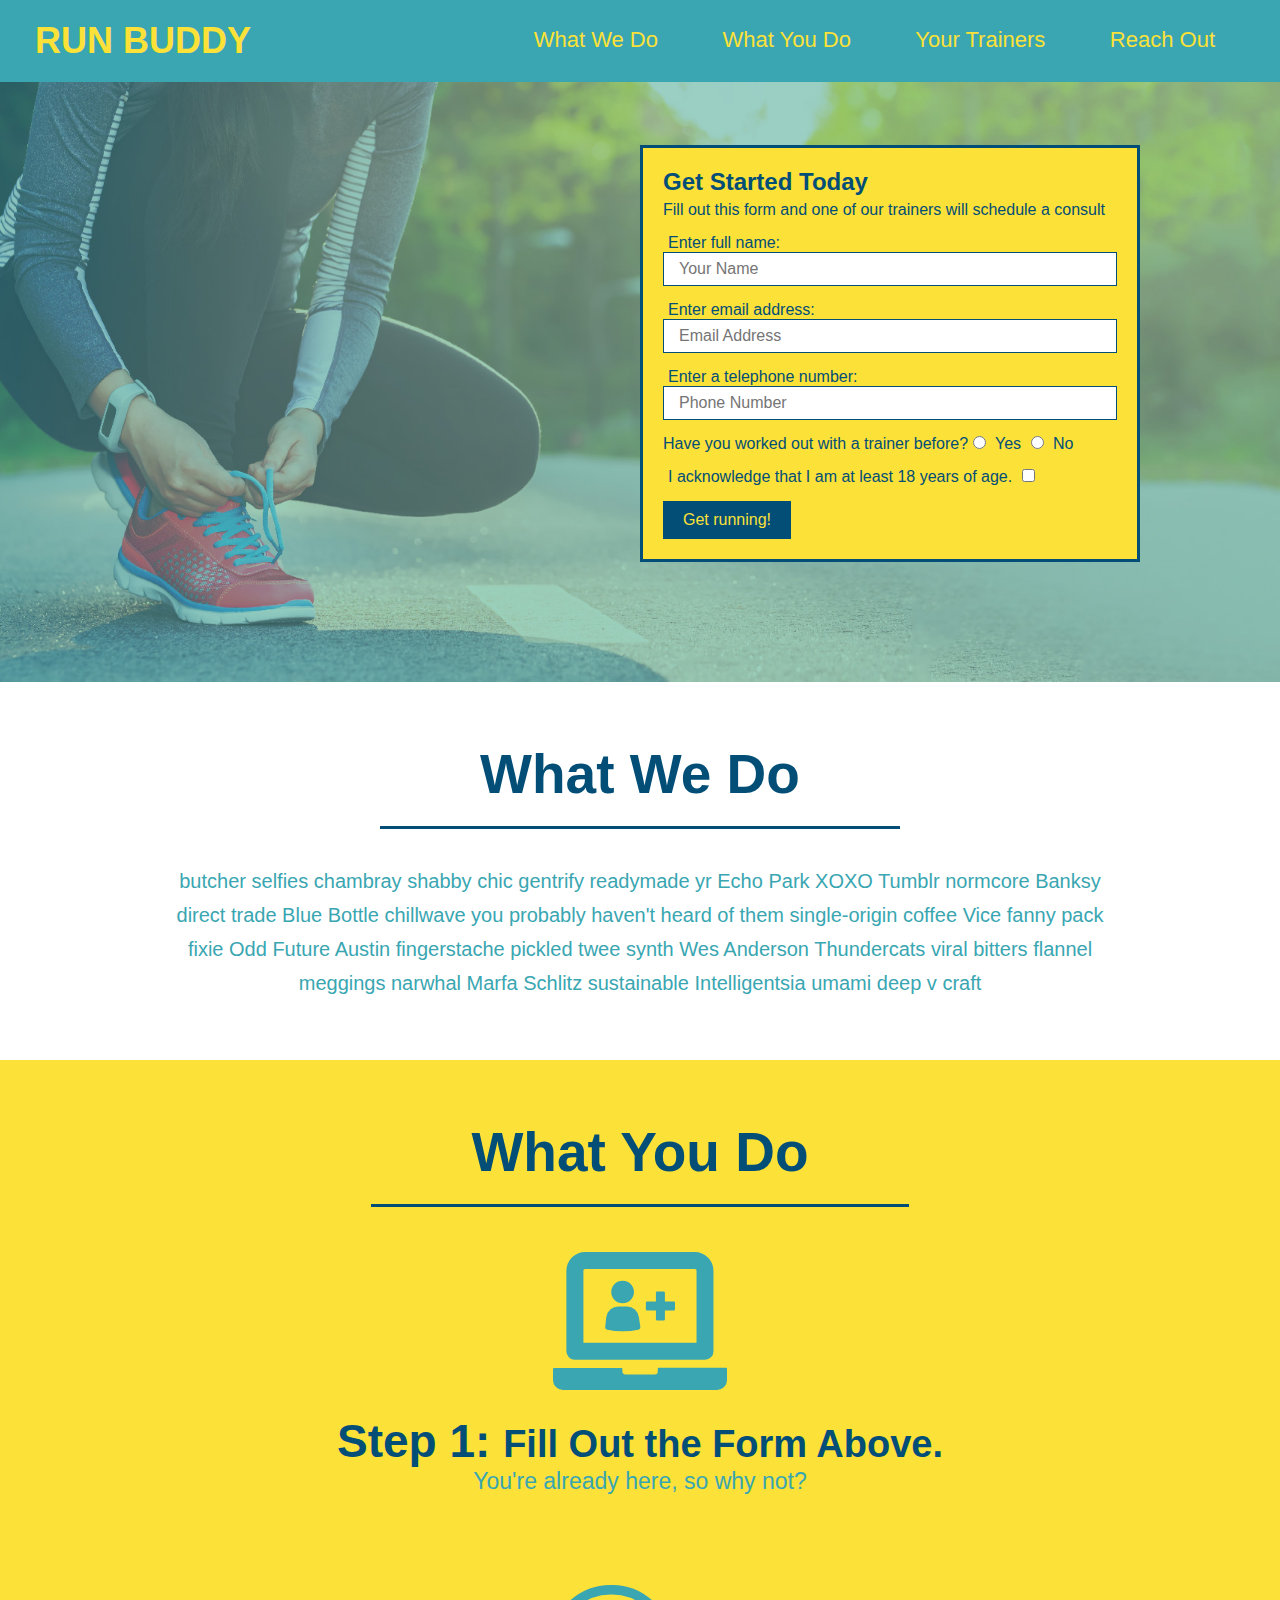
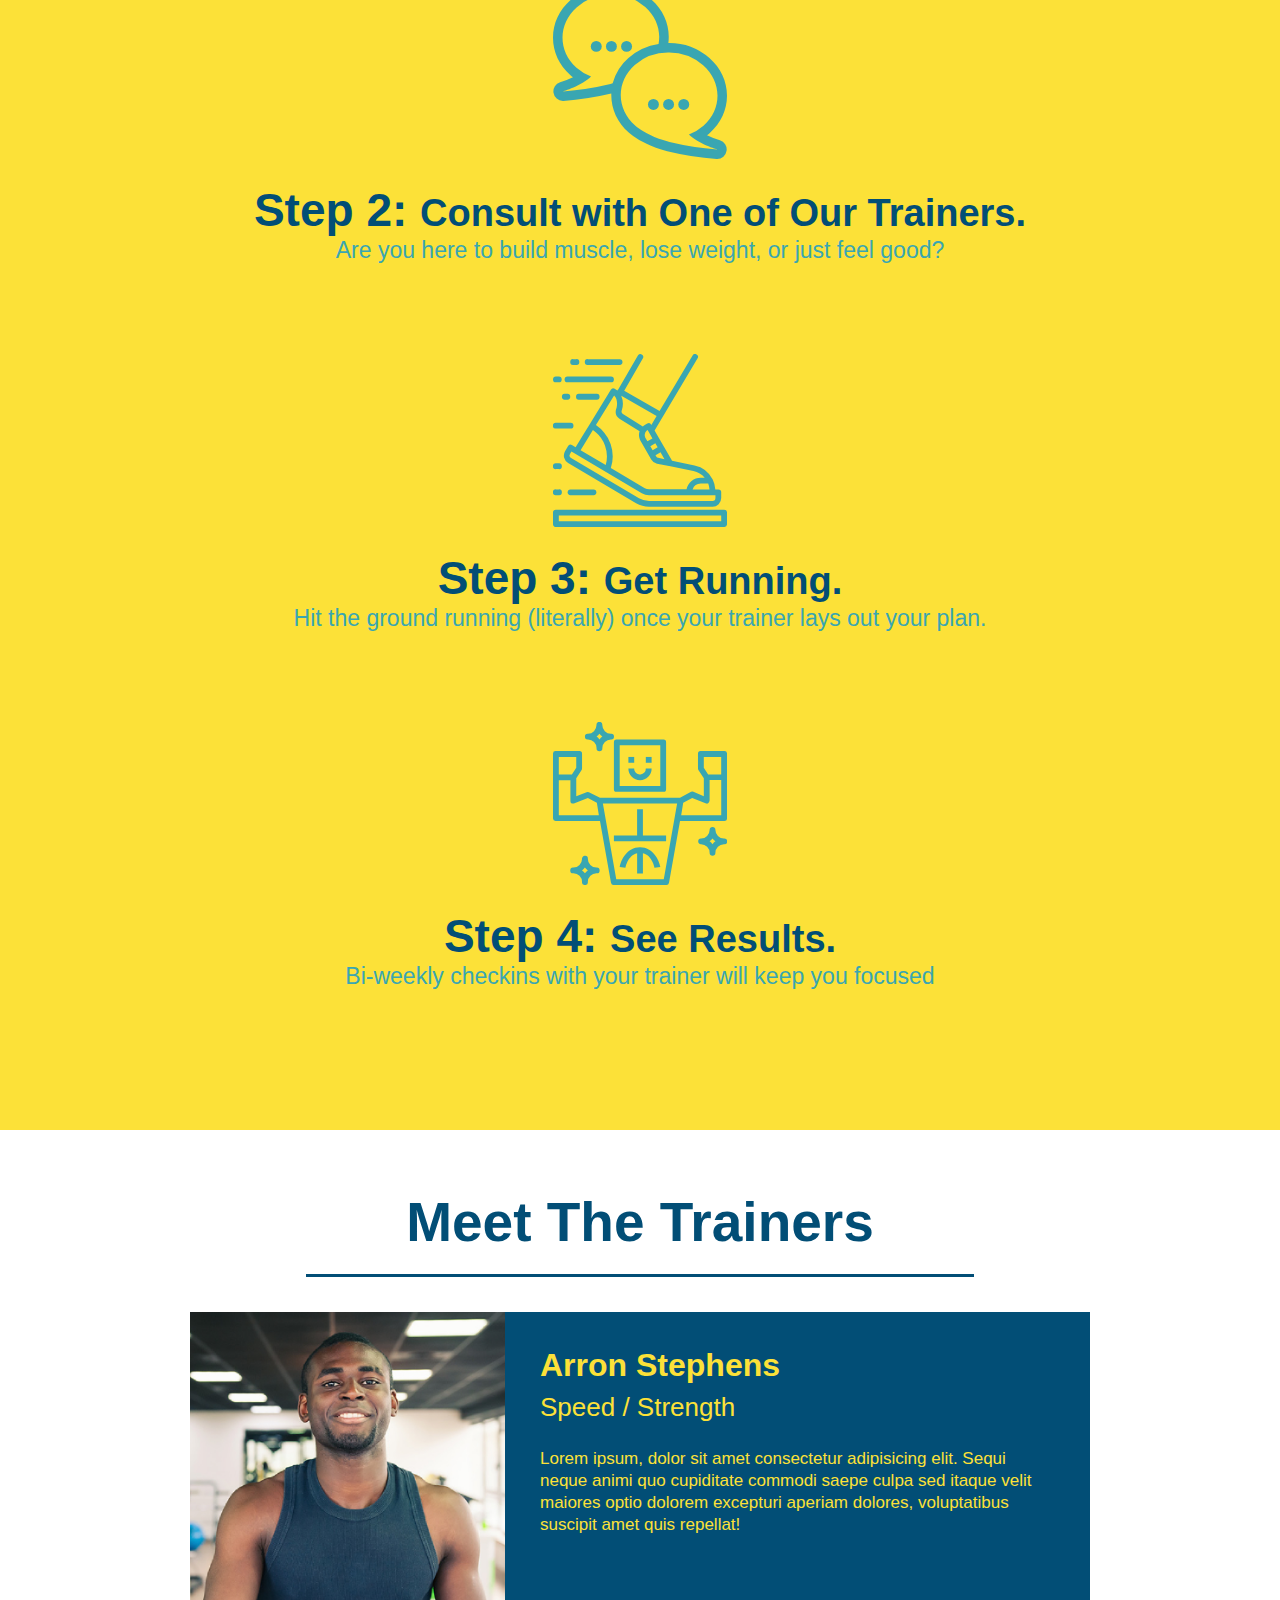
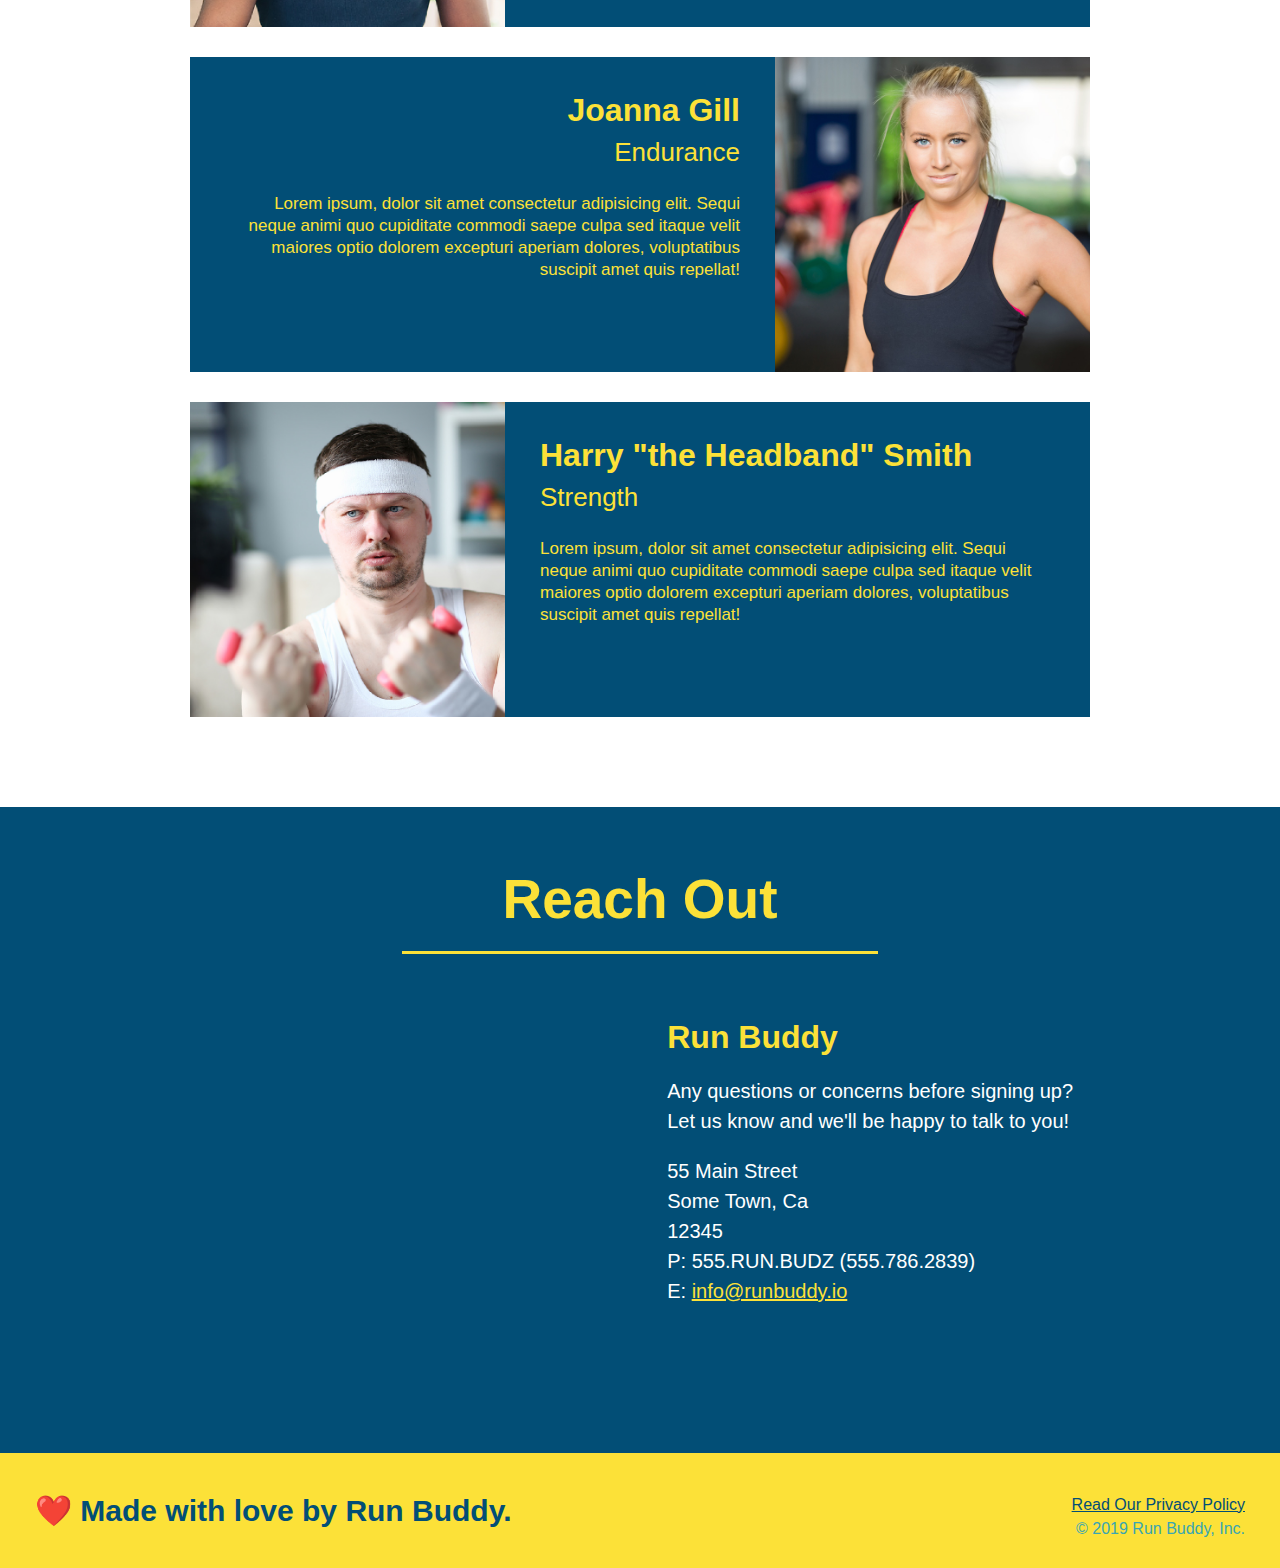
==== index.html @ 3e783f08 "privacy policy page complete" ====
<!DOCTYPE html>
<html lang="en">
  <head>
    <meta charset="UTF-8" />
    <title>Run Buddy</title>
    <link rel="stylesheet" href="./assets/css/style.css" />

  </head>
  <body>
        <!-- navigation -->
            <header>
                <h1>
                    RUN BUDDY
                </h1>

                <nav>
                    <!-- Unordered list element -->
                        <ul>
                             <!-- List item element-->
                                <li>
                            <!-- Anchor element -->
                                    <a href="#what-we-do">What We Do</a>
                                </li>
                                <li>
                                    <a href="#what-you-do">What You Do</a>
                                </li>
                                <li>
                                    <a href="#your-trainers">Your Trainers</a>
                                </li>
                                <li>
                                    <a href="#reach-out">Reach Out</a>
                                </li>
                        </ul>

                </nav>
            </header>
  
         <!-- hero/jumbotron -->
            <section class="hero">
                <div class="hero-form">
                    <h3>Get Started Today</h3>
                    <p>Fill out this form and one of our trainers will schedule a consult</p>
                    <!-- Add form element -->
                    <form>
                        <label for="name">Enter full name:</label>
                        <input type="text" placeholder="Your Name" name="name" id="name" class="form-input">

                        <label for="email">Enter email address:</label>
                        <input type="text" placeholder="Email Address" name="email" id="email" class="form-input">

                        <label for="phone">Enter a telephone number:</label>
                        <input type="text" placeholder="Phone Number" name="phone" id="phone" class="form-input">

                        <p>
                            Have you worked out with a trainer before?
                            <input type="radio" name="trainer-confirm" id="trainer-yes" />
                            <label for="trainer-yes">Yes</label>
                            <input type="radio" name="trainer-confirm" id="trainer-no" />
                            <label for="trainer-no">No</label>
                        </p>

                        <p>
                            <label for="checkbox">
                            I acknowledge that I am at least 18 years of age.
                            </label>
                            <input type="checkbox" name="age-confirm" id="checkbox" />
                        </p>

                        <button type="submit">
                            Get running!
                        </button>
                    </form>
                </div>
             </section>
  
         <!-- "what we do" section -->
            <section id="what-we-do" class="intro">
                <h2 class="section-title primary-border">What We Do</h2>
                <p>
                    butcher selfies chambray shabby chic gentrify readymade yr Echo Park XOXO Tumblr normcore Banksy direct trade Blue Bottle chillwave you probably haven't heard of them single-origin coffee Vice fanny pack fixie Odd Future Austin fingerstache pickled twee synth Wes Anderson Thundercats viral bitters flannel meggings narwhal Marfa Schlitz sustainable Intelligentsia umami deep v craft
                </p>
            </section>
  
        <!-- "what you do" section -->
            <section id="what-you-do" class="steps">
                <h2 class="section-title secondary-border">What You Do</h2>

                <div>
                    <!-- insert this img element -->
                    <img src="./assets/images/step-1.svg" alt="" />
                    <h3>Step 1: <span>Fill Out the Form Above.</span></h3>
                    <p>You're already here, so why not?</p>
                </div>

                <div>
                    <img src="./assets/images/step-2.svg" alt="" />
                    <h3>Step 2: <span>Consult with One of Our Trainers.</span></h3>
                    <p>Are you here to build muscle, lose weight, or just feel good?</p>
                </div>
              
                <div>
                    <img src="./assets/images/step-3.svg" alt="" />
                    <h3>Step 3: <span>Get Running.</span></h3>
                    <p>Hit the ground running (literally) once your trainer lays out your plan.</p>
                </div>
              
                <div>
                    <img src="./assets/images/step-4.svg" alt="" />
                    <h3>Step 4: <span>See Results.</span></h3>
                    <p>Bi-weekly checkins with your trainer will keep you focused</p>
                </div>
            </section>
  
        <!-- "meet the trainers" section -->
            <section id="your-trainers" class="trainers">
                <h2 class="section-title primary-border">Meet The Trainers</h2>
                    <article class="trainer">
                        <img src="./assets/images/trainer-1.jpg" alt="Arron Stephens in his workout clothes, ready to pump iron" />
                        <div class="trainer-bio text-left">
                        <h3>Arron Stephens</h3>
                        <h4>Speed / Strength</h4>
                        <p>
                            Lorem ipsum, dolor sit amet consectetur adipisicing elit. Sequi neque animi quo cupiditate commodi saepe culpa sed
                            itaque velit maiores optio dolorem excepturi aperiam dolores, voluptatibus suscipit amet quis repellat!
                      </p>
                    </div>
                  </article>
            
            <!-- second trainer bio -->
            <article class="trainer">
              <div class="trainer-bio text-right">
                <h3>Joanna Gill</h3>
                <h4>Endurance</h4>
                <p>
                  Lorem ipsum, dolor sit amet consectetur adipisicing elit. Sequi neque animi quo cupiditate commodi saepe culpa sed
                  itaque velit maiores optio dolorem excepturi aperiam dolores, voluptatibus suscipit amet quis repellat!
                </p>
              </div>
              <img src="./assets/images/trainer-2.jpg" alt="Joanna Gill cooling off after a workout" />
            </article>
            
            <!-- third trainer bio -->
            <article class="trainer">
              <img src="./assets/images/trainer-3.jpg" alt="Harry Smith wearing a headband and lifting comically small pink weights" />
              <div class="trainer-bio text-left">
                <h3>Harry "the Headband" Smith</h3>
                <h4>Strength</h4>
                <p>
                  Lorem ipsum, dolor sit amet consectetur adipisicing elit. Sequi neque animi quo cupiditate commodi saepe culpa sed
                  itaque velit maiores optio dolorem excepturi aperiam dolores, voluptatibus suscipit amet quis repellat!
                </p>
              </div>
            </article>
            </section>

        <!-- "reach out" section -->
            <section id="reach-out" class="contact">
                <h2 class="section-title secondary-border">Reach Out</h2>
                <div class="contact-info">
                    <iframe src="https://www.google.com/maps/embed?pb=!1m18!1m12!1m3!1d3147.1079747227936!2d-120.42364418397035!3d37.92790791110593!2m3!1f0!2f0!3f0!3m2!1i1024!2i768!4f13.1!3m3!1m2!1s0x8090c49129b6ac57%3A0xb56c7eb95a2cd8bd!2sMain%20St%2C%20California%2095327!5e0!3m2!1sen!2sus!4v1616426329495!5m2!1sen!2sus" 
                    width="400" 
                    height="400" 
                    style="border:0;" 
                    allowfullscreen="" 
                    loading="lazy">
                    </iframe>
                    
                    <div>
                        <h3>Run Buddy</h3>
                        <p>
                          Any questions or concerns before signing up?
                          <br />
                          Let us know and we'll be happy to talk to you!
                        </p>
                        <address>
                            55 Main Street <br/>
                            Some Town, Ca <br/>
                            12345<br />
                            P: 555.RUN.BUDZ (555.786.2839)<br/>
                            E: <a href="mailto:info@runbuddy.io">info@runbuddy.io</a>
                        </address>

                      </div>

                </div>
            </section>
  
        <!-- footer -->
            <footer>
                <h2>❤️ Made with love by Run Buddy.</h2>
                <div>
                    <a href="./privacy-policy.html">Read Our Privacy Policy</a><br />
                    &copy; 2019 Run Buddy, Inc.
                  </div>
            </footer>
  </body>
</html>
---- assets/css/style.css ----
* {
    margin: 0;
    padding: 0;
    box-sizing: border-box;
  }

body {
    /* more on this crazy alphanumerical value in a minute! */
    color: #39a6b2;
    font-family: Helvetica, Arial, sans-serif;
  }

  /* apply styles to <header> */
header {
    padding: 20px 35px;
    background-color: #39a6b2;
  }

  header h1 {
    font-weight: bold;
    font-size: 36px;
    color: #fce138;
    margin: 0;
  }
  
  header a {
    text-decoration: none;
    color: #fce138;
  }

  header nav {
    float: right;
    margin: 7px 0;
  }

  header nav ul li {
    display: inline;
  }

  header nav ul li a {
    margin: 0 30px;
    font-weight: lighter;
    font-size: 22px;
  }

  header h1 {
    font-weight: bold;
    font-size: 36px;
    color: #fce138;
    margin: 0;
    display: inline;
  }

  footer {
    background: #fce138;
    width: 100%;
    padding: 40px 35px;
  }

  footer h2 {
    display: inline;
    color: #024e76;
    font-size: 30px;
    margin: 0;
  }

  footer div {
    float: right;
    line-height: 1.5;
    text-align: right;
  }

  footer a {
    color: #024e76;
  }

  section {
    padding: 60px;
  }

/* Hero Style Start */
.hero {
  background-image: url("../images/hero-bg.jpg");
  height: 600px;
  background-size: cover;
  background-position: center;
  position: relative;
}
/* Hero Style End */

.hero-form {
  border: 3px solid #024e76;
  background-color: #fce138;
  padding: 20px;
  width: 500px;
  color: #024e76;
  position: absolute;
  bottom: 120px;
  right: 140px;
}

.hero-form h3 {
  font-size: 24px;
  margin: 0;
}

.hero-form p {
  margin: 5px 0 15px 0;
}

.form-input {
  border: 1px solid #024e76;
  display: block;
  padding: 7px 15px;
  font-size: 16px;
  color: #024e76;
  width: 100%;
  margin-bottom: 15px;
}

.hero-form label {
  margin: 0 5px;
}

.hero-form button {
  color: #fce138;
  background-color: #024e76;
  border: none;
  padding: 10px 20px;
  font-size: 16px;
}
/* HERO STYLES END */

.intro {
  text-align: center;
}


.intro p {
  line-height: 1.7;
  color: #39a6b2;
  width: 80%;
  font-size: 20px;
  margin: 0 auto;
}

.steps {
  text-align: center;
  background: #fce138;
}

.section-title {
  font-size: 55px;
  color: #024e76;
  margin-bottom: 35px;
  padding: 0 100px 20px 100px;
  display: inline-block;
  border-bottom: 3px solid;
}

.primary-border {
  border-color: #fce138;
}

.secondary-border {
  border-color: #39a6b2;
}

.steps div {
  margin-bottom: 80px;
}

.steps img {
width: 15%;
margin: 10px 0;
}

.steps h3 {
  color:#024e76;
  font-size: 46px;
  margin-top: 10px;
}

.steps p {
  color: #39a6b2;
  font-size: 23px;
}

.steps span {
  font-size: 38px;
}

.trainers {
  text-align:center;
}

.trainer {
  width: 900px;
  margin: 0 auto 30px auto;
  background: #024e76;
  color: #fce138;
  overflow: auto;
}

.trainer img {
  width: 35%;
  float: left;
}

.trainer-bio {
  padding: 35px;
  float: left;
  width: 65%;
}

.text-left {
  text-align: left;
}

.text-right {
  text-align: right;
}

.trainer-bio h3 {
  font-size: 32px;
  margin-bottom: 8px;
}

.trainer-bio h4 {
  font-weight: lighter;
  font-size: 26px;
  margin-bottom: 25px;
}

.trainer-bio p {
  font-size: 17px;
  line-height: 1.3;
}

.section-title {
  font-size: 55px;
  display: inline-block;
  padding: 0 100px 20px 100px;
  border-bottom: 3px solid;
  margin-bottom: 35px;
  color: #024e76;
}

/* REACH OUT STYLES START */
.contact {
  text-align: center;
  background: #024e76;
}

.contact h2 {
  color: #fce138;
}

.contact-info iframe {
  width: 400px;
  height: 400px;
}

.contact-info div {
  width: 410px;
  display: inline-block;
  vertical-align: top;
  text-align: left;
  margin: 30px 0 0 60px;
  color: white;
}

.contact-info h3 {
  color: #fce138;
  font-size: 32px;
}

.contact-info p, .contact-info address {
  margin: 20px 0;
  line-height: 1.5;
  font-size: 20px;
  font-style: normal;
}

.contact-info a {
  color: #fce138;
}

/* REACH OUT STYLES END */
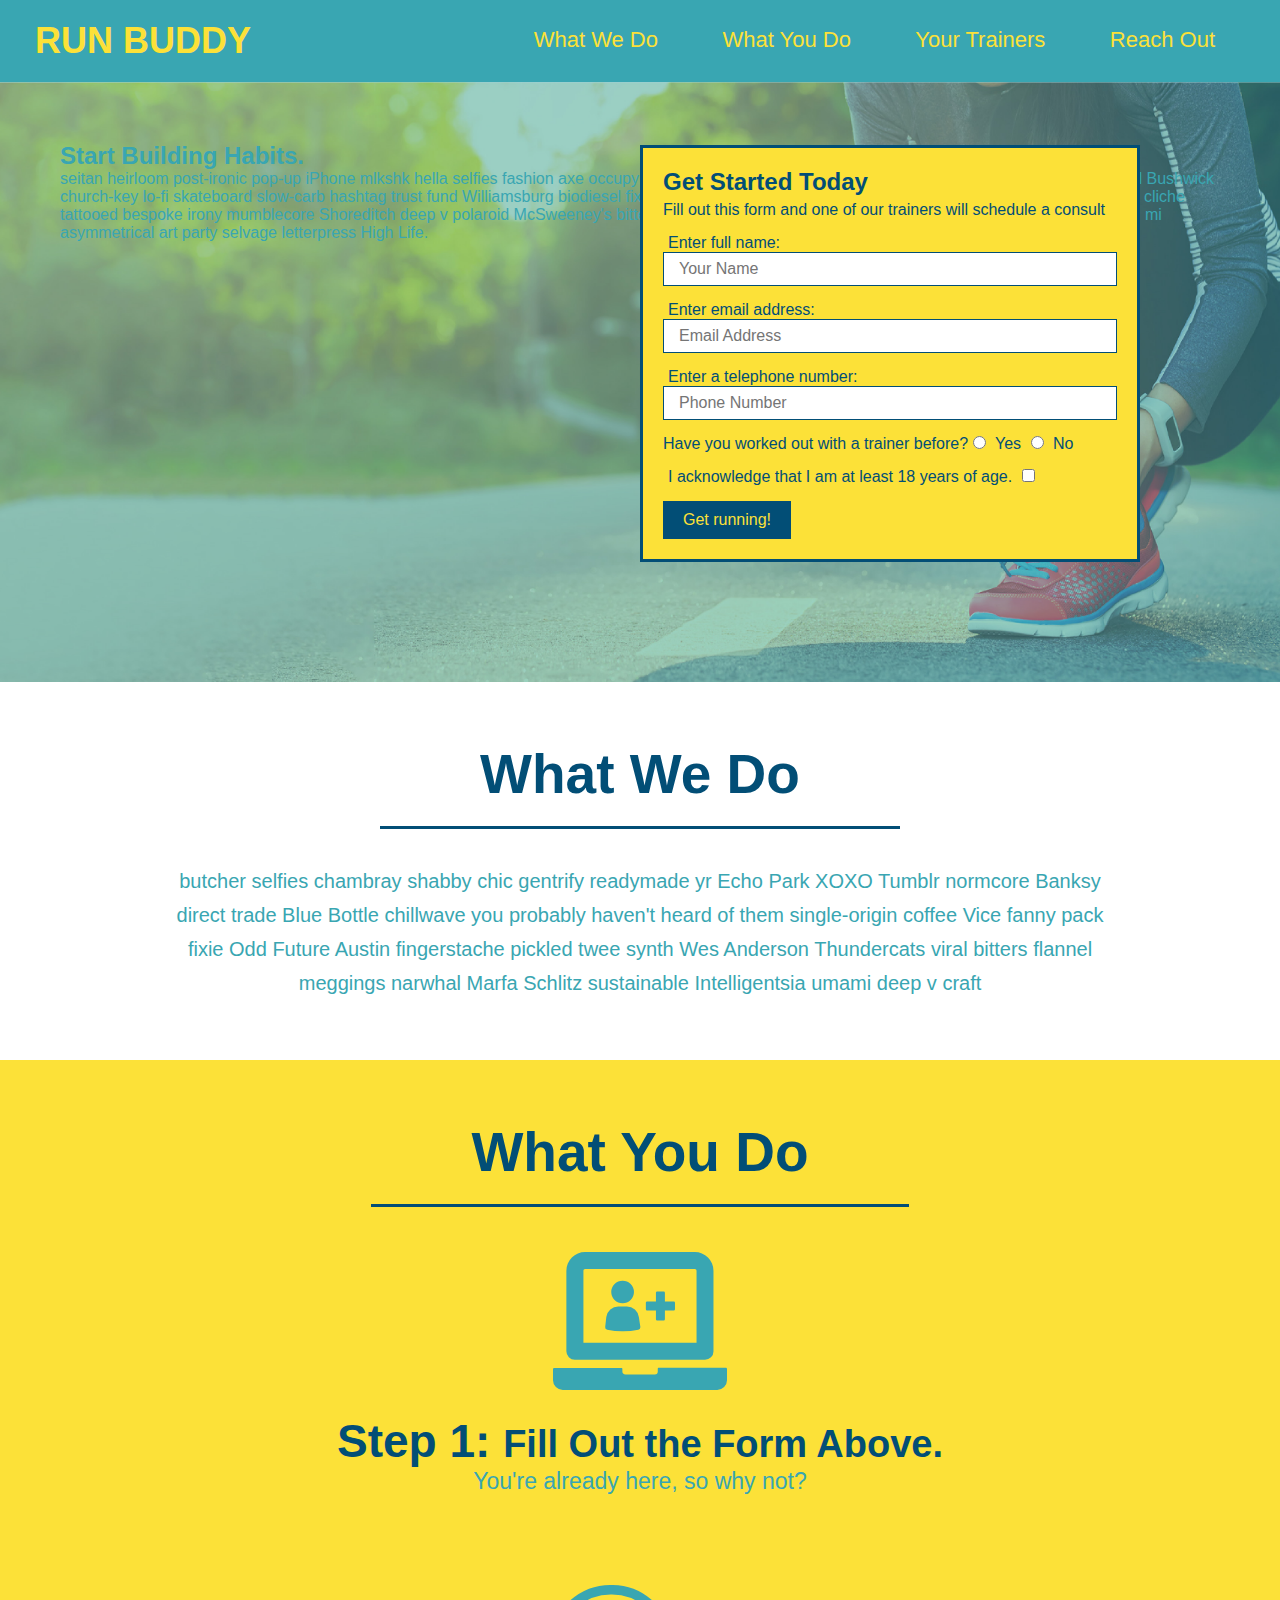
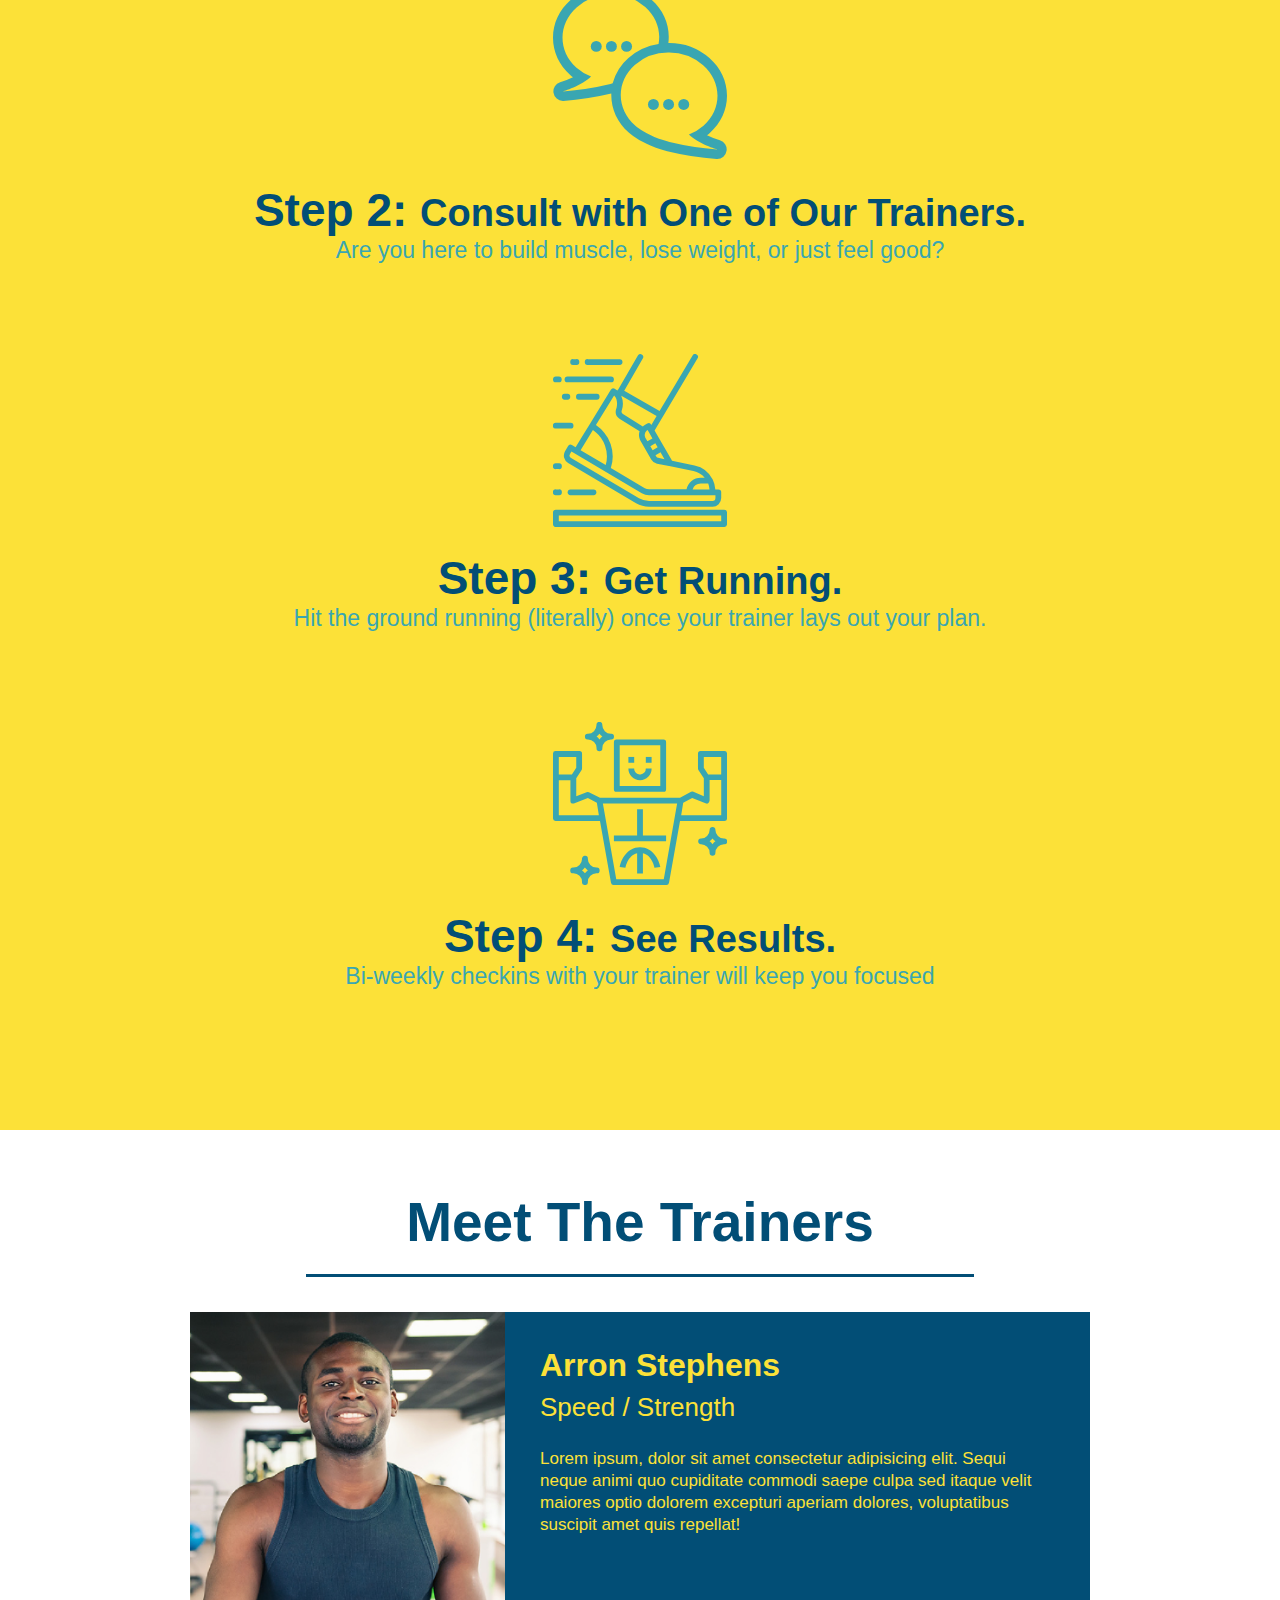
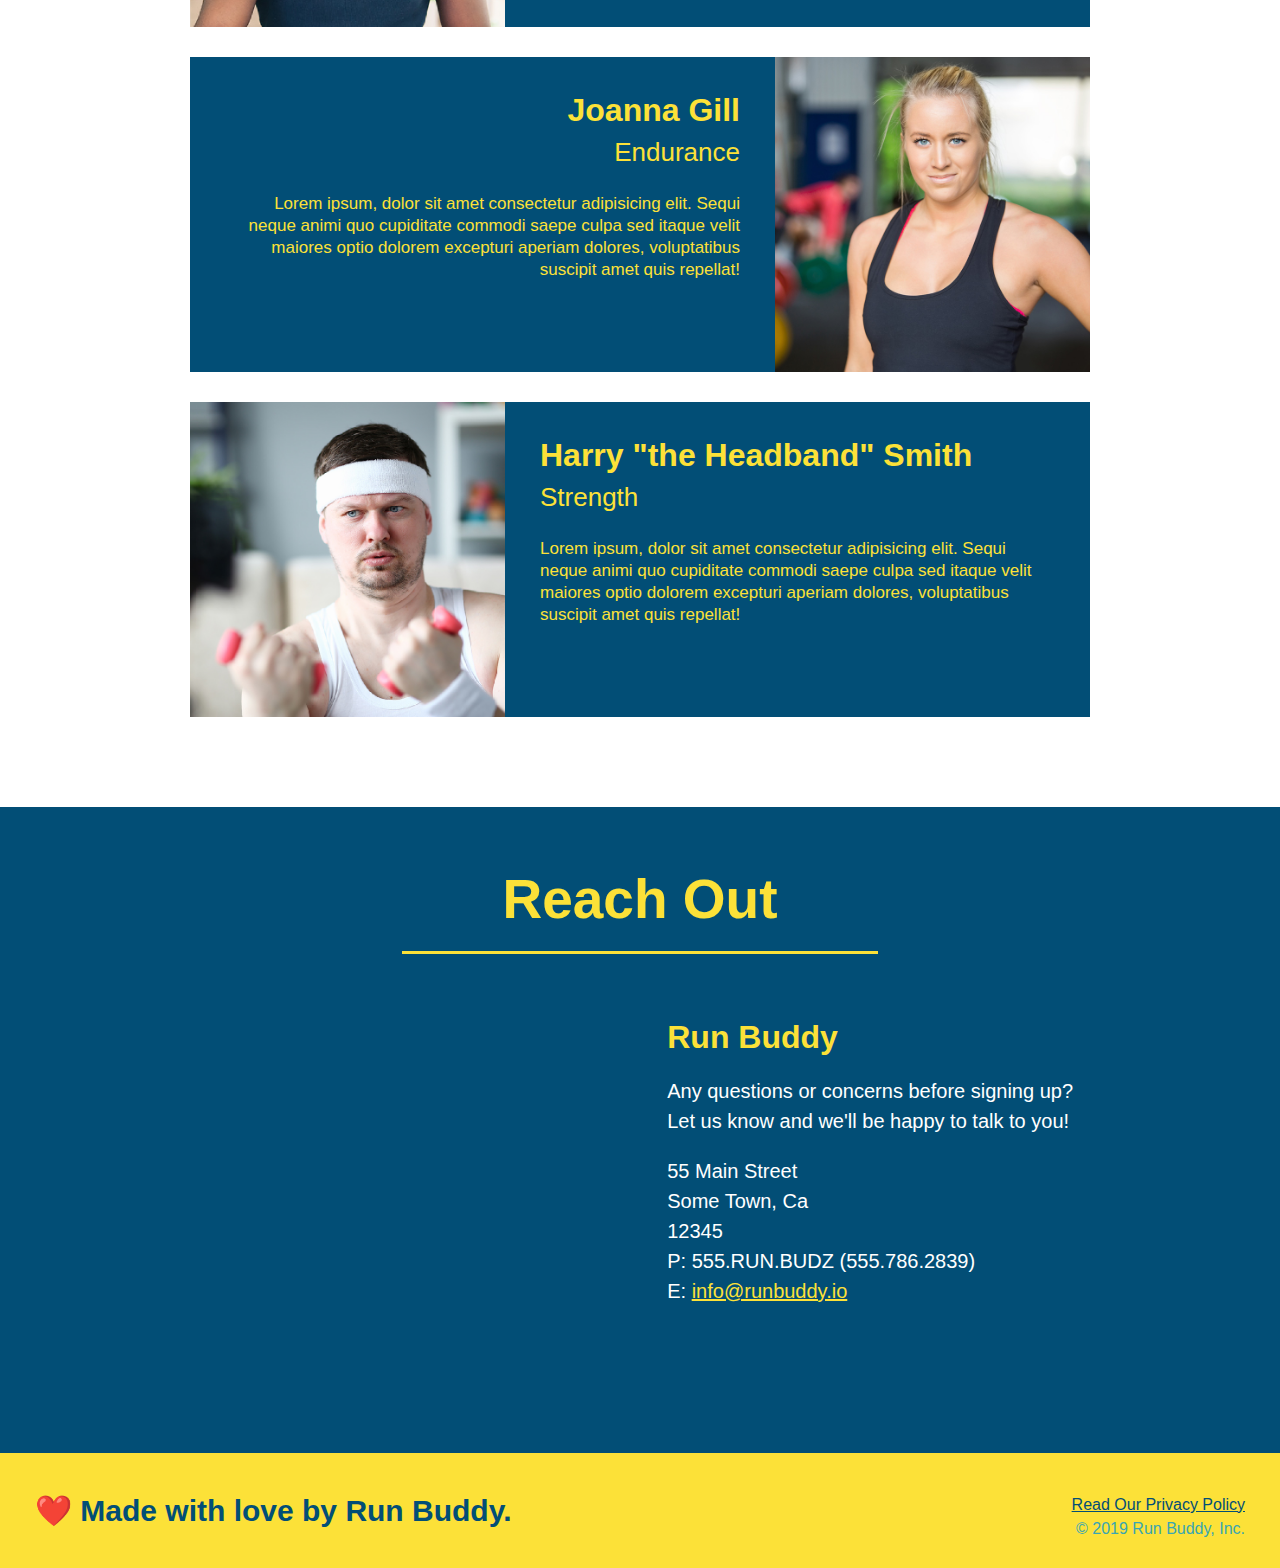
==== commit 153e63cf: "add content to hero, replace image" ====
--- a/index.html
+++ b/index.html
@@ -37,6 +37,12 @@
   
          <!-- hero/jumbotron -->
             <section class="hero">
+                <div class="hero-cta">
+                    <h2>Start Building Habits.</h2>
+                    <p>
+                      seitan heirloom post-ironic pop-up iPhone mlkshk hella selfies fashion axe occupy readymade put a bird on it messenger bag Wes Anderson Schlitz plaid Bushwick church-key lo-fi skateboard slow-carb hashtag trust fund Williamsburg biodiesel fixie farm-to-table 8-bit banjo XOXO Banksy chillwave bicycle rights retro cliche tattooed bespoke irony mumblecore Shoreditch deep v polaroid McSweeney's bitters cray gentrify tofu Marfa you probably haven't heard of them yr banh mi asymmetrical art party selvage letterpress High Life.
+                    </p>
+                  </div>
                 <div class="hero-form">
                     <h3>Get Started Today</h3>
                     <p>Fill out this form and one of our trainers will schedule a consult</p>
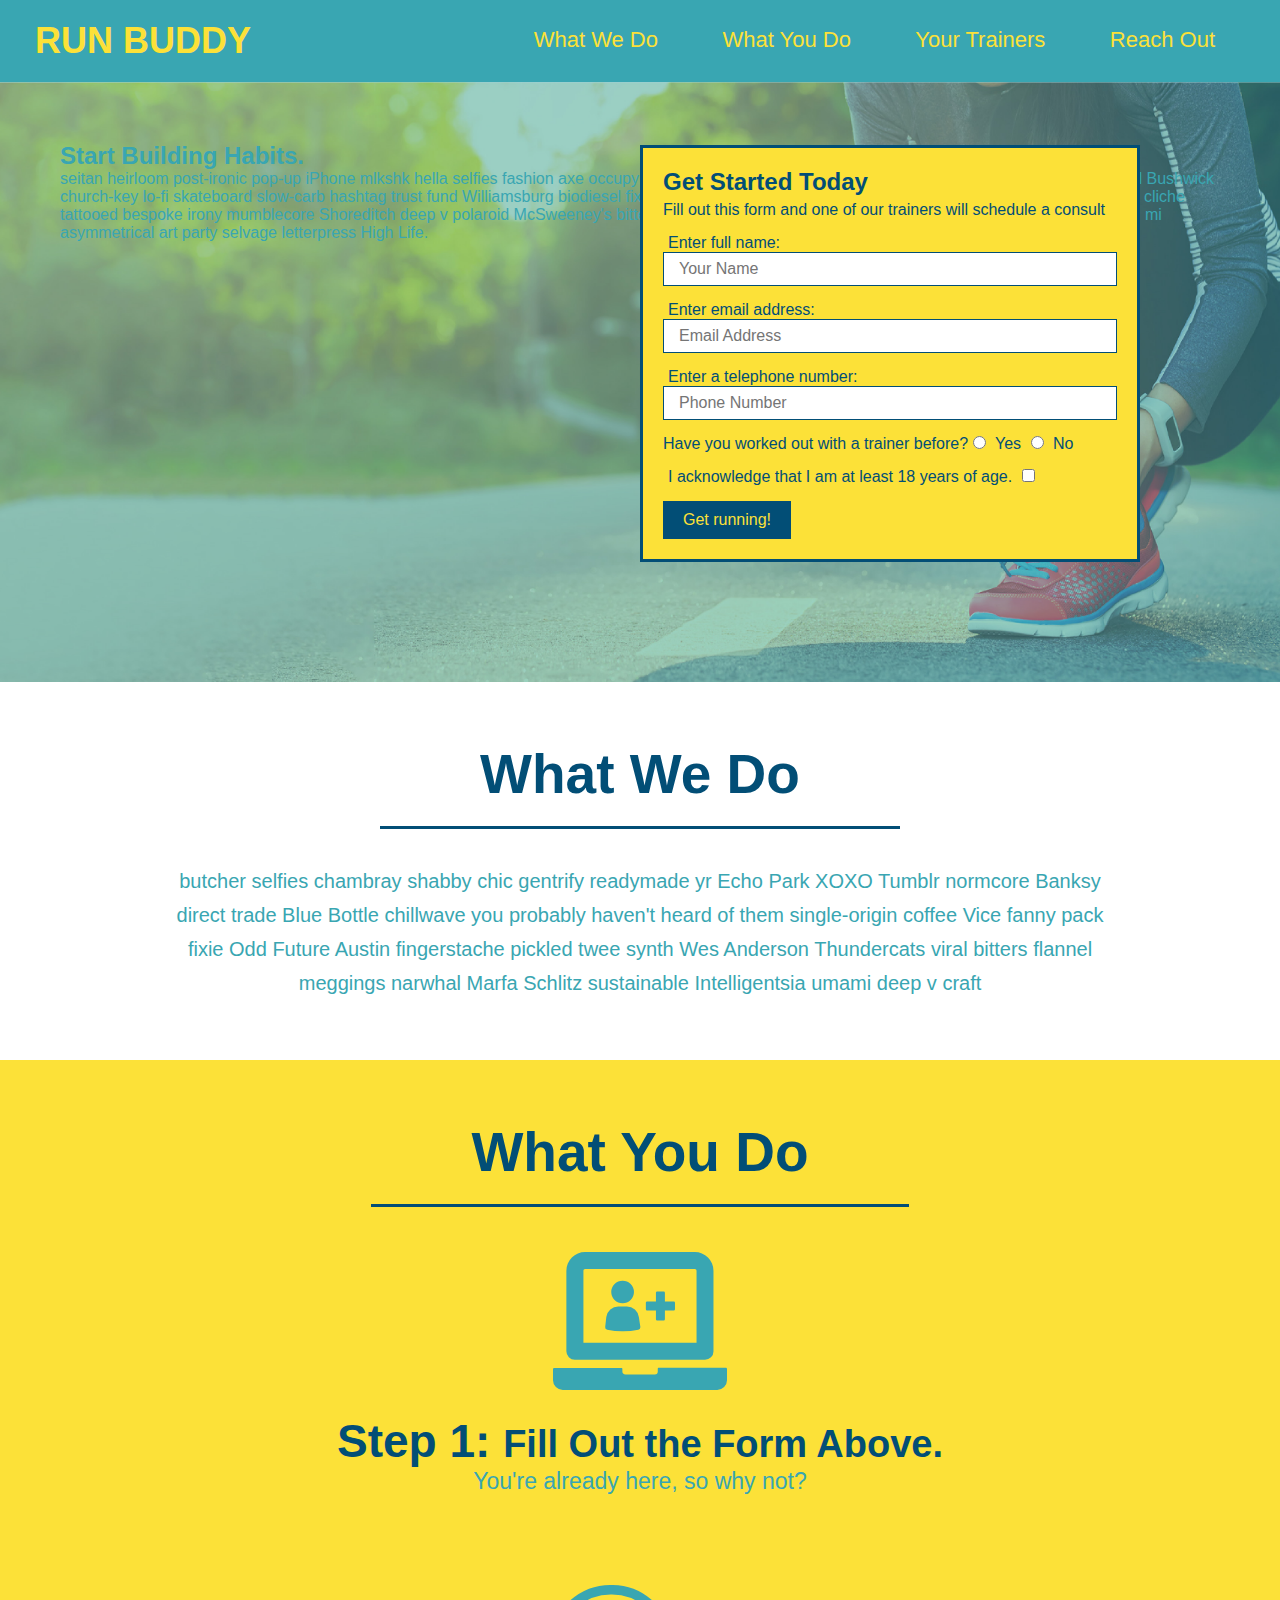
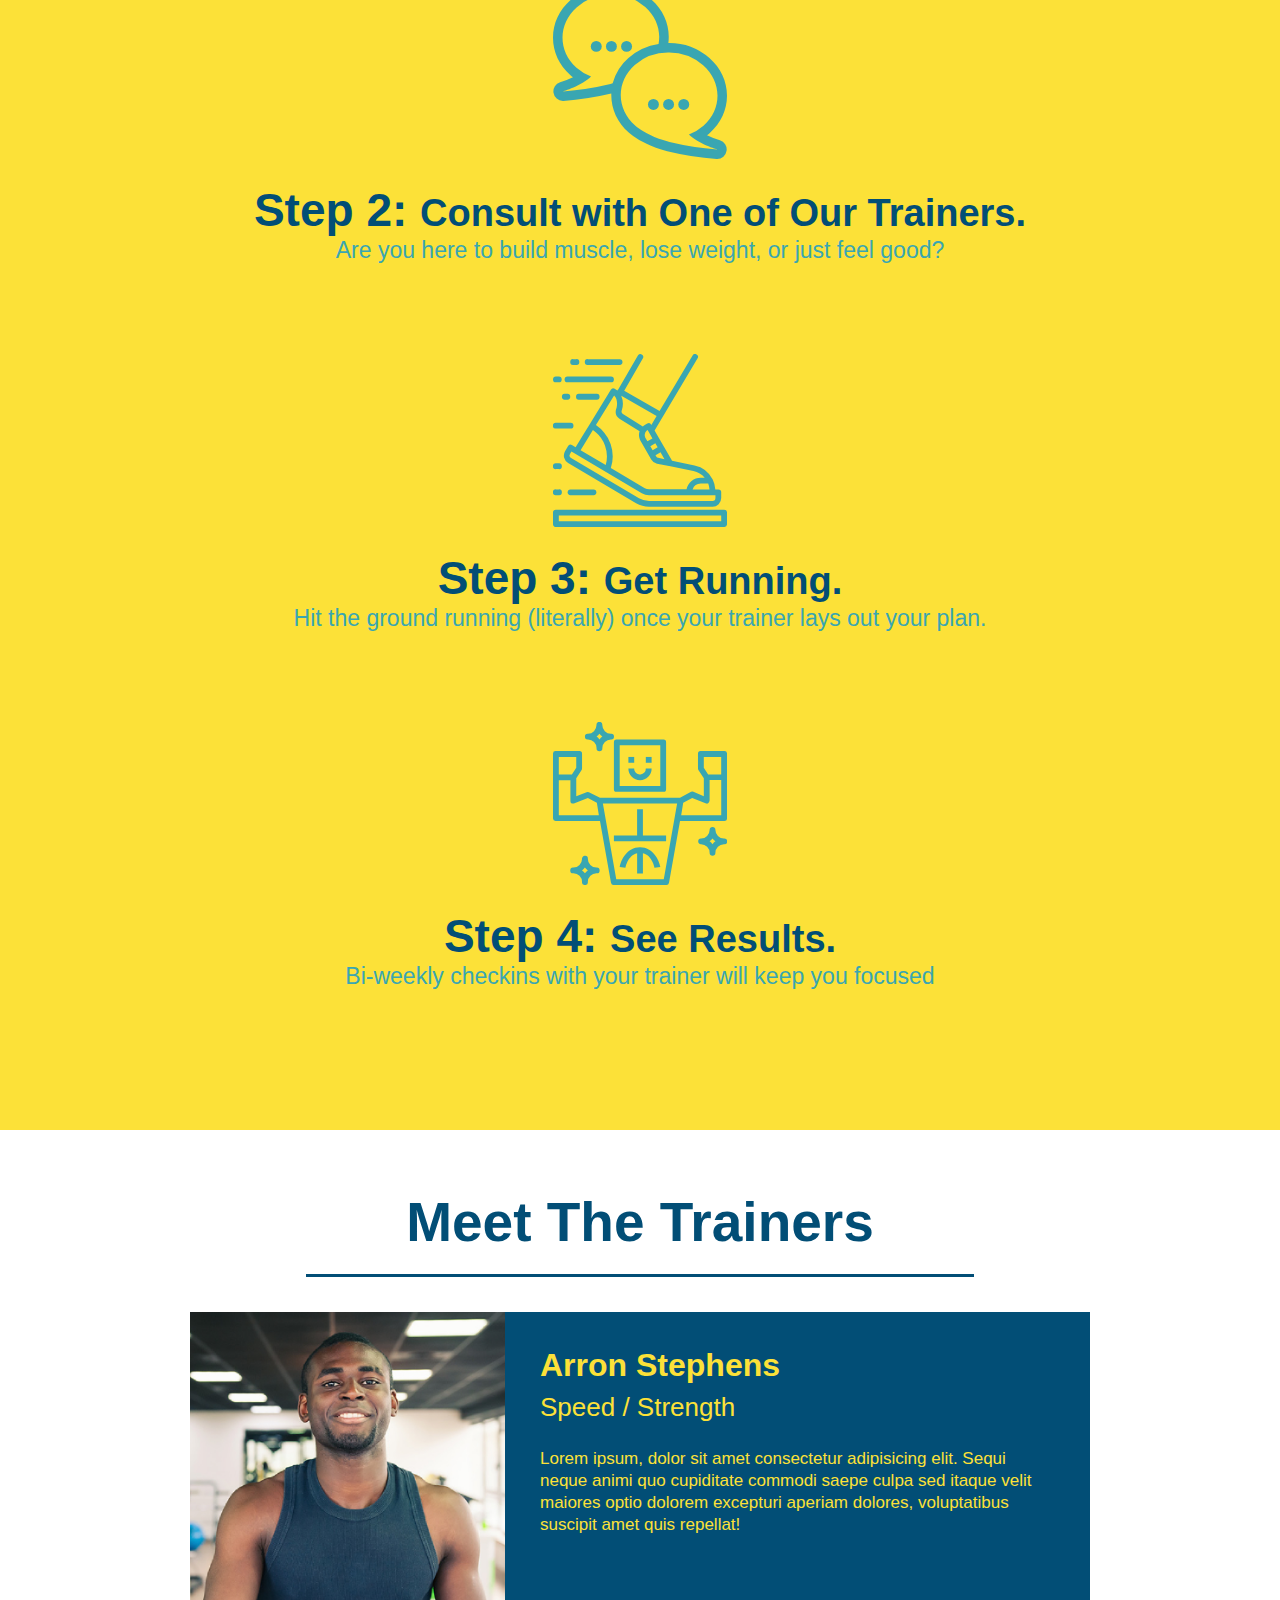
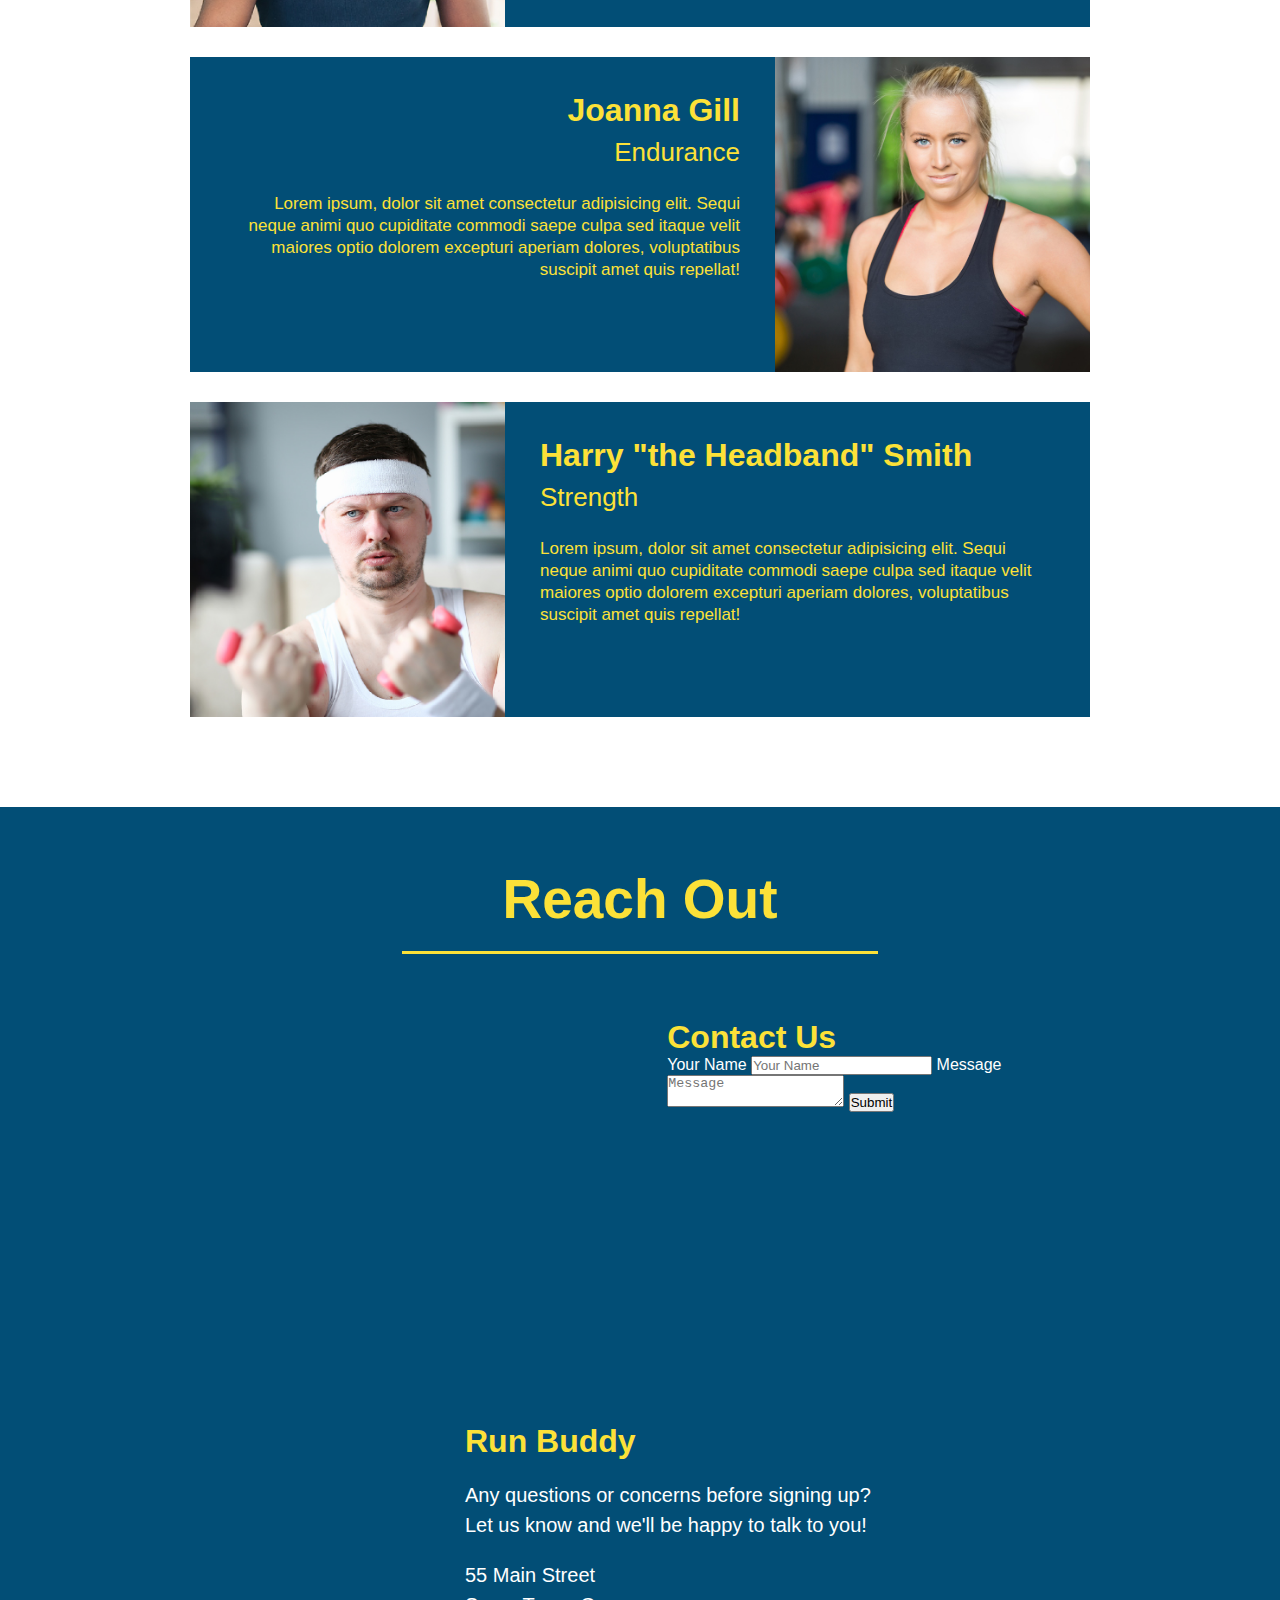
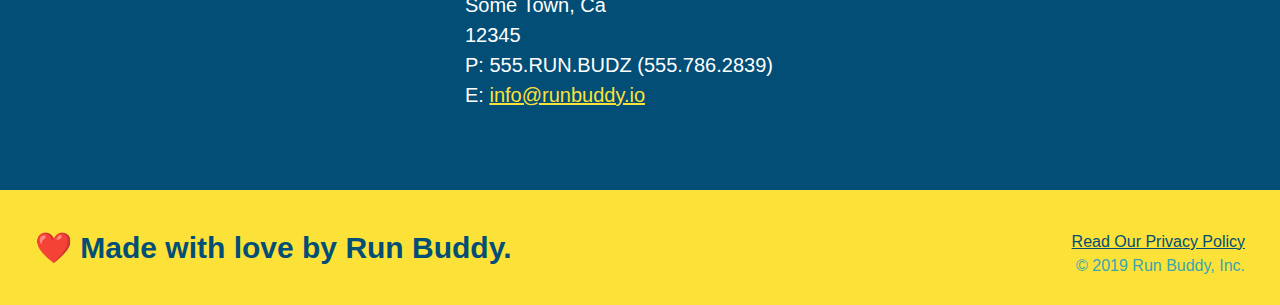
==== commit 24aa2c26: "add contact form" ====
--- a/index.html
+++ b/index.html
@@ -163,6 +163,7 @@
             <section id="reach-out" class="contact">
                 <h2 class="section-title secondary-border">Reach Out</h2>
                 <div class="contact-info">
+                    
                     <iframe src="https://www.google.com/maps/embed?pb=!1m18!1m12!1m3!1d3147.1079747227936!2d-120.42364418397035!3d37.92790791110593!2m3!1f0!2f0!3f0!3m2!1i1024!2i768!4f13.1!3m3!1m2!1s0x8090c49129b6ac57%3A0xb56c7eb95a2cd8bd!2sMain%20St%2C%20California%2095327!5e0!3m2!1sen!2sus!4v1616426329495!5m2!1sen!2sus" 
                     width="400" 
                     height="400" 
@@ -171,6 +172,19 @@
                     loading="lazy">
                     </iframe>
                     
+                    <div class="contact-form">
+                        <h3>Contact Us</h3>
+                        <form>
+                           <label for="contact-name">Your Name</label>
+                           <input type="text" id="contact-name" placeholder="Your Name" />
+                      
+                           <label for="contact-message">Message</label>
+                           <textarea id="contact-message" placeholder="Message"></textarea>
+                      
+                           <button type="submit">Submit</button>
+                          </form>
+                      </div>
+
                     <div>
                         <h3>Run Buddy</h3>
                         <p>
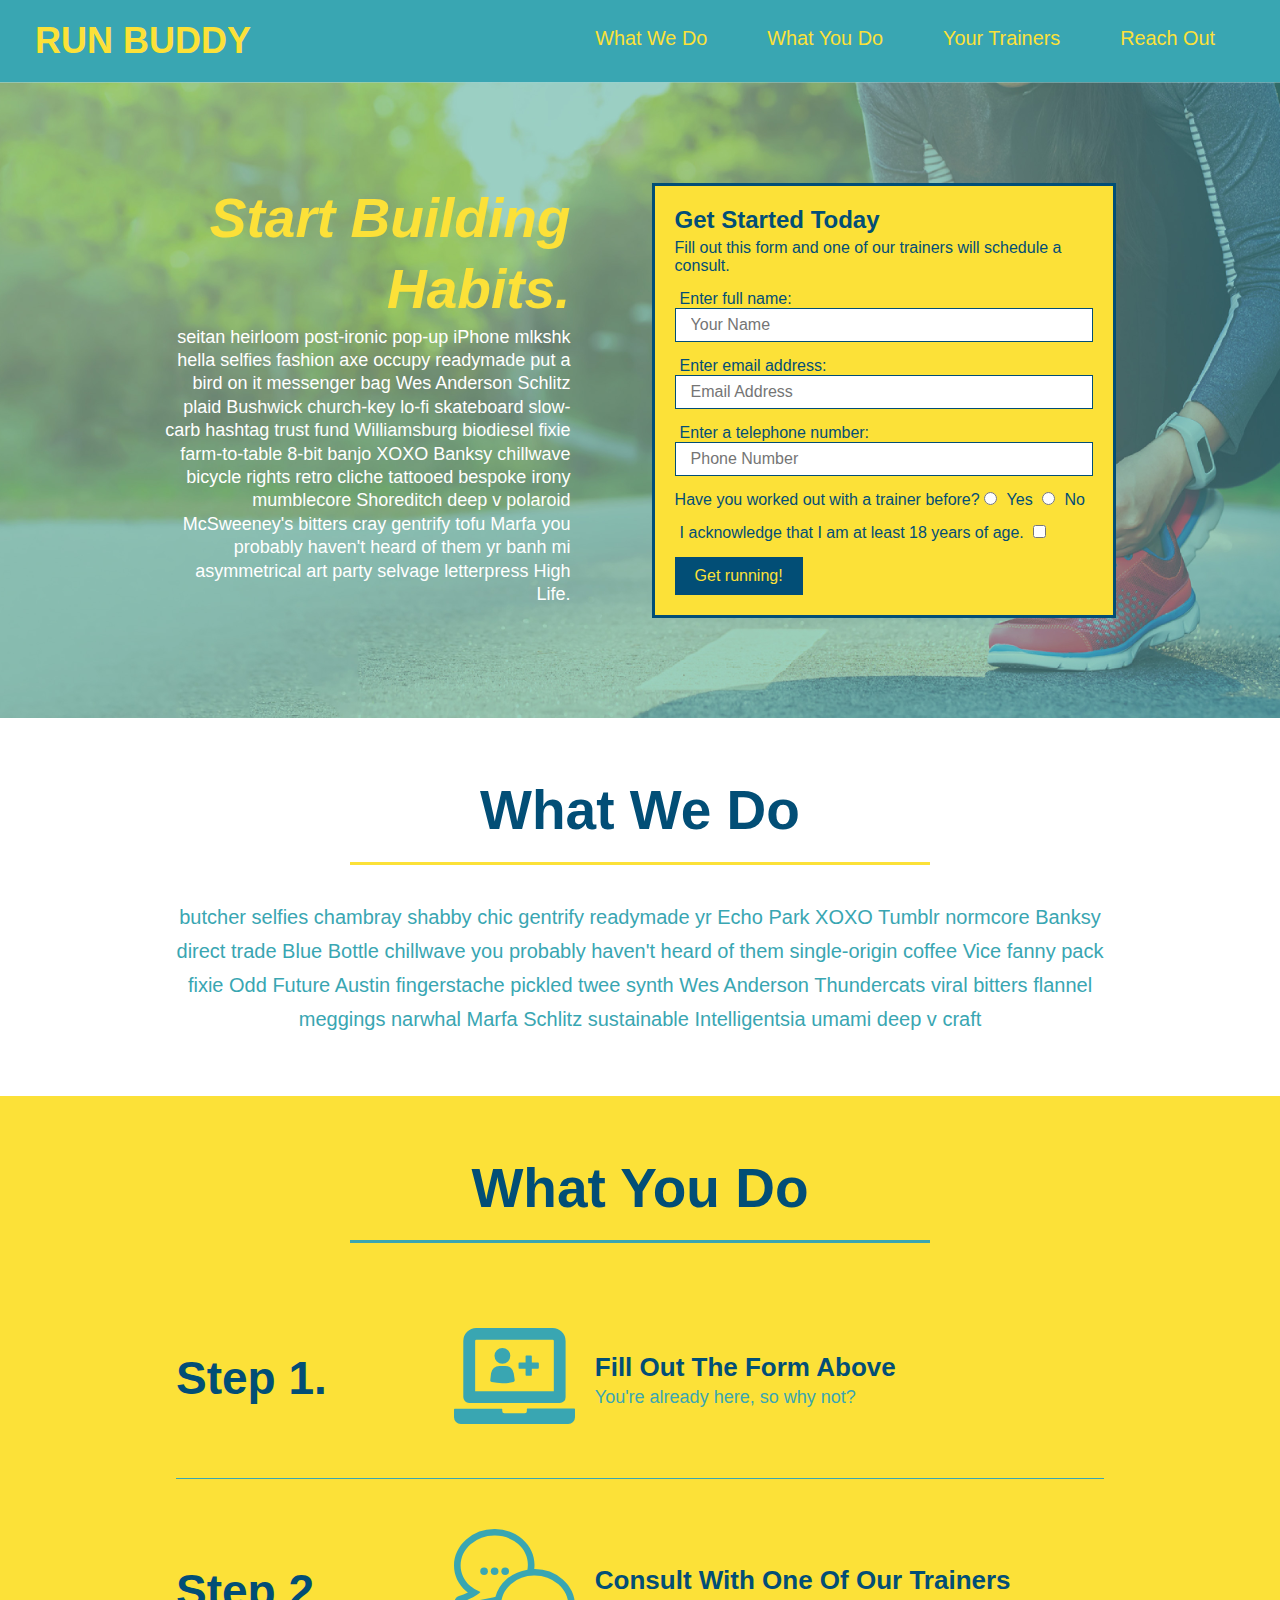
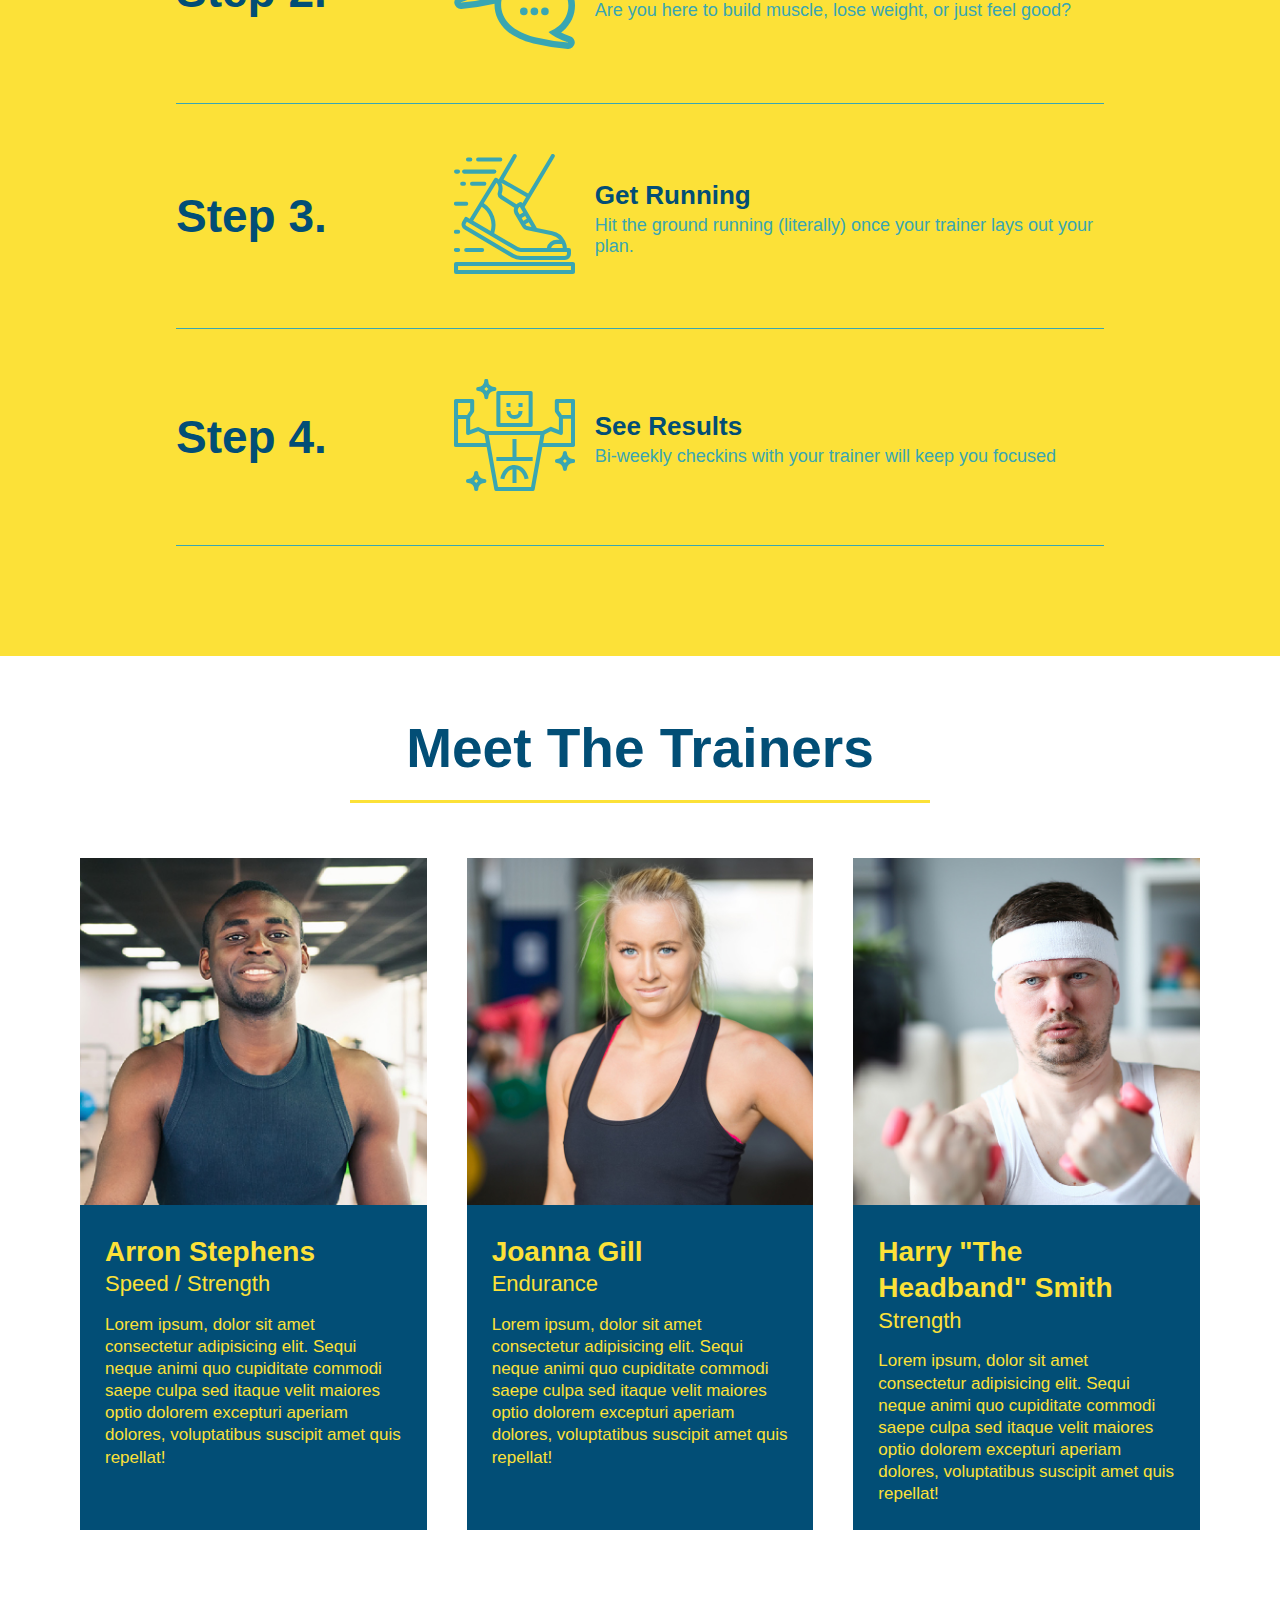
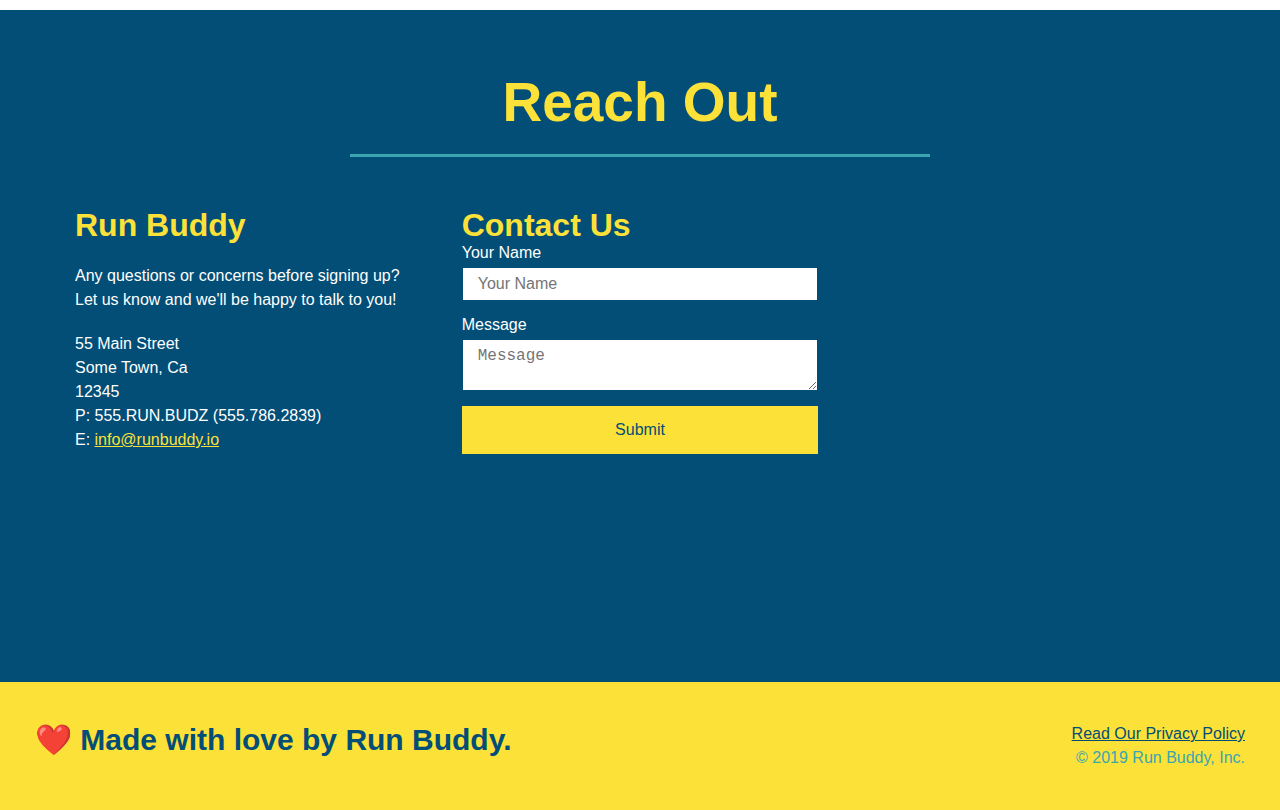
==== commit 3a44d677: "add flexbox to the steps" ====
--- a/index.html
+++ b/index.html
@@ -2,216 +2,247 @@
 <html lang="en">
   <head>
     <meta charset="UTF-8" />
+    <link rel="stylesheet" href="./assets/css/style.css">
     <title>Run Buddy</title>
-    <link rel="stylesheet" href="./assets/css/style.css" />
-
   </head>
   <body>
-        <!-- navigation -->
-            <header>
-                <h1>
-                    RUN BUDDY
-                </h1>
-
-                <nav>
-                    <!-- Unordered list element -->
-                        <ul>
-                             <!-- List item element-->
-                                <li>
-                            <!-- Anchor element -->
-                                    <a href="#what-we-do">What We Do</a>
-                                </li>
-                                <li>
-                                    <a href="#what-you-do">What You Do</a>
-                                </li>
-                                <li>
-                                    <a href="#your-trainers">Your Trainers</a>
-                                </li>
-                                <li>
-                                    <a href="#reach-out">Reach Out</a>
-                                </li>
-                        </ul>
-
-                </nav>
-            </header>
-  
-         <!-- hero/jumbotron -->
-            <section class="hero">
-                <div class="hero-cta">
-                    <h2>Start Building Habits.</h2>
-                    <p>
-                      seitan heirloom post-ironic pop-up iPhone mlkshk hella selfies fashion axe occupy readymade put a bird on it messenger bag Wes Anderson Schlitz plaid Bushwick church-key lo-fi skateboard slow-carb hashtag trust fund Williamsburg biodiesel fixie farm-to-table 8-bit banjo XOXO Banksy chillwave bicycle rights retro cliche tattooed bespoke irony mumblecore Shoreditch deep v polaroid McSweeney's bitters cray gentrify tofu Marfa you probably haven't heard of them yr banh mi asymmetrical art party selvage letterpress High Life.
-                    </p>
-                  </div>
-                <div class="hero-form">
-                    <h3>Get Started Today</h3>
-                    <p>Fill out this form and one of our trainers will schedule a consult</p>
-                    <!-- Add form element -->
-                    <form>
-                        <label for="name">Enter full name:</label>
-                        <input type="text" placeholder="Your Name" name="name" id="name" class="form-input">
-
-                        <label for="email">Enter email address:</label>
-                        <input type="text" placeholder="Email Address" name="email" id="email" class="form-input">
-
-                        <label for="phone">Enter a telephone number:</label>
-                        <input type="text" placeholder="Phone Number" name="phone" id="phone" class="form-input">
-
-                        <p>
-                            Have you worked out with a trainer before?
-                            <input type="radio" name="trainer-confirm" id="trainer-yes" />
-                            <label for="trainer-yes">Yes</label>
-                            <input type="radio" name="trainer-confirm" id="trainer-no" />
-                            <label for="trainer-no">No</label>
-                        </p>
-
-                        <p>
-                            <label for="checkbox">
-                            I acknowledge that I am at least 18 years of age.
-                            </label>
-                            <input type="checkbox" name="age-confirm" id="checkbox" />
-                        </p>
-
-                        <button type="submit">
-                            Get running!
-                        </button>
-                    </form>
-                </div>
-             </section>
-  
-         <!-- "what we do" section -->
-            <section id="what-we-do" class="intro">
-                <h2 class="section-title primary-border">What We Do</h2>
-                <p>
-                    butcher selfies chambray shabby chic gentrify readymade yr Echo Park XOXO Tumblr normcore Banksy direct trade Blue Bottle chillwave you probably haven't heard of them single-origin coffee Vice fanny pack fixie Odd Future Austin fingerstache pickled twee synth Wes Anderson Thundercats viral bitters flannel meggings narwhal Marfa Schlitz sustainable Intelligentsia umami deep v craft
-                </p>
-            </section>
-  
-        <!-- "what you do" section -->
-            <section id="what-you-do" class="steps">
-                <h2 class="section-title secondary-border">What You Do</h2>
-
-                <div>
-                    <!-- insert this img element -->
-                    <img src="./assets/images/step-1.svg" alt="" />
-                    <h3>Step 1: <span>Fill Out the Form Above.</span></h3>
-                    <p>You're already here, so why not?</p>
-                </div>
-
-                <div>
-                    <img src="./assets/images/step-2.svg" alt="" />
-                    <h3>Step 2: <span>Consult with One of Our Trainers.</span></h3>
-                    <p>Are you here to build muscle, lose weight, or just feel good?</p>
-                </div>
-              
-                <div>
-                    <img src="./assets/images/step-3.svg" alt="" />
-                    <h3>Step 3: <span>Get Running.</span></h3>
-                    <p>Hit the ground running (literally) once your trainer lays out your plan.</p>
-                </div>
-              
-                <div>
-                    <img src="./assets/images/step-4.svg" alt="" />
-                    <h3>Step 4: <span>See Results.</span></h3>
-                    <p>Bi-weekly checkins with your trainer will keep you focused</p>
-                </div>
-            </section>
-  
-        <!-- "meet the trainers" section -->
-            <section id="your-trainers" class="trainers">
-                <h2 class="section-title primary-border">Meet The Trainers</h2>
-                    <article class="trainer">
-                        <img src="./assets/images/trainer-1.jpg" alt="Arron Stephens in his workout clothes, ready to pump iron" />
-                        <div class="trainer-bio text-left">
-                        <h3>Arron Stephens</h3>
-                        <h4>Speed / Strength</h4>
-                        <p>
-                            Lorem ipsum, dolor sit amet consectetur adipisicing elit. Sequi neque animi quo cupiditate commodi saepe culpa sed
-                            itaque velit maiores optio dolorem excepturi aperiam dolores, voluptatibus suscipit amet quis repellat!
-                      </p>
-                    </div>
-                  </article>
-            
-            <!-- second trainer bio -->
-            <article class="trainer">
-              <div class="trainer-bio text-right">
-                <h3>Joanna Gill</h3>
-                <h4>Endurance</h4>
-                <p>
-                  Lorem ipsum, dolor sit amet consectetur adipisicing elit. Sequi neque animi quo cupiditate commodi saepe culpa sed
-                  itaque velit maiores optio dolorem excepturi aperiam dolores, voluptatibus suscipit amet quis repellat!
-                </p>
-              </div>
-              <img src="./assets/images/trainer-2.jpg" alt="Joanna Gill cooling off after a workout" />
-            </article>
-            
-            <!-- third trainer bio -->
-            <article class="trainer">
-              <img src="./assets/images/trainer-3.jpg" alt="Harry Smith wearing a headband and lifting comically small pink weights" />
-              <div class="trainer-bio text-left">
-                <h3>Harry "the Headband" Smith</h3>
-                <h4>Strength</h4>
-                <p>
-                  Lorem ipsum, dolor sit amet consectetur adipisicing elit. Sequi neque animi quo cupiditate commodi saepe culpa sed
-                  itaque velit maiores optio dolorem excepturi aperiam dolores, voluptatibus suscipit amet quis repellat!
-                </p>
-              </div>
-            </article>
-            </section>
-
-        <!-- "reach out" section -->
-            <section id="reach-out" class="contact">
-                <h2 class="section-title secondary-border">Reach Out</h2>
-                <div class="contact-info">
-                    
-                    <iframe src="https://www.google.com/maps/embed?pb=!1m18!1m12!1m3!1d3147.1079747227936!2d-120.42364418397035!3d37.92790791110593!2m3!1f0!2f0!3f0!3m2!1i1024!2i768!4f13.1!3m3!1m2!1s0x8090c49129b6ac57%3A0xb56c7eb95a2cd8bd!2sMain%20St%2C%20California%2095327!5e0!3m2!1sen!2sus!4v1616426329495!5m2!1sen!2sus" 
-                    width="400" 
-                    height="400" 
-                    style="border:0;" 
-                    allowfullscreen="" 
-                    loading="lazy">
-                    </iframe>
-                    
-                    <div class="contact-form">
-                        <h3>Contact Us</h3>
-                        <form>
-                           <label for="contact-name">Your Name</label>
-                           <input type="text" id="contact-name" placeholder="Your Name" />
-                      
-                           <label for="contact-message">Message</label>
-                           <textarea id="contact-message" placeholder="Message"></textarea>
-                      
-                           <button type="submit">Submit</button>
-                          </form>
-                      </div>
-
-                    <div>
-                        <h3>Run Buddy</h3>
-                        <p>
-                          Any questions or concerns before signing up?
-                          <br />
-                          Let us know and we'll be happy to talk to you!
-                        </p>
-                        <address>
-                            55 Main Street <br/>
-                            Some Town, Ca <br/>
-                            12345<br />
-                            P: 555.RUN.BUDZ (555.786.2839)<br/>
-                            E: <a href="mailto:info@runbuddy.io">info@runbuddy.io</a>
-                        </address>
-
-                      </div>
-
-                </div>
-            </section>
-  
-        <!-- footer -->
-            <footer>
-                <h2>❤️ Made with love by Run Buddy.</h2>
-                <div>
-                    <a href="./privacy-policy.html">Read Our Privacy Policy</a><br />
-                    &copy; 2019 Run Buddy, Inc.
-                  </div>
-            </footer>
+    <!-- navigation tags - block level element -->
+    <header>
+      <h1>
+        <a href="/">RUN BUDDY</a>
+      </h1>
+      <nav>
+        <ul>
+          <li>
+            <a href="#what-we-do">What We Do</a>
+          </li>
+          <li>
+            <a href="#what-you-do">What You Do</a>
+          </li>
+          <li>
+            <a href="#your-trainers">Your Trainers</a>
+          </li>
+          <li>
+            <a href="#reach-out">Reach Out</a>
+          </li>
+          
+        </ul>
+      </nav>
+    </header>
+    <!-- end navigation -->
+
+    <!-- hero/jumbotron -->
+    <section class="hero">
+      <div class="hero-cta">
+        <h2>Start Building Habits.</h2>
+        <p>
+          seitan heirloom post-ironic pop-up iPhone mlkshk hella selfies fashion axe occupy readymade put a bird on it
+          messenger bag Wes Anderson Schlitz plaid Bushwick church-key lo-fi skateboard slow-carb hashtag trust fund
+          Williamsburg biodiesel fixie farm-to-table 8-bit banjo XOXO Banksy chillwave bicycle rights retro cliche
+          tattooed bespoke irony mumblecore Shoreditch deep v polaroid McSweeney's bitters cray gentrify tofu Marfa you
+          probably haven't heard of them yr banh mi asymmetrical art party selvage letterpress High Life.
+        </p>
+      </div>
+
+      <div class="hero-form">
+        <h3>Get Started Today</h3>
+        <p>Fill out this form and one of our trainers will schedule a consult.</p>
+        <form>
+          <label for="name">Enter full name:</label>
+          <input type="text" placeholder="Your Name" id="name" name="name" class="form-input" />
+          <label for="email">Enter email address:</label>
+          <input type="email" placeholder="Email Address" id="email" name="email" class="form-input" />
+          <label for="phone">Enter a telephone number:</label>
+          <input type="tel" placeholder="Phone Number" name="phone" id="phone" class="form-input" />
+          <p>
+            Have you worked out with a trainer before? 
+            <input type="radio" name="trainer-confirm" id="trainer-yes" />
+            <label for="trainer-yes">Yes</label>
+            <input type="radio" name="trainer-confirm" id="trainer-no"/>
+            <label for="trainer-no">No</label>
+          </p>
+          <p>
+            <label for="checkbox">
+              I acknowledge that I am at least 18 years of age.
+            </label>
+            <input type="checkbox" name="checkpoint1" id="checkbox" />
+          </p>
+          <button type="submit">
+            Get running!
+          </button>
+        </form>
+      </div>
+    </section>
+    <!-- end header -->
+
+    <!-- "what we do" start - <section> -->
+    <section id="what-we-do" class="intro">
+      <div class="flex-row">
+        <h2 class="section-title primary-border">
+          What We Do
+        </h2>
+      </div>
+      <div class="flex-row">
+        <p>
+          butcher selfies chambray shabby chic gentrify readymade yr Echo Park XOXO Tumblr normcore Banksy direct trade  Blue Bottle chillwave you probably haven't heard of them single-origin coffee Vice fanny pack fixie Odd Future Austin fingerstache pickled twee synth Wes Anderson Thundercats viral bitters flannel meggings narwhal Marfa Schlitz sustainable Intelligentsia umami deep v craft
+        </p>
+      </div>
+    </section>
+    <!-- end "what we do" -->
+
+    <!-- "what you do" start -->
+    <section id="what-you-do" class="steps">
+      <div class="flex-row">
+        <h2 class="section-title secondary-border">
+          What You Do
+        </h2> 
+      </div>
+      <div class="step">
+        <h3>Step 1.</h3>
+        <div class="step-info">
+          <div class="step-img">
+            <img src="./assets/images/step-1.svg" alt="" />
+          </div>
+          <div class="step-text">
+            <h4>Fill Out The Form Above</h4>
+            <p>You're already here, so why not?</p>
+          </div>
+        </div>
+      </div>
+      <div class="step">
+        <h3>Step 2.</h3>
+        <div class="step-info">
+          <div class="step-img">
+            <img src="./assets/images/step-2.svg" alt="" />
+          </div>
+          <div class="step-text">
+            <h4>Consult With One Of Our Trainers</h4>
+            <p>Are you here to build muscle, lose weight, or just feel good?</p>
+          </div>
+        </div>
+      </div>
+      <div class="step">
+        <h3>Step 3.</h3>
+        <div class="step-info">
+          <div class="step-img">
+            <img src="./assets/images/step-3.svg" alt="" />
+          </div>
+          <div class="step-text">
+            <h4>Get Running</h4>
+            <p>Hit the ground running (literally) once your trainer lays out your plan.</p>
+          </div>
+        </div>
+      </div>
+      <div class="step">
+        <h3>Step 4.</h3>
+        <div class="step-info">
+          <div class="step-img">
+            <img src="./assets/images/step-4.svg" alt="" />
+          </div>
+          <div class="step-text">
+            <h4>See Results</h4>
+            <p>Bi-weekly checkins with your trainer will keep you focused</p>
+          </div>
+        </div>
+      </div>
+    </section>
+    <!-- "what you do" end -->
+
+    <!-- "meet the trainers" start -->
+    <section id="your-trainers">
+      <div class="flex-row">
+        <h2 class="section-title primary-border">
+          Meet The Trainers
+        </h2>
+      </div>
+
+      <div class="trainers">
+        <article class="trainer">
+          <img src="./assets/images/trainer-1.jpg" alt="Arron Stephens in his workout clothes, ready to pump iron" />
+          <div class="trainer-bio">
+            <h3 class="trainer-name">Arron Stephens</h3>
+            <h4 class="trainer-role">Speed / Strength</h4>
+            <p>Lorem ipsum, dolor sit amet consectetur adipisicing elit. Sequi neque animi quo cupiditate commodi saepe culpa sed itaque velit maiores optio dolorem excepturi aperiam dolores, voluptatibus suscipit amet quis repellat!</p>
+          </div>
+        </article>
+
+        <article class="trainer">
+          <img src="./assets/images/trainer-2.jpg" alt="Joanna Gill cooling off after a work out" />
+          <div class="trainer-bio">
+            <h3 class="trainer-name">Joanna Gill</h3>
+            <h4 class="trainer-role">Endurance</h4>
+            <p>Lorem ipsum, dolor sit amet consectetur adipisicing elit. Sequi neque animi quo cupiditate commodi saepe culpa sed itaque velit maiores optio dolorem excepturi aperiam dolores, voluptatibus suscipit amet quis repellat!</p>
+            </div>
+          </article>
+
+        <article class="trainer">
+          <img src="./assets/images/trainer-3.jpg" alt="Harry Smith wearing a headband and lifting comically small pink weights" />
+          <div class="trainer-bio">
+            <h3 class="trainer-name">Harry "The Headband" Smith</h3>
+            <h4 class="trainer-role">Strength</h4>
+            <p>Lorem ipsum, dolor sit amet consectetur adipisicing elit. Sequi neque animi quo cupiditate commodi saepe culpa sed itaque velit maiores optio dolorem excepturi aperiam dolores, voluptatibus suscipit amet quis repellat!</p>
+          </div>
+        </article>
+      </div>
+    </section>
+    <!-- "meet the trainers" end -->
+
+    <!-- "reach out" start -->
+    <section id="reach-out" class="contact">
+      <div class="flex-row">
+        <h2 class="section-title secondary-border">
+          Reach Out
+        </h2>
+      </div>
+
+      <div class="contact-info">
+        <div>
+          <h3>Run Buddy</h3>
+          <p>
+            Any questions or concerns before signing up? 
+            <br/>
+            Let us know and we'll be happy to talk to you!
+          </p>
+
+          <address>
+            55 Main Street <br/>
+            Some Town, Ca <br/>
+            12345<br/>
+            P: 555.RUN.BUDZ (555.786.2839)<br/>
+            E: <a href="mailto:info@runbuddy.io">info@runbuddy.io</a>
+          </address>
+          
+        </div>
+
+        <div class="contact-form">
+          <h3>Contact Us</h3>
+          <form>
+            <label for="contact-name">Your Name</label>
+            <input type="text" id="contact-name" placeholder="Your Name" />
+        
+            <label for="contact-message">Message</label>
+            <textarea id="contact-message" placeholder="Message"></textarea>
+        
+            <button type="submit">Submit</button>
+          </form>
+        </div>
+        
+        <iframe
+          src="https://www.google.com/maps/embed?pb=!1m14!1m12!1m3!1d12182.30520634488!2d-74.0652613!3d40.2407219!2m3!1f0!2f0!3f0!3m2!1i1024!2i768!4f13.1!5e0!3m2!1sen!2sus!4v1561060983193!5m2!1sen!2sus"
+          frameborder="0" style="border:0" allowfullscreen>
+        </iframe>
+      </div>
+    </section>
+    <!-- "reach out" end -->
+
+    <!-- footer -->
+    <footer>
+      <h2>❤️ Made with love by Run Buddy.</h2>
+      <div>
+        <a href="./privacy-policy.html">Read Our Privacy Policy</a><br/>
+        &copy; 2019 Run Buddy, Inc.
+      </div>
+    </footer>
+    <!-- footer end -->
   </body>
 </html>--- a/assets/css/style.css
+++ b/assets/css/style.css
@@ -1,109 +1,128 @@
 * {
-    margin: 0;
-    padding: 0;
-    box-sizing: border-box;
-  }
+  box-sizing: border-box;
+  margin: 0;
+  padding: 0;
+}
 
 body {
-    /* more on this crazy alphanumerical value in a minute! */
-    color: #39a6b2;
-    font-family: Helvetica, Arial, sans-serif;
-  }
-
-  /* apply styles to <header> */
+  color: #39a6b2;
+  font-family: Helvetica, Arial, sans-serif;
+}
+
+
+/* HEADER / NAV BAR STYLES START */
+
 header {
-    padding: 20px 35px;
-    background-color: #39a6b2;
-  }
-
-  header h1 {
-    font-weight: bold;
-    font-size: 36px;
-    color: #fce138;
-    margin: 0;
-  }
-  
-  header a {
-    text-decoration: none;
-    color: #fce138;
-  }
-
-  header nav {
-    float: right;
-    margin: 7px 0;
-  }
-
-  header nav ul li {
-    display: inline;
-  }
-
-  header nav ul li a {
-    margin: 0 30px;
-    font-weight: lighter;
-    font-size: 22px;
-  }
-
-  header h1 {
-    font-weight: bold;
-    font-size: 36px;
-    color: #fce138;
-    margin: 0;
-    display: inline;
-  }
-
-  footer {
-    background: #fce138;
-    width: 100%;
-    padding: 40px 35px;
-  }
-
-  footer h2 {
-    display: inline;
-    color: #024e76;
-    font-size: 30px;
-    margin: 0;
-  }
-
-  footer div {
-    float: right;
-    line-height: 1.5;
-    text-align: right;
-  }
-
-  footer a {
-    color: #024e76;
-  }
-
-  section {
-    padding: 60px;
-  }
-
-/* Hero Style Start */
+  padding: 20px 35px;
+  background-color: #39a6b2;
+  display: flex;
+  justify-content: space-between;
+  flex-wrap: wrap;
+}
+
+header h1 {
+  font-weight: bold;
+  margin: 0;
+  font-size: 36px;
+  color: #fce138;
+}
+
+header a {
+  text-decoration: none;
+  color: #fce138;
+}
+
+header nav {
+  margin: 7px 0;
+}
+
+header nav ul {
+  display: flex;
+  flex-wrap: wrap;
+  justify-content: space-between;
+  align-items: center;
+  list-style: none;
+}
+
+header nav ul li a {
+  margin: 0 30px;
+  font-weight: lighter;
+  font-size: 1.55vw;
+}
+
+/* HEADER / NAVBAR STYLES END */
+
+
+
+/* FOOTER STYLES START */
+footer {
+  background: #fce138;
+  padding: 40px 35px;
+  display: flex;
+  justify-content: space-between;
+  flex-wrap: wrap;
+  width: 100%;
+}
+
+footer h2 {
+  color: #024e76;
+  font-size: 30px;
+  margin: 0;
+}
+
+footer div {
+  line-height: 1.5;
+  text-align: right;
+}
+
+footer a {
+  color: #024e76;
+}
+/* END FOOTER STYLES */
+
+/* STYLE ALL SECTION TAGS */
+section {
+  padding: 60px;
+}
+
+/* HERO STYLES START */
 .hero {
-  background-image: url("../images/hero-bg.jpg");
-  height: 600px;
+  background-image: url('../images/hero-bg.jpg');
   background-size: cover;
   background-position: center;
-  position: relative;
-}
-/* Hero Style End */
+  display: flex;
+  justify-content: center;
+  flex-wrap: wrap;
+}
+
+.hero-cta {
+  width: 35%;
+  text-align: right;
+  margin: 3.5%;
+  color: #fff;
+  font-size: 18px;
+  line-height: 1.3;
+}
+
+.hero-cta h2 {
+  font-style: italic;
+  font-size: 55px;
+  color: #fce138;
+}
 
 .hero-form {
   border: 3px solid #024e76;
   background-color: #fce138;
   padding: 20px;
-  width: 500px;
-  color: #024e76;
-  position: absolute;
-  bottom: 120px;
-  right: 140px;
+  color: #024e76;
+  width: 40%;
+  margin: 3.5%;
 }
 
 .hero-form h3 {
   font-size: 24px;
   margin: 0;
 }
-
 .hero-form p {
   margin: 5px 0 15px 0;
 }
@@ -115,7 +134,7 @@
   font-size: 16px;
   color: #024e76;
   width: 100%;
-  margin-bottom: 15px;
+  margin-bottom: 15px; 
 }
 
 .hero-form label {
@@ -128,127 +147,140 @@
   border: none;
   padding: 10px 20px;
   font-size: 16px;
-}
+} 
 /* HERO STYLES END */
 
-.intro {
+
+/* SECTION TITLE STYLES START */
+.section-title {
+  font-size: 55px;
+  border-bottom: 3px solid;
+  color: #024e76;
+  padding-bottom: 20px;
   text-align: center;
-}
-
+  margin: 0 auto 35px auto;
+  width: 50%;
+}
+
+.primary-border {
+  border-color: #fce138;
+}
+
+.secondary-border {
+  border-color: #39a6b2;
+}
+/* SECTION TITLE STYLES END */
+
+/* WHAT WE DO STYLES */
 
 .intro p {
   line-height: 1.7;
   color: #39a6b2;
   width: 80%;
+  margin: 0 auto;
   font-size: 20px;
+  text-align: center;
+}
+/* WHAT YOU DO STYLES END */
+
+
+/* WHAT YOU DO STYLES START */
+.steps { 
+  background: #fce138;
+}
+
+.step {
+  margin: 50px auto;
+  padding-bottom: 50px;
+  width: 80%;
+  border-bottom: 1px solid #39a6b2;
+  display: flex;
+  flex-wrap: wrap;
+  align-items: center;
+  justify-content: space-between;
+}
+
+.step h3 {
+  color: #024e76;
+  font-size: 46px;
+  flex: 1 30%;
+}
+
+.step-info {
+  flex: 2 70%;
+  display: flex;
+  flex-wrap: wrap;
+  align-items: center;
+}
+
+.step-img {
+  flex: 1 12%;
+  margin-right: 20px;
+}
+
+.step-img img {
+  max-width: 100%;
+}
+
+.step-text {
+  flex: 12;
+}
+
+.step-text p {
+  color: #39a6b2;
+  font-size: 18px;
+}
+
+.step-text h4 {
+  font-size: 26px;
+  line-height: 1.5;
+  color: #024e76;
+}
+
+/* WHAT YOU DO STYLES END */
+
+/* MEET THE TRAINERS START */
+.trainers {
+  width: 100%;
   margin: 0 auto;
-}
-
-.steps {
-  text-align: center;
-  background: #fce138;
-}
-
-.section-title {
-  font-size: 55px;
-  color: #024e76;
-  margin-bottom: 35px;
-  padding: 0 100px 20px 100px;
-  display: inline-block;
-  border-bottom: 3px solid;
-}
-
-.primary-border {
-  border-color: #fce138;
-}
-
-.secondary-border {
-  border-color: #39a6b2;
-}
-
-.steps div {
-  margin-bottom: 80px;
-}
-
-.steps img {
-width: 15%;
-margin: 10px 0;
-}
-
-.steps h3 {
-  color:#024e76;
-  font-size: 46px;
-  margin-top: 10px;
-}
-
-.steps p {
-  color: #39a6b2;
-  font-size: 23px;
-}
-
-.steps span {
-  font-size: 38px;
-}
-
-.trainers {
-  text-align:center;
+  display: flex;
+  flex-wrap: wrap;
+  justify-content: space-around;
 }
 
 .trainer {
-  width: 900px;
-  margin: 0 auto 30px auto;
+  margin: 20px;
+  flex: 1;
   background: #024e76;
   color: #fce138;
-  overflow: auto;
 }
 
 .trainer img {
-  width: 35%;
-  float: left;
+  width: 100%;
 }
 
 .trainer-bio {
-  padding: 35px;
-  float: left;
-  width: 65%;
-}
-
-.text-left {
-  text-align: left;
-}
-
-.text-right {
-  text-align: right;
+  padding: 25px;
+  line-height: 1.3;
 }
 
 .trainer-bio h3 {
-  font-size: 32px;
-  margin-bottom: 8px;
+  font-size: 28px;
 }
 
 .trainer-bio h4 {
   font-weight: lighter;
-  font-size: 26px;
-  margin-bottom: 25px;
+  font-size: 22px;
+  margin-bottom: 15px;
 }
 
 .trainer-bio p {
   font-size: 17px;
-  line-height: 1.3;
-}
-
-.section-title {
-  font-size: 55px;
-  display: inline-block;
-  padding: 0 100px 20px 100px;
-  border-bottom: 3px solid;
-  margin-bottom: 35px;
-  color: #024e76;
-}
+}
+/* TRAINER STYLES END */
 
 /* REACH OUT STYLES START */
 .contact {
-  text-align: center;
   background: #024e76;
 }
 
@@ -256,17 +288,22 @@
   color: #fce138;
 }
 
+.contact-info {
+  display: flex;
+  justify-content: space-between;
+  flex-wrap: wrap;
+}
+
+.contact-info > * {
+  flex: 1;
+  margin: 15px;
+}
+
 .contact-info iframe {
-  width: 400px;
   height: 400px;
 }
 
 .contact-info div {
-  width: 410px;
-  display: inline-block;
-  vertical-align: top;
-  text-align: left;
-  margin: 30px 0 0 60px;
   color: white;
 }
 
@@ -278,13 +315,47 @@
 .contact-info p, .contact-info address {
   margin: 20px 0;
   line-height: 1.5;
-  font-size: 20px;
+  font-size: 16px;
   font-style: normal;
 }
 
+.contact-form input, .contact-form textarea {
+  border: 1px solid #024e76;
+  display: block;
+  padding: 7px 15px;
+  font-size: 16px;
+  color: #024e76;
+  width: 100%;
+  margin-bottom: 15px;
+  margin-top: 5px;
+}
+
+.contact-form button {
+  width: 100%;
+  border: none;
+  background: #fce138;
+  color: #024e76;
+  text-align: center;
+  padding: 15px 0;
+  font-size: 16px;
+}
+
 .contact-info a {
   color: #fce138;
 }
 
+
 /* REACH OUT STYLES END */
 
+/* UTILITIES */
+.text-left {
+  text-align: left;
+}
+
+.text-right {
+  text-align: right;
+}
+
+.flex-row {
+  display: flex;
+}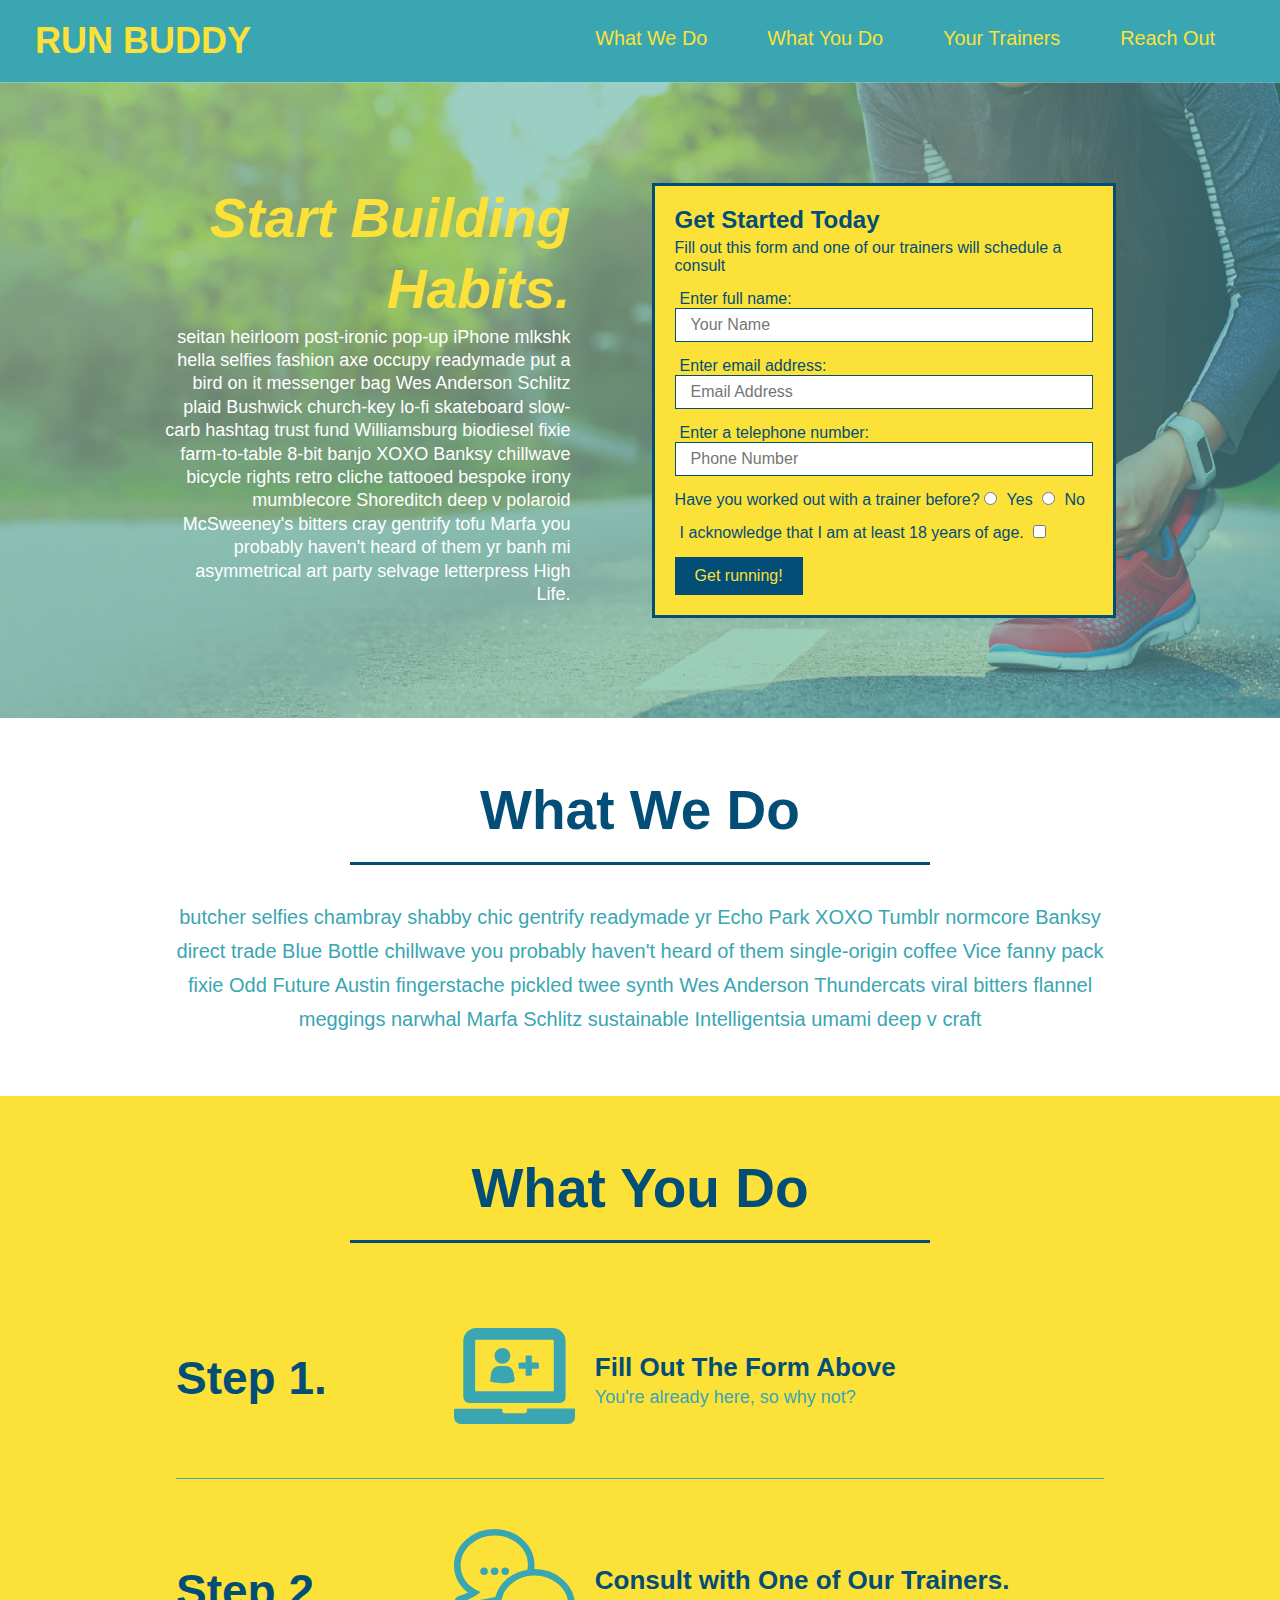
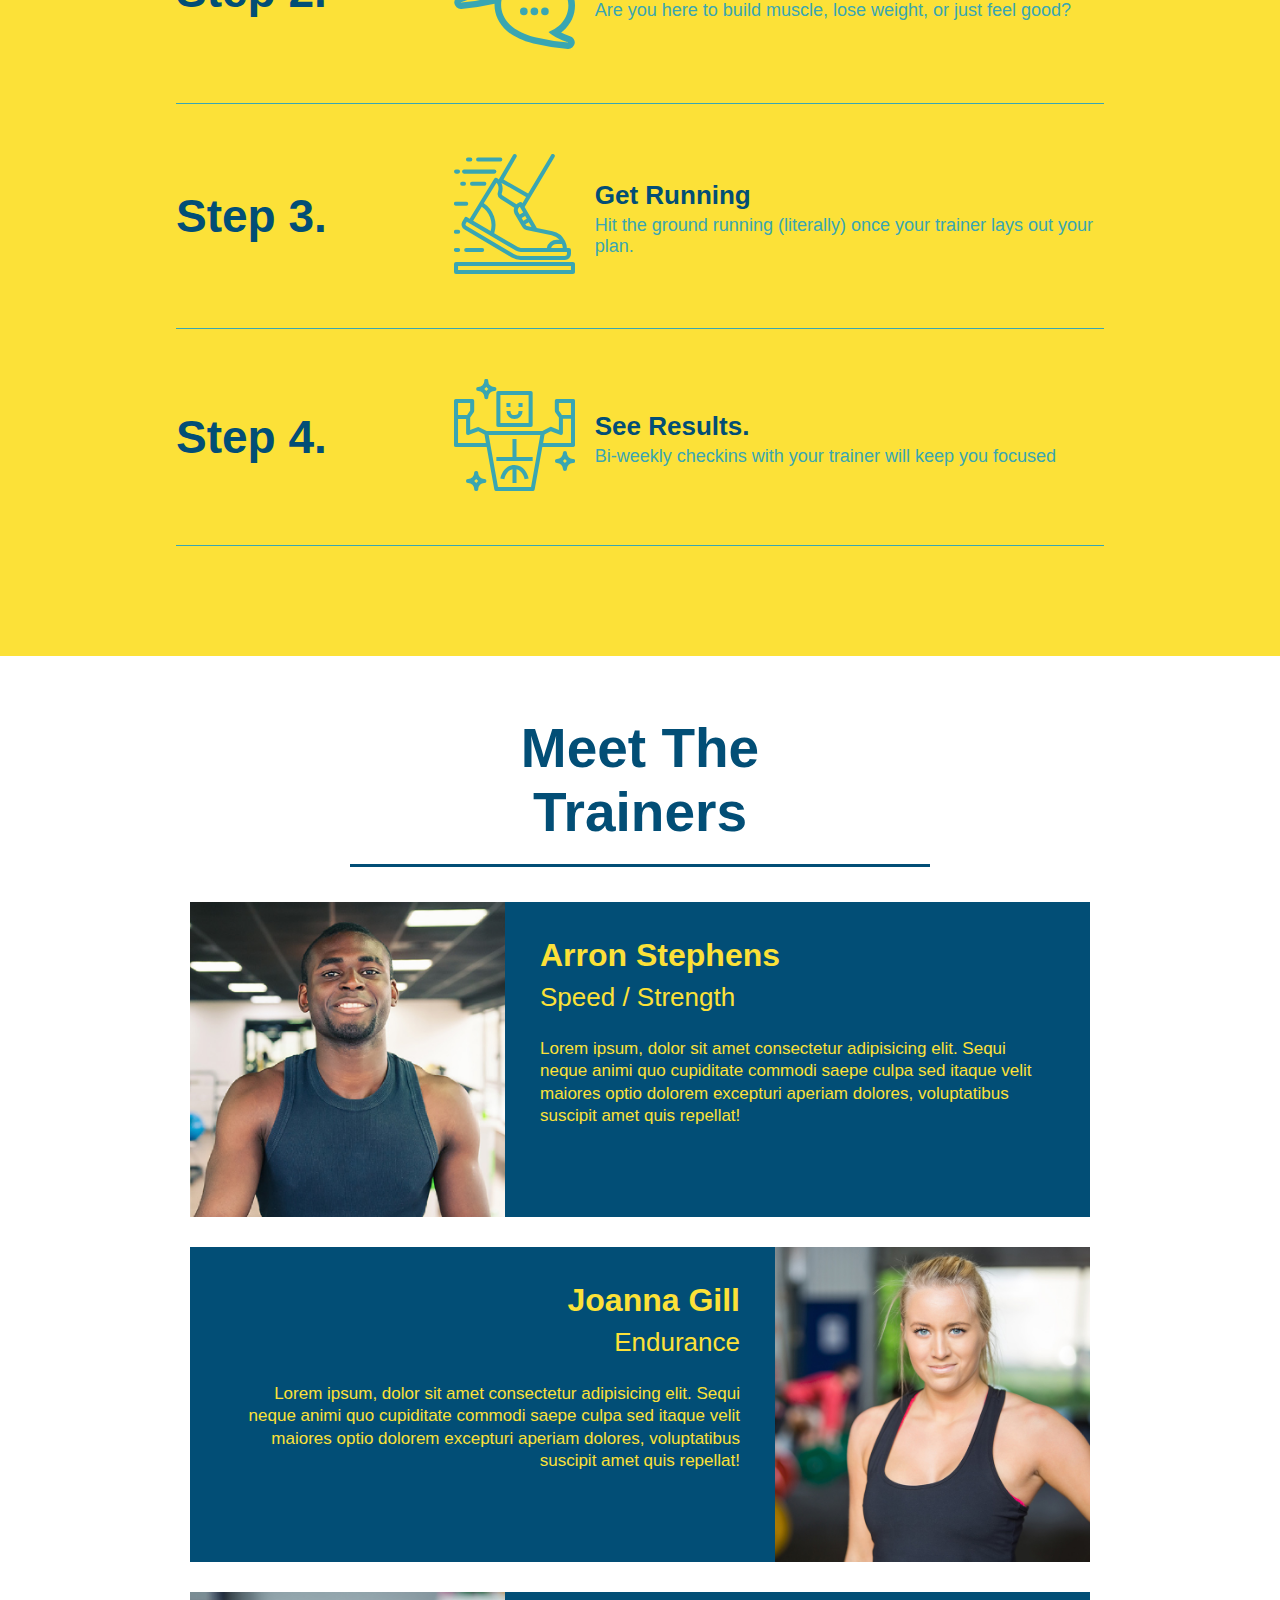
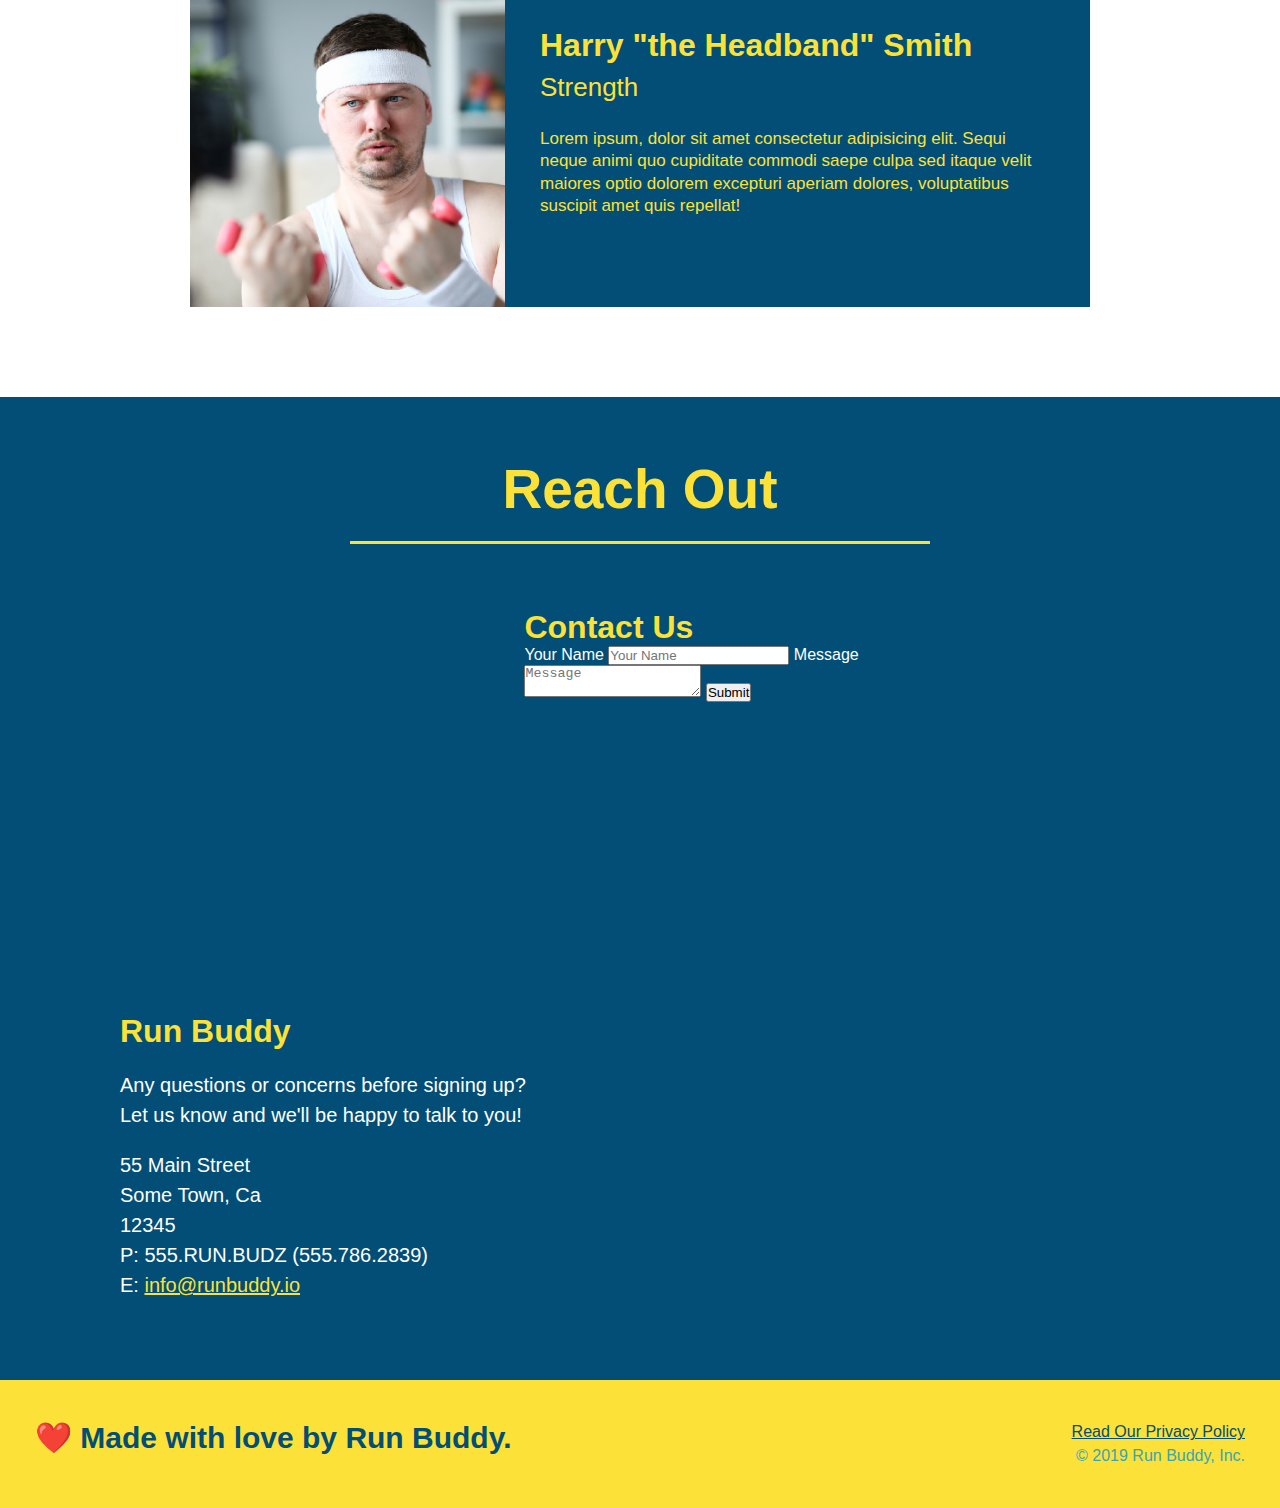
==== commit a7a64091: "add flexbox to the steps" ====
--- a/index.html
+++ b/index.html
@@ -2,247 +2,269 @@
 <html lang="en">
   <head>
     <meta charset="UTF-8" />
-    <link rel="stylesheet" href="./assets/css/style.css">
     <title>Run Buddy</title>
+    <link rel="stylesheet" href="./assets/css/style.css" />
+
   </head>
   <body>
-    <!-- navigation tags - block level element -->
-    <header>
-      <h1>
-        <a href="/">RUN BUDDY</a>
-      </h1>
-      <nav>
-        <ul>
-          <li>
-            <a href="#what-we-do">What We Do</a>
-          </li>
-          <li>
-            <a href="#what-you-do">What You Do</a>
-          </li>
-          <li>
-            <a href="#your-trainers">Your Trainers</a>
-          </li>
-          <li>
-            <a href="#reach-out">Reach Out</a>
-          </li>
-          
-        </ul>
-      </nav>
-    </header>
-    <!-- end navigation -->
-
-    <!-- hero/jumbotron -->
-    <section class="hero">
-      <div class="hero-cta">
-        <h2>Start Building Habits.</h2>
-        <p>
-          seitan heirloom post-ironic pop-up iPhone mlkshk hella selfies fashion axe occupy readymade put a bird on it
-          messenger bag Wes Anderson Schlitz plaid Bushwick church-key lo-fi skateboard slow-carb hashtag trust fund
-          Williamsburg biodiesel fixie farm-to-table 8-bit banjo XOXO Banksy chillwave bicycle rights retro cliche
-          tattooed bespoke irony mumblecore Shoreditch deep v polaroid McSweeney's bitters cray gentrify tofu Marfa you
-          probably haven't heard of them yr banh mi asymmetrical art party selvage letterpress High Life.
-        </p>
-      </div>
-
-      <div class="hero-form">
-        <h3>Get Started Today</h3>
-        <p>Fill out this form and one of our trainers will schedule a consult.</p>
-        <form>
-          <label for="name">Enter full name:</label>
-          <input type="text" placeholder="Your Name" id="name" name="name" class="form-input" />
-          <label for="email">Enter email address:</label>
-          <input type="email" placeholder="Email Address" id="email" name="email" class="form-input" />
-          <label for="phone">Enter a telephone number:</label>
-          <input type="tel" placeholder="Phone Number" name="phone" id="phone" class="form-input" />
-          <p>
-            Have you worked out with a trainer before? 
-            <input type="radio" name="trainer-confirm" id="trainer-yes" />
-            <label for="trainer-yes">Yes</label>
-            <input type="radio" name="trainer-confirm" id="trainer-no"/>
-            <label for="trainer-no">No</label>
-          </p>
-          <p>
-            <label for="checkbox">
-              I acknowledge that I am at least 18 years of age.
-            </label>
-            <input type="checkbox" name="checkpoint1" id="checkbox" />
-          </p>
-          <button type="submit">
-            Get running!
-          </button>
-        </form>
-      </div>
-    </section>
-    <!-- end header -->
-
-    <!-- "what we do" start - <section> -->
-    <section id="what-we-do" class="intro">
-      <div class="flex-row">
-        <h2 class="section-title primary-border">
-          What We Do
-        </h2>
-      </div>
-      <div class="flex-row">
-        <p>
-          butcher selfies chambray shabby chic gentrify readymade yr Echo Park XOXO Tumblr normcore Banksy direct trade  Blue Bottle chillwave you probably haven't heard of them single-origin coffee Vice fanny pack fixie Odd Future Austin fingerstache pickled twee synth Wes Anderson Thundercats viral bitters flannel meggings narwhal Marfa Schlitz sustainable Intelligentsia umami deep v craft
-        </p>
-      </div>
-    </section>
-    <!-- end "what we do" -->
-
-    <!-- "what you do" start -->
-    <section id="what-you-do" class="steps">
-      <div class="flex-row">
-        <h2 class="section-title secondary-border">
-          What You Do
-        </h2> 
-      </div>
-      <div class="step">
-        <h3>Step 1.</h3>
-        <div class="step-info">
-          <div class="step-img">
-            <img src="./assets/images/step-1.svg" alt="" />
-          </div>
-          <div class="step-text">
-            <h4>Fill Out The Form Above</h4>
-            <p>You're already here, so why not?</p>
-          </div>
-        </div>
-      </div>
-      <div class="step">
-        <h3>Step 2.</h3>
-        <div class="step-info">
-          <div class="step-img">
-            <img src="./assets/images/step-2.svg" alt="" />
-          </div>
-          <div class="step-text">
-            <h4>Consult With One Of Our Trainers</h4>
-            <p>Are you here to build muscle, lose weight, or just feel good?</p>
-          </div>
-        </div>
-      </div>
-      <div class="step">
-        <h3>Step 3.</h3>
-        <div class="step-info">
-          <div class="step-img">
-            <img src="./assets/images/step-3.svg" alt="" />
-          </div>
-          <div class="step-text">
-            <h4>Get Running</h4>
-            <p>Hit the ground running (literally) once your trainer lays out your plan.</p>
-          </div>
-        </div>
-      </div>
-      <div class="step">
-        <h3>Step 4.</h3>
-        <div class="step-info">
-          <div class="step-img">
-            <img src="./assets/images/step-4.svg" alt="" />
-          </div>
-          <div class="step-text">
-            <h4>See Results</h4>
-            <p>Bi-weekly checkins with your trainer will keep you focused</p>
-          </div>
-        </div>
-      </div>
-    </section>
-    <!-- "what you do" end -->
-
-    <!-- "meet the trainers" start -->
-    <section id="your-trainers">
-      <div class="flex-row">
-        <h2 class="section-title primary-border">
-          Meet The Trainers
-        </h2>
-      </div>
-
-      <div class="trainers">
-        <article class="trainer">
-          <img src="./assets/images/trainer-1.jpg" alt="Arron Stephens in his workout clothes, ready to pump iron" />
-          <div class="trainer-bio">
-            <h3 class="trainer-name">Arron Stephens</h3>
-            <h4 class="trainer-role">Speed / Strength</h4>
-            <p>Lorem ipsum, dolor sit amet consectetur adipisicing elit. Sequi neque animi quo cupiditate commodi saepe culpa sed itaque velit maiores optio dolorem excepturi aperiam dolores, voluptatibus suscipit amet quis repellat!</p>
-          </div>
-        </article>
-
-        <article class="trainer">
-          <img src="./assets/images/trainer-2.jpg" alt="Joanna Gill cooling off after a work out" />
-          <div class="trainer-bio">
-            <h3 class="trainer-name">Joanna Gill</h3>
-            <h4 class="trainer-role">Endurance</h4>
-            <p>Lorem ipsum, dolor sit amet consectetur adipisicing elit. Sequi neque animi quo cupiditate commodi saepe culpa sed itaque velit maiores optio dolorem excepturi aperiam dolores, voluptatibus suscipit amet quis repellat!</p>
+        <!-- navigation -->
+            <header>
+                <h1>
+                    RUN BUDDY
+                </h1>
+
+                <nav>
+                    <!-- Unordered list element -->
+                        <ul>
+                             <!-- List item element-->
+                                <li>
+                            <!-- Anchor element -->
+                                    <a href="#what-we-do">What We Do</a>
+                                </li>
+                                <li>
+                                    <a href="#what-you-do">What You Do</a>
+                                </li>
+                                <li>
+                                    <a href="#your-trainers">Your Trainers</a>
+                                </li>
+                                <li>
+                                    <a href="#reach-out">Reach Out</a>
+                                </li>
+                        </ul>
+
+                </nav>
+            </header>
+  
+         <!-- hero/jumbotron -->
+            <section class="hero">
+                <div class="hero-cta">
+                    <h2>Start Building Habits.</h2>
+                    <p>
+                      seitan heirloom post-ironic pop-up iPhone mlkshk hella selfies fashion axe occupy readymade put a bird on it messenger bag Wes Anderson Schlitz plaid Bushwick church-key lo-fi skateboard slow-carb hashtag trust fund Williamsburg biodiesel fixie farm-to-table 8-bit banjo XOXO Banksy chillwave bicycle rights retro cliche tattooed bespoke irony mumblecore Shoreditch deep v polaroid McSweeney's bitters cray gentrify tofu Marfa you probably haven't heard of them yr banh mi asymmetrical art party selvage letterpress High Life.
+                    </p>
+                  </div>
+                <div class="hero-form">
+                    <h3>Get Started Today</h3>
+                    <p>Fill out this form and one of our trainers will schedule a consult</p>
+                    <!-- Add form element -->
+                    <form>
+                        <label for="name">Enter full name:</label>
+                        <input type="text" placeholder="Your Name" name="name" id="name" class="form-input">
+
+                        <label for="email">Enter email address:</label>
+                        <input type="text" placeholder="Email Address" name="email" id="email" class="form-input">
+
+                        <label for="phone">Enter a telephone number:</label>
+                        <input type="text" placeholder="Phone Number" name="phone" id="phone" class="form-input">
+
+                        <p>
+                            Have you worked out with a trainer before?
+                            <input type="radio" name="trainer-confirm" id="trainer-yes" />
+                            <label for="trainer-yes">Yes</label>
+                            <input type="radio" name="trainer-confirm" id="trainer-no" />
+                            <label for="trainer-no">No</label>
+                        </p>
+
+                        <p>
+                            <label for="checkbox">
+                            I acknowledge that I am at least 18 years of age.
+                            </label>
+                            <input type="checkbox" name="age-confirm" id="checkbox" />
+                        </p>
+
+                        <button type="submit">
+                            Get running!
+                        </button>
+                    </form>
+                </div>
+             </section>
+  
+    <!-- "what we do" start - section -->
+        <section id="what-we-do" class="intro">
+            <div class="flex-row">
+                <h2 class="section-title primary-border">
+                    What We Do
+                </h2>
             </div>
-          </article>
-
-        <article class="trainer">
-          <img src="./assets/images/trainer-3.jpg" alt="Harry Smith wearing a headband and lifting comically small pink weights" />
-          <div class="trainer-bio">
-            <h3 class="trainer-name">Harry "The Headband" Smith</h3>
-            <h4 class="trainer-role">Strength</h4>
-            <p>Lorem ipsum, dolor sit amet consectetur adipisicing elit. Sequi neque animi quo cupiditate commodi saepe culpa sed itaque velit maiores optio dolorem excepturi aperiam dolores, voluptatibus suscipit amet quis repellat!</p>
-          </div>
-        </article>
-      </div>
-    </section>
-    <!-- "meet the trainers" end -->
-
-    <!-- "reach out" start -->
-    <section id="reach-out" class="contact">
-      <div class="flex-row">
-        <h2 class="section-title secondary-border">
-          Reach Out
-        </h2>
-      </div>
-
-      <div class="contact-info">
-        <div>
-          <h3>Run Buddy</h3>
-          <p>
-            Any questions or concerns before signing up? 
-            <br/>
-            Let us know and we'll be happy to talk to you!
-          </p>
-
-          <address>
-            55 Main Street <br/>
-            Some Town, Ca <br/>
-            12345<br/>
-            P: 555.RUN.BUDZ (555.786.2839)<br/>
-            E: <a href="mailto:info@runbuddy.io">info@runbuddy.io</a>
-          </address>
-          
-        </div>
-
-        <div class="contact-form">
-          <h3>Contact Us</h3>
-          <form>
-            <label for="contact-name">Your Name</label>
-            <input type="text" id="contact-name" placeholder="Your Name" />
-        
-            <label for="contact-message">Message</label>
-            <textarea id="contact-message" placeholder="Message"></textarea>
-        
-            <button type="submit">Submit</button>
-          </form>
-        </div>
-        
-        <iframe
-          src="https://www.google.com/maps/embed?pb=!1m14!1m12!1m3!1d12182.30520634488!2d-74.0652613!3d40.2407219!2m3!1f0!2f0!3f0!3m2!1i1024!2i768!4f13.1!5e0!3m2!1sen!2sus!4v1561060983193!5m2!1sen!2sus"
-          frameborder="0" style="border:0" allowfullscreen>
-        </iframe>
-      </div>
-    </section>
-    <!-- "reach out" end -->
-
-    <!-- footer -->
-    <footer>
-      <h2>❤️ Made with love by Run Buddy.</h2>
-      <div>
-        <a href="./privacy-policy.html">Read Our Privacy Policy</a><br/>
-        &copy; 2019 Run Buddy, Inc.
-      </div>
-    </footer>
-    <!-- footer end -->
+            <div class="flex-row">
+                <p>
+                    butcher selfies chambray shabby chic gentrify readymade yr Echo Park XOXO Tumblr normcore Banksy direct trade Blue Bottle chillwave you probably haven't heard of them single-origin coffee Vice fanny pack fixie Odd Future Austin fingerstache pickled twee synth Wes Anderson Thundercats viral bitters flannel meggings narwhal Marfa Schlitz sustainable Intelligentsia umami deep v craft
+                </p>
+            </div>
+        </section>
+    <!--end "what we do"-->
+
+
+        <!-- "what you do" section -->
+                <section id="what-you-do" class="steps">
+                    <div class="flex-row">
+                        <h2 class="section-title secondary-border">
+                            What You Do
+                        </h2>
+                    </div>
+
+                    <div class="step">
+                        <h3>Step 1.</h3>
+                        <div class="step-info">
+                          <div class="step-img">
+                            <img src="./assets/images/step-1.svg" alt="" />
+                          </div>
+                          <div class="step-text">
+                            <h4>Fill Out The Form Above</h4>
+                            <p>You're already here, so why not?</p>
+                          </div>
+                        </div>
+                      </div>
+
+                    <div class="step">
+                        <h3>Step 2.</h3>
+                        <div class="step-info">
+                            <div class="step-img">
+                                <img src="./assets/images/step-2.svg" alt="" />
+                            </div>
+                            <div class="step-text">
+                                <h4>Consult with One of Our Trainers.</h4>
+                                <p>Are you here to build muscle, lose weight, or just feel good?</p>
+                            </div>
+                        </div>
+                    </div>
+              
+                    <div class="step">
+                        <h3>Step 3.</h3>
+                        <div class="step-info">
+                            <div class="step-img">
+                                <img src="./assets/images/step-3.svg" alt="" />
+                            </div>
+                            <div class="step-text">
+                                <h4>Get Running</h4>
+                                <p>Hit the ground running (literally) once your trainer lays out your plan.</p>
+                            </div>
+                        </div>
+                    </div>
+              
+                    <div class="step">
+                        <h3>Step 4.</h3>
+                        <div class="step-info">
+                            <div class="step-img">
+                                <img src="./assets/images/step-4.svg" alt="" />
+                            </div>
+                            <div class="step-text">
+                                <h4>See Results.</h4>
+                                <p>Bi-weekly checkins with your trainer will keep you focused</p>
+                            </div>
+                        </div>
+                    </div>
+                </section>
+
+
+  
+        <!-- "meet the trainers" section -->
+
+                <section id="your-trainers" class="trainers">
+                    <div class="flex-row">
+                        <h2 class="section-title primary-border">
+                            Meet The Trainers
+                        </h2>
+                    </div>
+
+                    <article class="trainer">
+                        <img src="./assets/images/trainer-1.jpg" alt="Arron Stephens in his workout clothes, ready to pump iron" />
+                        <div class="trainer-bio text-left">
+                        <h3>Arron Stephens</h3>
+                        <h4>Speed / Strength</h4>
+                        <p>
+                             Lorem ipsum, dolor sit amet consectetur adipisicing elit. Sequi neque animi quo cupiditate commodi saepe culpa sed
+                            itaque velit maiores optio dolorem excepturi aperiam dolores, voluptatibus suscipit amet quis repellat!
+                        </p>
+                    </article>
+            
+        <!-- second trainer bio -->
+                        <article class="trainer">
+                                <div class="trainer-bio text-right">
+                                <h3>Joanna Gill</h3>
+                                <h4>Endurance</h4>
+                                <p>
+                                    Lorem ipsum, dolor sit amet consectetur adipisicing elit. Sequi neque animi quo cupiditate commodi saepe culpa sed
+                                    itaque velit maiores optio dolorem excepturi aperiam dolores, voluptatibus suscipit amet quis repellat!
+                                </p>
+                                </div>
+                                <img src="./assets/images/trainer-2.jpg" alt="Joanna Gill cooling off after a workout" />
+                        </article>
+            
+        <!-- third trainer bio -->
+                        <article class="trainer">
+                                <img src="./assets/images/trainer-3.jpg" alt="Harry Smith wearing a headband and lifting comically small pink weights" />
+                                <div class="trainer-bio text-left">
+                                <h3>Harry "the Headband" Smith</h3>
+                                <h4>Strength</h4>
+                                <p>
+                                    Lorem ipsum, dolor sit amet consectetur adipisicing elit. Sequi neque animi quo cupiditate commodi saepe culpa sed
+                                    itaque velit maiores optio dolorem excepturi aperiam dolores, voluptatibus suscipit amet quis repellat!
+                                </p>
+                                </div>
+                        </article>
+                </section>
+
+
+        <!-- "reach out" section -->
+
+            <section id="reach-out" class="contact">
+                <div class="flex-row">
+                    <h2 class="section-title secondary-border">
+                        Reach Out
+                    </h2>
+                </div>
+                <div class="contact-info">
+                    
+                    <iframe src="https://www.google.com/maps/embed?pb=!1m18!1m12!1m3!1d3147.1079747227936!2d-120.42364418397035!3d37.92790791110593!2m3!1f0!2f0!3f0!3m2!1i1024!2i768!4f13.1!3m3!1m2!1s0x8090c49129b6ac57%3A0xb56c7eb95a2cd8bd!2sMain%20St%2C%20California%2095327!5e0!3m2!1sen!2sus!4v1616426329495!5m2!1sen!2sus" 
+                    width="400" 
+                    height="400" 
+                    style="border:0;" 
+                    allowfullscreen="" 
+                    loading="lazy">
+                    </iframe>
+                    
+                    <div class="contact-form">
+                        <h3>Contact Us</h3>
+                        <form>
+                           <label for="contact-name">Your Name</label>
+                           <input type="text" id="contact-name" placeholder="Your Name" />
+                      
+                           <label for="contact-message">Message</label>
+                           <textarea id="contact-message" placeholder="Message"></textarea>
+                      
+                           <button type="submit">Submit</button>
+                          </form>
+                      </div>
+
+                    <div>
+                        <h3>Run Buddy</h3>
+                        <p>
+                          Any questions or concerns before signing up?
+                          <br />
+                          Let us know and we'll be happy to talk to you!
+                        </p>
+                        <address>
+                            55 Main Street <br/>
+                            Some Town, Ca <br/>
+                            12345<br />
+                            P: 555.RUN.BUDZ (555.786.2839)<br/>
+                            E: <a href="mailto:info@runbuddy.io">info@runbuddy.io</a>
+                        </address>
+
+                      </div>
+
+                </div>
+            </section>
+
+  
+        <!-- footer -->
+            <footer>
+                <h2>❤️ Made with love by Run Buddy.</h2>
+                <div>
+                    <a href="./privacy-policy.html">Read Our Privacy Policy</a><br />
+                    &copy; 2019 Run Buddy, Inc.
+                  </div>
+            </footer>
   </body>
 </html>--- a/assets/css/style.css
+++ b/assets/css/style.css
@@ -1,98 +1,139 @@
 * {
-  box-sizing: border-box;
-  margin: 0;
-  padding: 0;
-}
+    margin: 0;
+    padding: 0;
+    box-sizing: border-box;
+  }
 
 body {
-  color: #39a6b2;
-  font-family: Helvetica, Arial, sans-serif;
-}
-
-
-/* HEADER / NAV BAR STYLES START */
-
+    /* more on this crazy alphanumerical value in a minute! */
+    color: #39a6b2;
+    font-family: Helvetica, Arial, sans-serif;
+  }
+
+  /* apply styles to <header> */
 header {
-  padding: 20px 35px;
-  background-color: #39a6b2;
-  display: flex;
-  justify-content: space-between;
-  flex-wrap: wrap;
-}
-
-header h1 {
-  font-weight: bold;
-  margin: 0;
-  font-size: 36px;
-  color: #fce138;
-}
-
-header a {
-  text-decoration: none;
-  color: #fce138;
-}
-
-header nav {
-  margin: 7px 0;
-}
-
-header nav ul {
-  display: flex;
-  flex-wrap: wrap;
-  justify-content: space-between;
-  align-items: center;
-  list-style: none;
-}
-
-header nav ul li a {
-  margin: 0 30px;
-  font-weight: lighter;
-  font-size: 1.55vw;
-}
-
-/* HEADER / NAVBAR STYLES END */
-
-
-
-/* FOOTER STYLES START */
-footer {
-  background: #fce138;
-  padding: 40px 35px;
-  display: flex;
-  justify-content: space-between;
-  flex-wrap: wrap;
-  width: 100%;
-}
-
-footer h2 {
-  color: #024e76;
-  font-size: 30px;
-  margin: 0;
-}
-
-footer div {
-  line-height: 1.5;
-  text-align: right;
-}
-
-footer a {
-  color: #024e76;
-}
-/* END FOOTER STYLES */
-
-/* STYLE ALL SECTION TAGS */
-section {
-  padding: 60px;
-}
-
-/* HERO STYLES START */
+    padding: 20px 35px;
+    background-color: #39a6b2;
+    display: flex;
+    justify-content: space-between;
+    flex-wrap: wrap;
+  }
+
+  header h1 {
+    font-weight: bold;
+    font-size: 36px;
+    color: #fce138;
+    margin: 0;
+  }
+  
+  header a {
+    text-decoration: none;
+    color: #fce138;
+  }
+
+  header nav {
+    margin: 7px 0;
+  }
+
+  header nav ul {
+    display: flex;
+    flex-wrap: wrap;
+    justify-content: space-between;
+    align-items: center;
+    list-style: none;
+  }
+
+  header nav ul li a {
+    margin: 0 30px;
+    font-weight: lighter;
+    font-size: 1.55vw;
+  }
+
+  header h1 {
+    font-weight: bold;
+    font-size: 36px;
+    color: #fce138;
+    margin: 0;
+    display: inline;
+  }
+
+  footer {
+    background: #fce138;
+    width: 100%;
+    padding: 40px 35px;
+    display: flex;
+    justify-content: space-between;
+    flex-wrap: wrap;
+  }
+
+  footer h2 {
+    color: #024e76;
+    font-size: 30px;
+    margin: 0;
+  }
+
+  footer div {
+    line-height: 1.5;
+    text-align: right;
+  }
+
+  footer a {
+    color: #024e76;
+  }
+
+  section {
+    padding: 60px;
+  }
+
+/* Hero Style Start */
 .hero {
-  background-image: url('../images/hero-bg.jpg');
+  background-image: url("../images/hero-bg.jpg");
   background-size: cover;
   background-position: center;
   display: flex;
   justify-content: center;
   flex-wrap: wrap;
+}
+/* Hero Style End */
+
+.hero-form {
+  border: 3px solid #024e76;
+  background-color: #fce138;
+  padding: 20px;
+  color: #024e76;
+  width: 40%;
+  margin: 3.5%;
+}
+
+.hero-form h3 {
+  font-size: 24px;
+  margin: 0;
+}
+
+.hero-form p {
+  margin: 5px 0 15px 0;
+}
+
+.form-input {
+  border: 1px solid #024e76;
+  display: block;
+  padding: 7px 15px;
+  font-size: 16px;
+  color: #024e76;
+  width: 100%;
+  margin-bottom: 15px;
+}
+
+.hero-form label {
+  margin: 0 5px;
+}
+
+.hero-form button {
+  color: #fce138;
+  background-color: #024e76;
+  border: none;
+  padding: 10px 20px;
+  font-size: 16px;
 }
 
 .hero-cta {
@@ -110,52 +151,25 @@
   color: #fce138;
 }
 
-.hero-form {
-  border: 3px solid #024e76;
-  background-color: #fce138;
-  padding: 20px;
-  color: #024e76;
-  width: 40%;
-  margin: 3.5%;
-}
-
-.hero-form h3 {
-  font-size: 24px;
-  margin: 0;
-}
-.hero-form p {
-  margin: 5px 0 15px 0;
-}
-
-.form-input {
-  border: 1px solid #024e76;
-  display: block;
-  padding: 7px 15px;
-  font-size: 16px;
-  color: #024e76;
-  width: 100%;
-  margin-bottom: 15px; 
-}
-
-.hero-form label {
-  margin: 0 5px;
-}
-
-.hero-form button {
-  color: #fce138;
-  background-color: #024e76;
-  border: none;
-  padding: 10px 20px;
-  font-size: 16px;
-} 
 /* HERO STYLES END */
 
-
-/* SECTION TITLE STYLES START */
+.intro p {
+  line-height: 1.7;
+  color: #39a6b2;
+  width: 80%;
+  font-size: 20px;
+  margin: 0 auto;
+  text-align: center;
+}
+
+.steps {
+  background: #fce138;
+}
+
 .section-title {
   font-size: 55px;
+  color: #024e76;
   border-bottom: 3px solid;
-  color: #024e76;
   padding-bottom: 20px;
   text-align: center;
   margin: 0 auto 35px auto;
@@ -168,25 +182,6 @@
 
 .secondary-border {
   border-color: #39a6b2;
-}
-/* SECTION TITLE STYLES END */
-
-/* WHAT WE DO STYLES */
-
-.intro p {
-  line-height: 1.7;
-  color: #39a6b2;
-  width: 80%;
-  margin: 0 auto;
-  font-size: 20px;
-  text-align: center;
-}
-/* WHAT YOU DO STYLES END */
-
-
-/* WHAT YOU DO STYLES START */
-.steps { 
-  background: #fce138;
 }
 
 .step {
@@ -201,9 +196,20 @@
 }
 
 .step h3 {
-  color: #024e76;
+  color:#024e76;
   font-size: 46px;
   flex: 1 30%;
+}
+
+.step-text p {
+  color: #39a6b2;
+  font-size: 18px;
+}
+
+.step-text h4 {
+  font-size: 26px;
+  line-height: 1.5;
+  color: #024e76;
 }
 
 .step-info {
@@ -218,66 +224,65 @@
   margin-right: 20px;
 }
 
+.step-text {
+  flex: 12;
+}
+
 .step-img img {
   max-width: 100%;
 }
 
-.step-text {
-  flex: 12;
-}
-
-.step-text p {
-  color: #39a6b2;
-  font-size: 18px;
-}
-
-.step-text h4 {
-  font-size: 26px;
-  line-height: 1.5;
-  color: #024e76;
-}
-
-/* WHAT YOU DO STYLES END */
-
-/* MEET THE TRAINERS START */
-.trainers {
-  width: 100%;
-  margin: 0 auto;
-  display: flex;
-  flex-wrap: wrap;
-  justify-content: space-around;
-}
-
 .trainer {
-  margin: 20px;
-  flex: 1;
+  width: 900px;
+  margin: 0 auto 30px auto;
   background: #024e76;
   color: #fce138;
+  overflow: auto;
 }
 
 .trainer img {
-  width: 100%;
+  width: 35%;
+  float: left;
 }
 
 .trainer-bio {
-  padding: 25px;
-  line-height: 1.3;
+  padding: 35px;
+  float: left;
+  width: 65%;
+}
+
+.text-left {
+  text-align: left;
+}
+
+.text-right {
+  text-align: right;
 }
 
 .trainer-bio h3 {
-  font-size: 28px;
+  font-size: 32px;
+  margin-bottom: 8px;
 }
 
 .trainer-bio h4 {
   font-weight: lighter;
-  font-size: 22px;
-  margin-bottom: 15px;
+  font-size: 26px;
+  margin-bottom: 25px;
 }
 
 .trainer-bio p {
   font-size: 17px;
-}
-/* TRAINER STYLES END */
+  line-height: 1.3;
+}
+
+.section-title {
+  font-size: 55px;
+  display: inline-block;
+  padding: 0 100px 20px 100px;
+  border-bottom: 3px solid;
+  margin-bottom: 35px;
+  color: #024e76;
+}
 
 /* REACH OUT STYLES START */
 .contact {
@@ -288,22 +293,17 @@
   color: #fce138;
 }
 
-.contact-info {
-  display: flex;
-  justify-content: space-between;
-  flex-wrap: wrap;
-}
-
-.contact-info > * {
-  flex: 1;
-  margin: 15px;
-}
-
 .contact-info iframe {
+  width: 400px;
   height: 400px;
 }
 
 .contact-info div {
+  width: 410px;
+  display: inline-block;
+  vertical-align: top;
+  text-align: left;
+  margin: 30px 0 0 60px;
   color: white;
 }
 
@@ -315,47 +315,17 @@
 .contact-info p, .contact-info address {
   margin: 20px 0;
   line-height: 1.5;
-  font-size: 16px;
+  font-size: 20px;
   font-style: normal;
 }
 
-.contact-form input, .contact-form textarea {
-  border: 1px solid #024e76;
-  display: block;
-  padding: 7px 15px;
-  font-size: 16px;
-  color: #024e76;
-  width: 100%;
-  margin-bottom: 15px;
-  margin-top: 5px;
-}
-
-.contact-form button {
-  width: 100%;
-  border: none;
-  background: #fce138;
-  color: #024e76;
-  text-align: center;
-  padding: 15px 0;
-  font-size: 16px;
-}
-
 .contact-info a {
   color: #fce138;
-}
-
-
-/* REACH OUT STYLES END */
-
-/* UTILITIES */
-.text-left {
-  text-align: left;
-}
-
-.text-right {
-  text-align: right;
 }
 
 .flex-row {
   display: flex;
-}+}
+
+/* REACH OUT STYLES END */
+
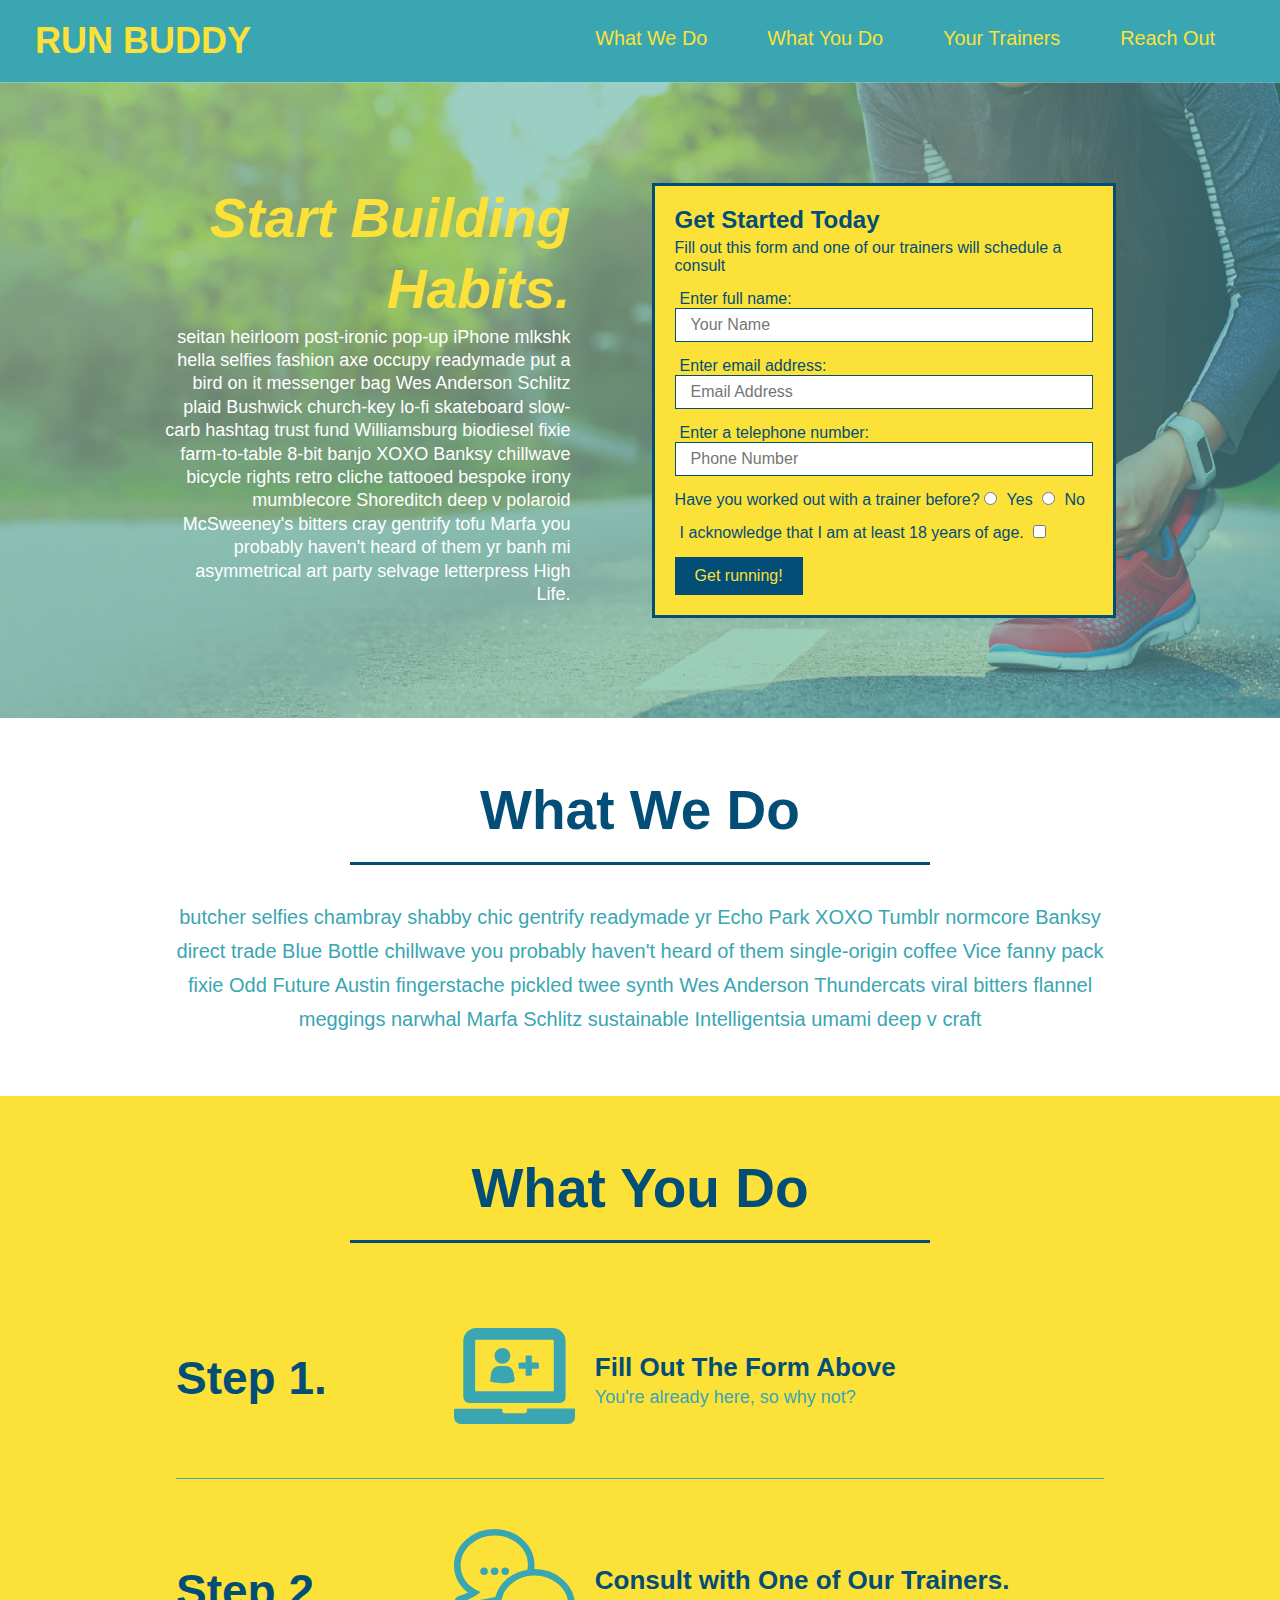
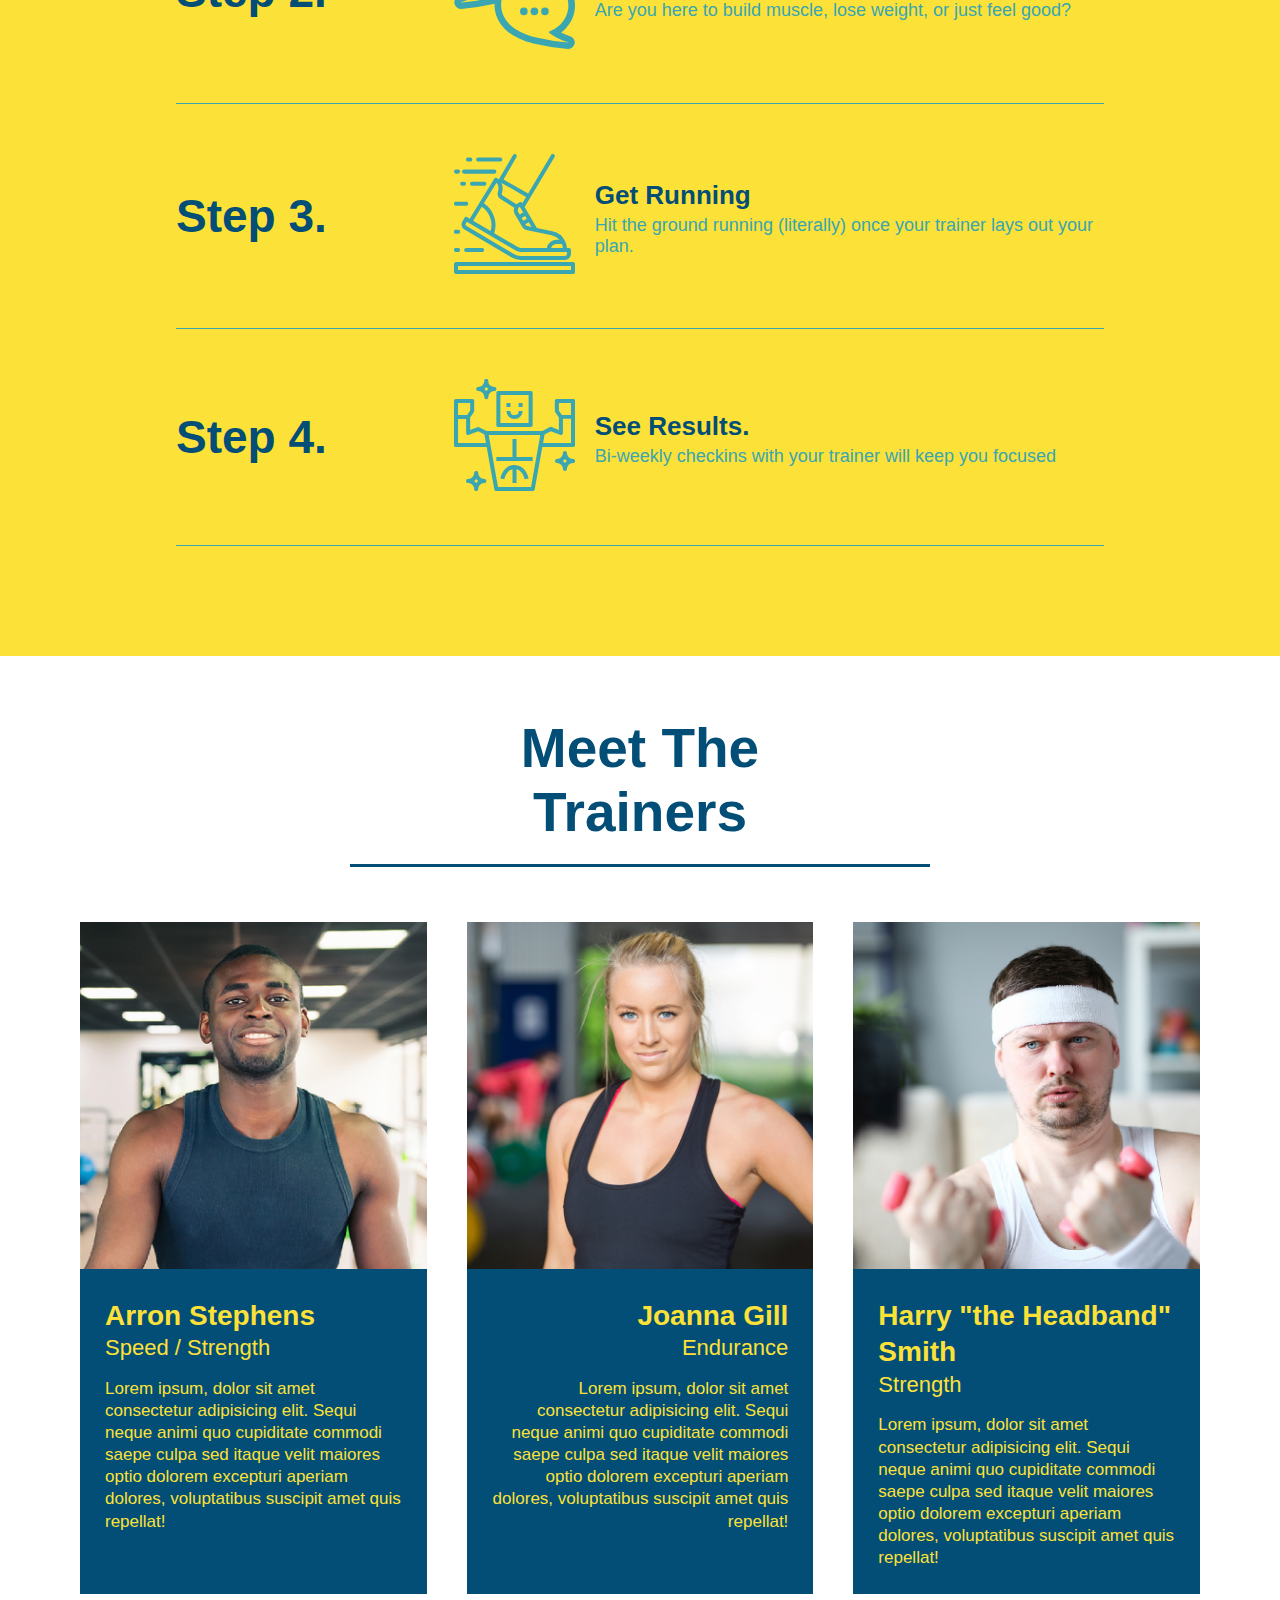
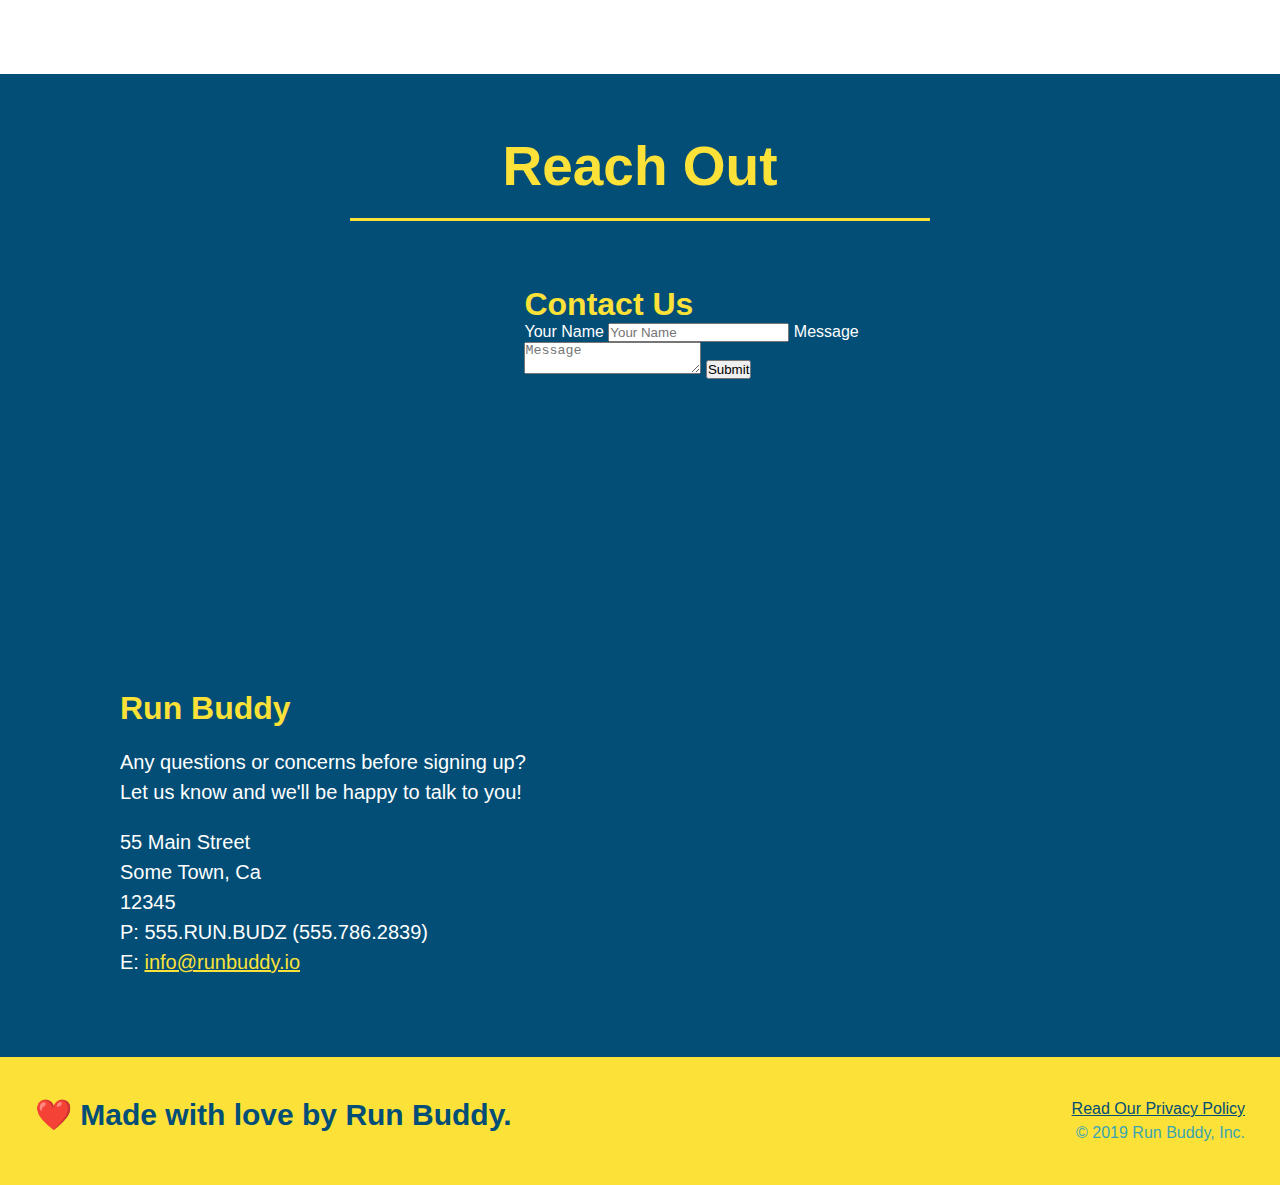
==== commit e7cab5c2: "add flexbox to the trainers" ====
--- a/index.html
+++ b/index.html
@@ -160,13 +160,15 @@
   
         <!-- "meet the trainers" section -->
 
-                <section id="your-trainers" class="trainers">
+            <!-- first trainer bio -->
+                <section id="your-trainers">
                     <div class="flex-row">
                         <h2 class="section-title primary-border">
                             Meet The Trainers
                         </h2>
                     </div>
 
+                <div class="trainers">
                     <article class="trainer">
                         <img src="./assets/images/trainer-1.jpg" alt="Arron Stephens in his workout clothes, ready to pump iron" />
                         <div class="trainer-bio text-left">
@@ -176,22 +178,23 @@
                              Lorem ipsum, dolor sit amet consectetur adipisicing elit. Sequi neque animi quo cupiditate commodi saepe culpa sed
                             itaque velit maiores optio dolorem excepturi aperiam dolores, voluptatibus suscipit amet quis repellat!
                         </p>
+                        </div>
                     </article>
             
-        <!-- second trainer bio -->
-                        <article class="trainer">
-                                <div class="trainer-bio text-right">
-                                <h3>Joanna Gill</h3>
-                                <h4>Endurance</h4>
-                                <p>
-                                    Lorem ipsum, dolor sit amet consectetur adipisicing elit. Sequi neque animi quo cupiditate commodi saepe culpa sed
-                                    itaque velit maiores optio dolorem excepturi aperiam dolores, voluptatibus suscipit amet quis repellat!
-                                </p>
-                                </div>
-                                <img src="./assets/images/trainer-2.jpg" alt="Joanna Gill cooling off after a workout" />
-                        </article>
+            <!-- second trainer bio -->
+                    <article class="trainer">
+                        <img src="./assets/images/trainer-2.jpg" alt="Joanna Gill cooling off after a workout" />
+                            <div class="trainer-bio text-right">
+                            <h3>Joanna Gill</h3>
+                            <h4>Endurance</h4>
+                            <p>
+                                Lorem ipsum, dolor sit amet consectetur adipisicing elit. Sequi neque animi quo cupiditate commodi saepe culpa sed
+                                itaque velit maiores optio dolorem excepturi aperiam dolores, voluptatibus suscipit amet quis repellat!
+                            </p>
+                            </div>
+                    </article>
             
-        <!-- third trainer bio -->
+            <!-- third trainer bio -->
                         <article class="trainer">
                                 <img src="./assets/images/trainer-3.jpg" alt="Harry Smith wearing a headband and lifting comically small pink weights" />
                                 <div class="trainer-bio text-left">
@@ -203,8 +206,9 @@
                                 </p>
                                 </div>
                         </article>
+                    </div>
                 </section>
-
+        <!-- end trainer section-->
 
         <!-- "reach out" section -->
 
--- a/assets/css/style.css
+++ b/assets/css/style.css
@@ -233,22 +233,27 @@
 }
 
 .trainer {
-  width: 900px;
-  margin: 0 auto 30px auto;
+  margin: 20px;
   background: #024e76;
   color: #fce138;
-  overflow: auto;
+  flex: 1;
+}
+
+.trainers {
+  width: 100%;
+  margin: 0 auto;
+  display: flex;
+  flex-wrap: wrap;
+  justify-content: space-around;
 }
 
 .trainer img {
-  width: 35%;
-  float: left;
+  width: 100%;
 }
 
 .trainer-bio {
-  padding: 35px;
-  float: left;
-  width: 65%;
+  padding: 25px;
+  line-height: 1.3;
 }
 
 .text-left {
@@ -260,19 +265,17 @@
 }
 
 .trainer-bio h3 {
-  font-size: 32px;
-  margin-bottom: 8px;
+  font-size: 28px;
 }
 
 .trainer-bio h4 {
   font-weight: lighter;
-  font-size: 26px;
-  margin-bottom: 25px;
+  font-size: 22px;
+  margin-bottom: 15px;
 }
 
 .trainer-bio p {
   font-size: 17px;
-  line-height: 1.3;
 }
 
 .section-title {
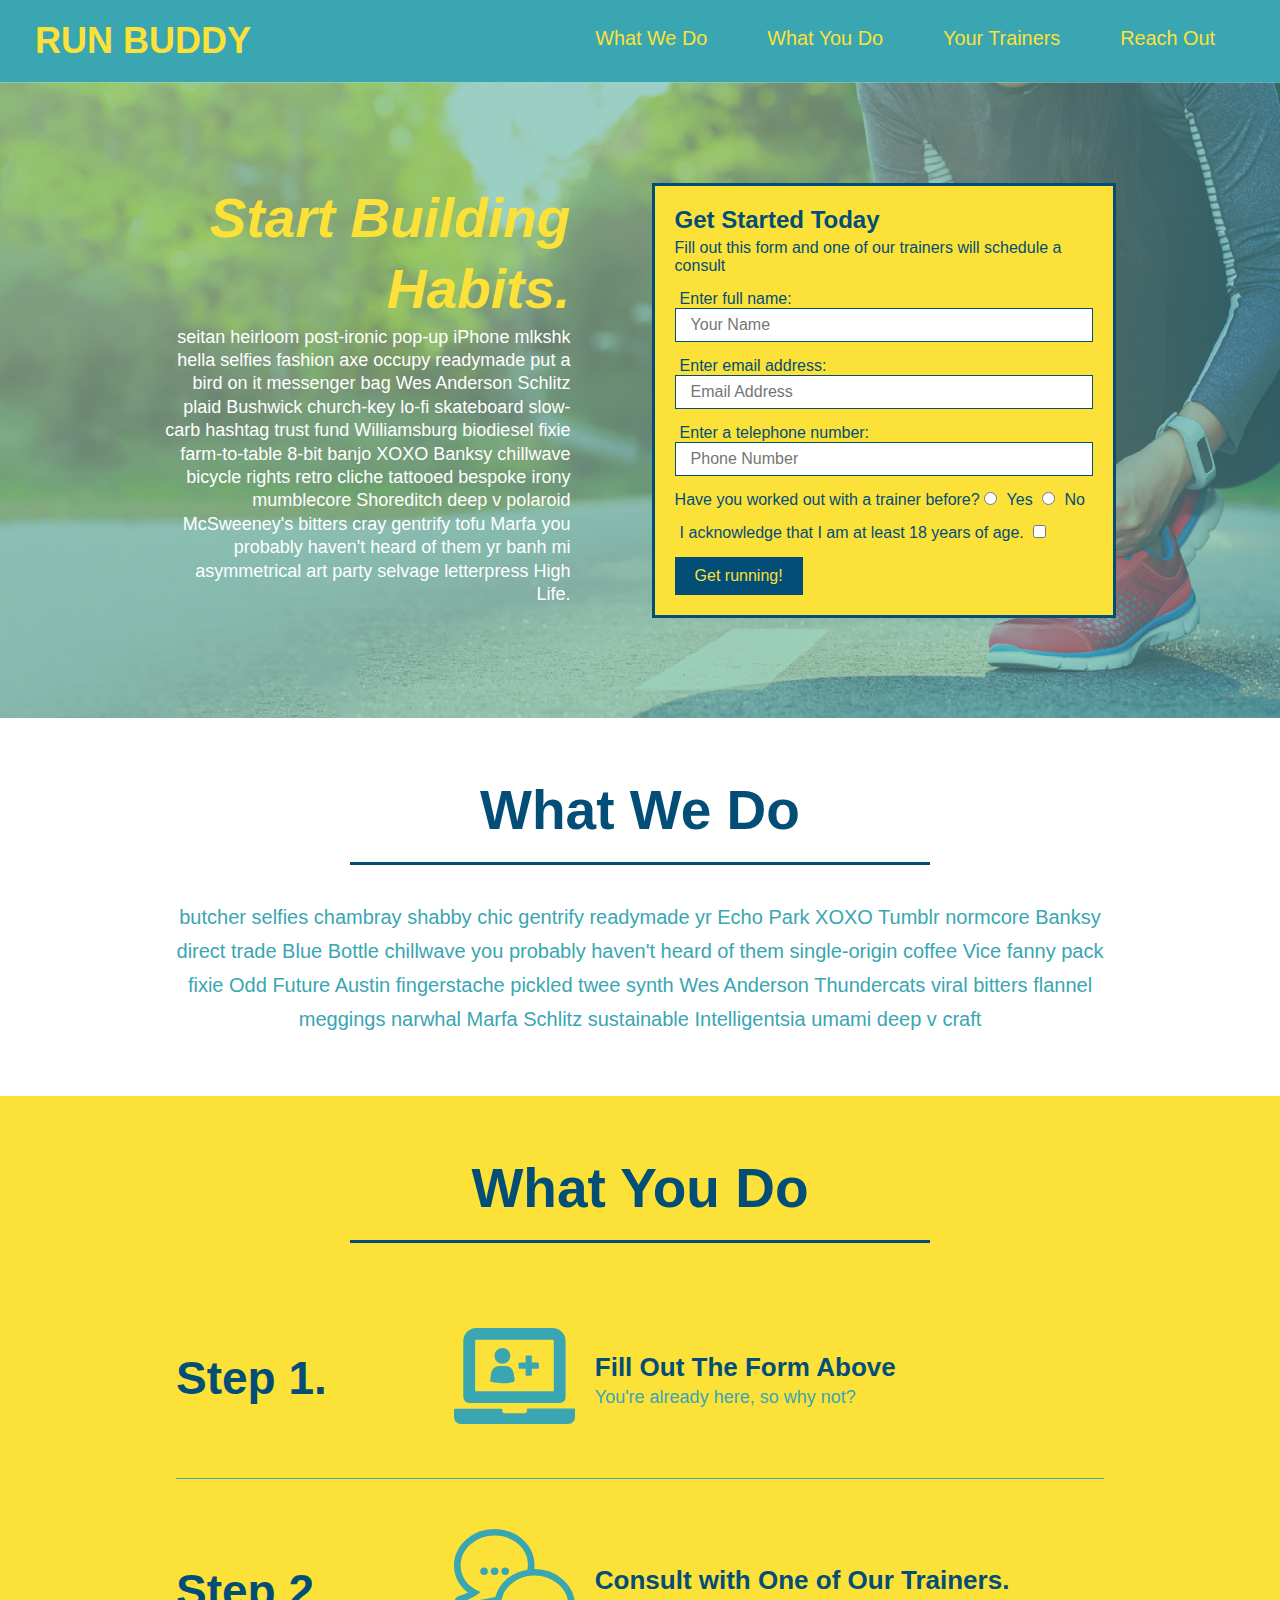
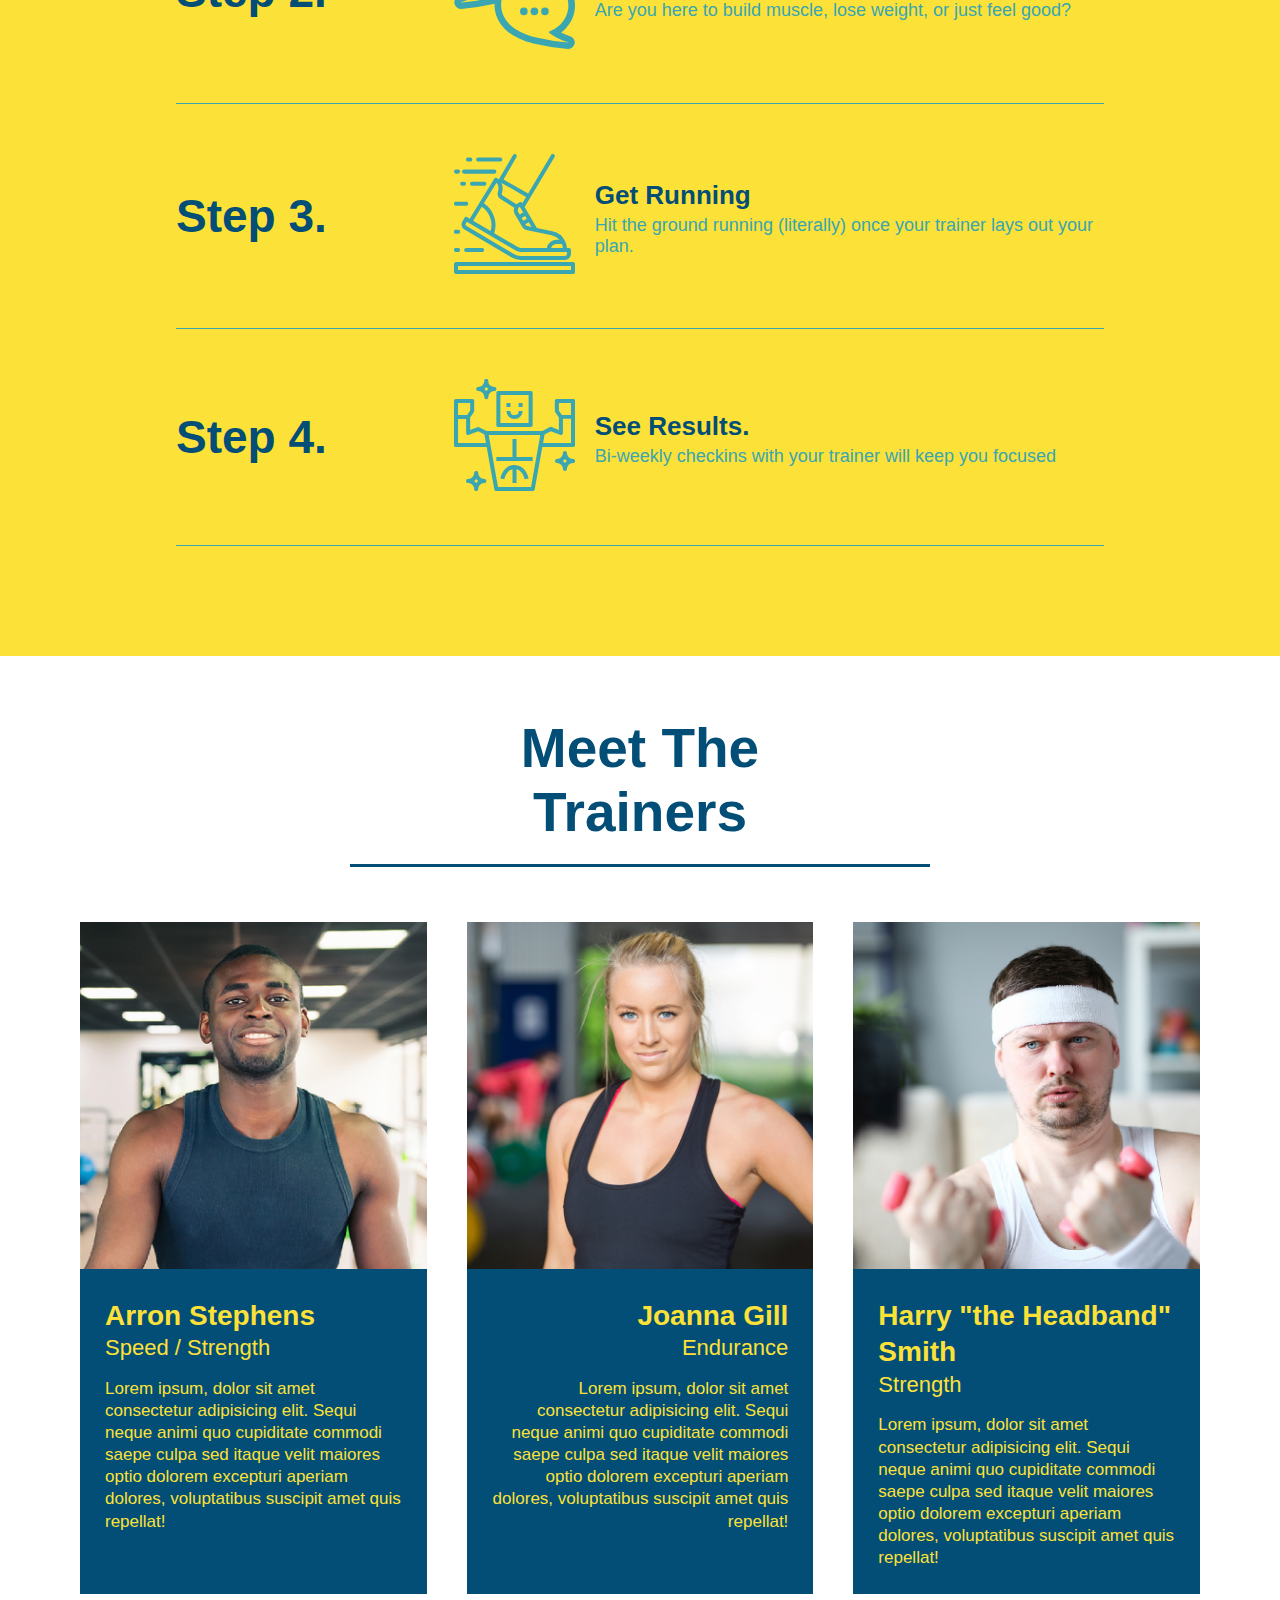
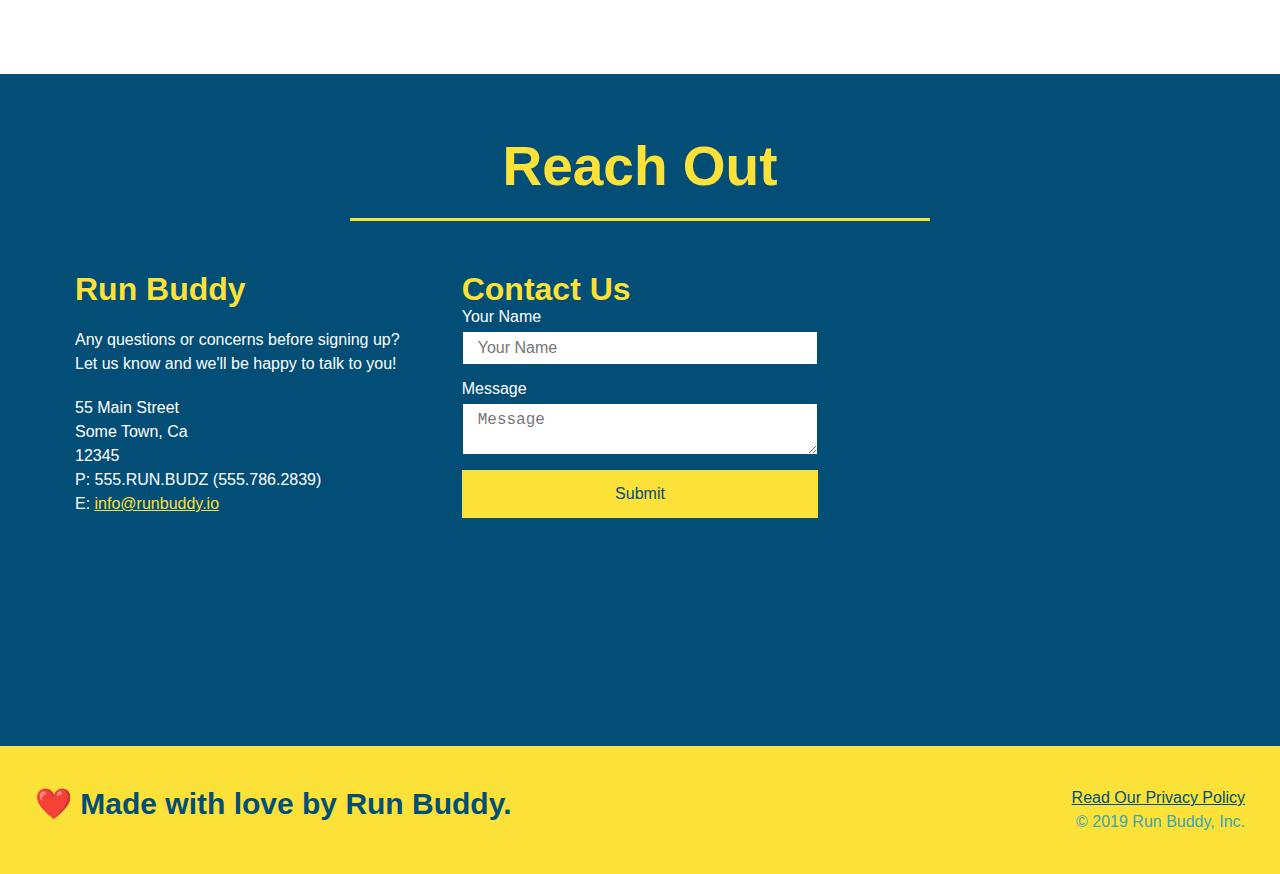
==== commit 6a8a0e67: "add flexbox to rouch out to us" ====
--- a/index.html
+++ b/index.html
@@ -211,57 +211,52 @@
         <!-- end trainer section-->
 
         <!-- "reach out" section -->
-
-            <section id="reach-out" class="contact">
-                <div class="flex-row">
-                    <h2 class="section-title secondary-border">
-                        Reach Out
-                    </h2>
-                </div>
-                <div class="contact-info">
-                    
-                    <iframe src="https://www.google.com/maps/embed?pb=!1m18!1m12!1m3!1d3147.1079747227936!2d-120.42364418397035!3d37.92790791110593!2m3!1f0!2f0!3f0!3m2!1i1024!2i768!4f13.1!3m3!1m2!1s0x8090c49129b6ac57%3A0xb56c7eb95a2cd8bd!2sMain%20St%2C%20California%2095327!5e0!3m2!1sen!2sus!4v1616426329495!5m2!1sen!2sus" 
-                    width="400" 
-                    height="400" 
-                    style="border:0;" 
-                    allowfullscreen="" 
-                    loading="lazy">
-                    </iframe>
-                    
-                    <div class="contact-form">
-                        <h3>Contact Us</h3>
-                        <form>
-                           <label for="contact-name">Your Name</label>
-                           <input type="text" id="contact-name" placeholder="Your Name" />
-                      
-                           <label for="contact-message">Message</label>
-                           <textarea id="contact-message" placeholder="Message"></textarea>
-                      
-                           <button type="submit">Submit</button>
-                          </form>
-                      </div>
-
-                    <div>
-                        <h3>Run Buddy</h3>
-                        <p>
-                          Any questions or concerns before signing up?
-                          <br />
-                          Let us know and we'll be happy to talk to you!
-                        </p>
-                        <address>
-                            55 Main Street <br/>
-                            Some Town, Ca <br/>
-                            12345<br />
-                            P: 555.RUN.BUDZ (555.786.2839)<br/>
-                            E: <a href="mailto:info@runbuddy.io">info@runbuddy.io</a>
-                        </address>
-
-                      </div>
-
-                </div>
-            </section>
-
-  
+        <section id="reach-out" class="contact">
+            <div class="flex-row">
+              <h2 class="section-title secondary-border">
+                Reach Out
+              </h2>
+            </div>
+      
+            <div class="contact-info">
+              <div>
+                <h3>Run Buddy</h3>
+                <p>
+                  Any questions or concerns before signing up? 
+                  <br/>
+                  Let us know and we'll be happy to talk to you!
+                </p>
+      
+                <address>
+                  55 Main Street <br/>
+                  Some Town, Ca <br/>
+                  12345<br/>
+                  P: 555.RUN.BUDZ (555.786.2839)<br/>
+                  E: <a href="mailto:info@runbuddy.io">info@runbuddy.io</a>
+                </address>
+                
+              </div>
+      
+              <div class="contact-form">
+                <h3>Contact Us</h3>
+                <form>
+                  <label for="contact-name">Your Name</label>
+                  <input type="text" id="contact-name" placeholder="Your Name" />
+              
+                  <label for="contact-message">Message</label>
+                  <textarea id="contact-message" placeholder="Message"></textarea>
+              
+                  <button type="submit">Submit</button>
+                </form>
+              </div>
+              
+              <iframe
+                src="https://www.google.com/maps/embed?pb=!1m14!1m12!1m3!1d12182.30520634488!2d-74.0652613!3d40.2407219!2m3!1f0!2f0!3f0!3m2!1i1024!2i768!4f13.1!5e0!3m2!1sen!2sus!4v1561060983193!5m2!1sen!2sus"
+                frameborder="0" style="border:0" allowfullscreen>
+              </iframe>
+            </div>
+          </section>
+          
         <!-- footer -->
             <footer>
                 <h2>❤️ Made with love by Run Buddy.</h2>
--- a/assets/css/style.css
+++ b/assets/css/style.css
@@ -296,17 +296,22 @@
   color: #fce138;
 }
 
+.contact-info{
+  display: flex;
+  justify-content: space-between;
+  flex-wrap: wrap;
+}
+
+.contact-info > * {
+  flex: 1;
+  margin: 15px;
+}
+
 .contact-info iframe {
-  width: 400px;
   height: 400px;
 }
 
 .contact-info div {
-  width: 410px;
-  display: inline-block;
-  vertical-align: top;
-  text-align: left;
-  margin: 30px 0 0 60px;
   color: white;
 }
 
@@ -318,7 +323,7 @@
 .contact-info p, .contact-info address {
   margin: 20px 0;
   line-height: 1.5;
-  font-size: 20px;
+  font-size: 16px;
   font-style: normal;
 }
 
@@ -326,9 +331,29 @@
   color: #fce138;
 }
 
+.contact-form input, .contact-form textarea{
+  border: 1px solid #024e76;
+  display: block;
+  padding: 7px 15px;
+  font-size: 16px;
+  color: #024e76;
+  width: 100%;
+  margin-bottom: 15px;
+  margin-top: 5px;
+}
+
+.contact-form button{
+  width: 100%;
+  border: none;
+  background: #fce138;
+  color: #024e76;
+  text-align: center;
+  padding: 15px 0;
+  font-size: 16px;
+}
+
+/* REACH OUT STYLES END */
+
 .flex-row {
   display: flex;
-}
-
-/* REACH OUT STYLES END */
-
+}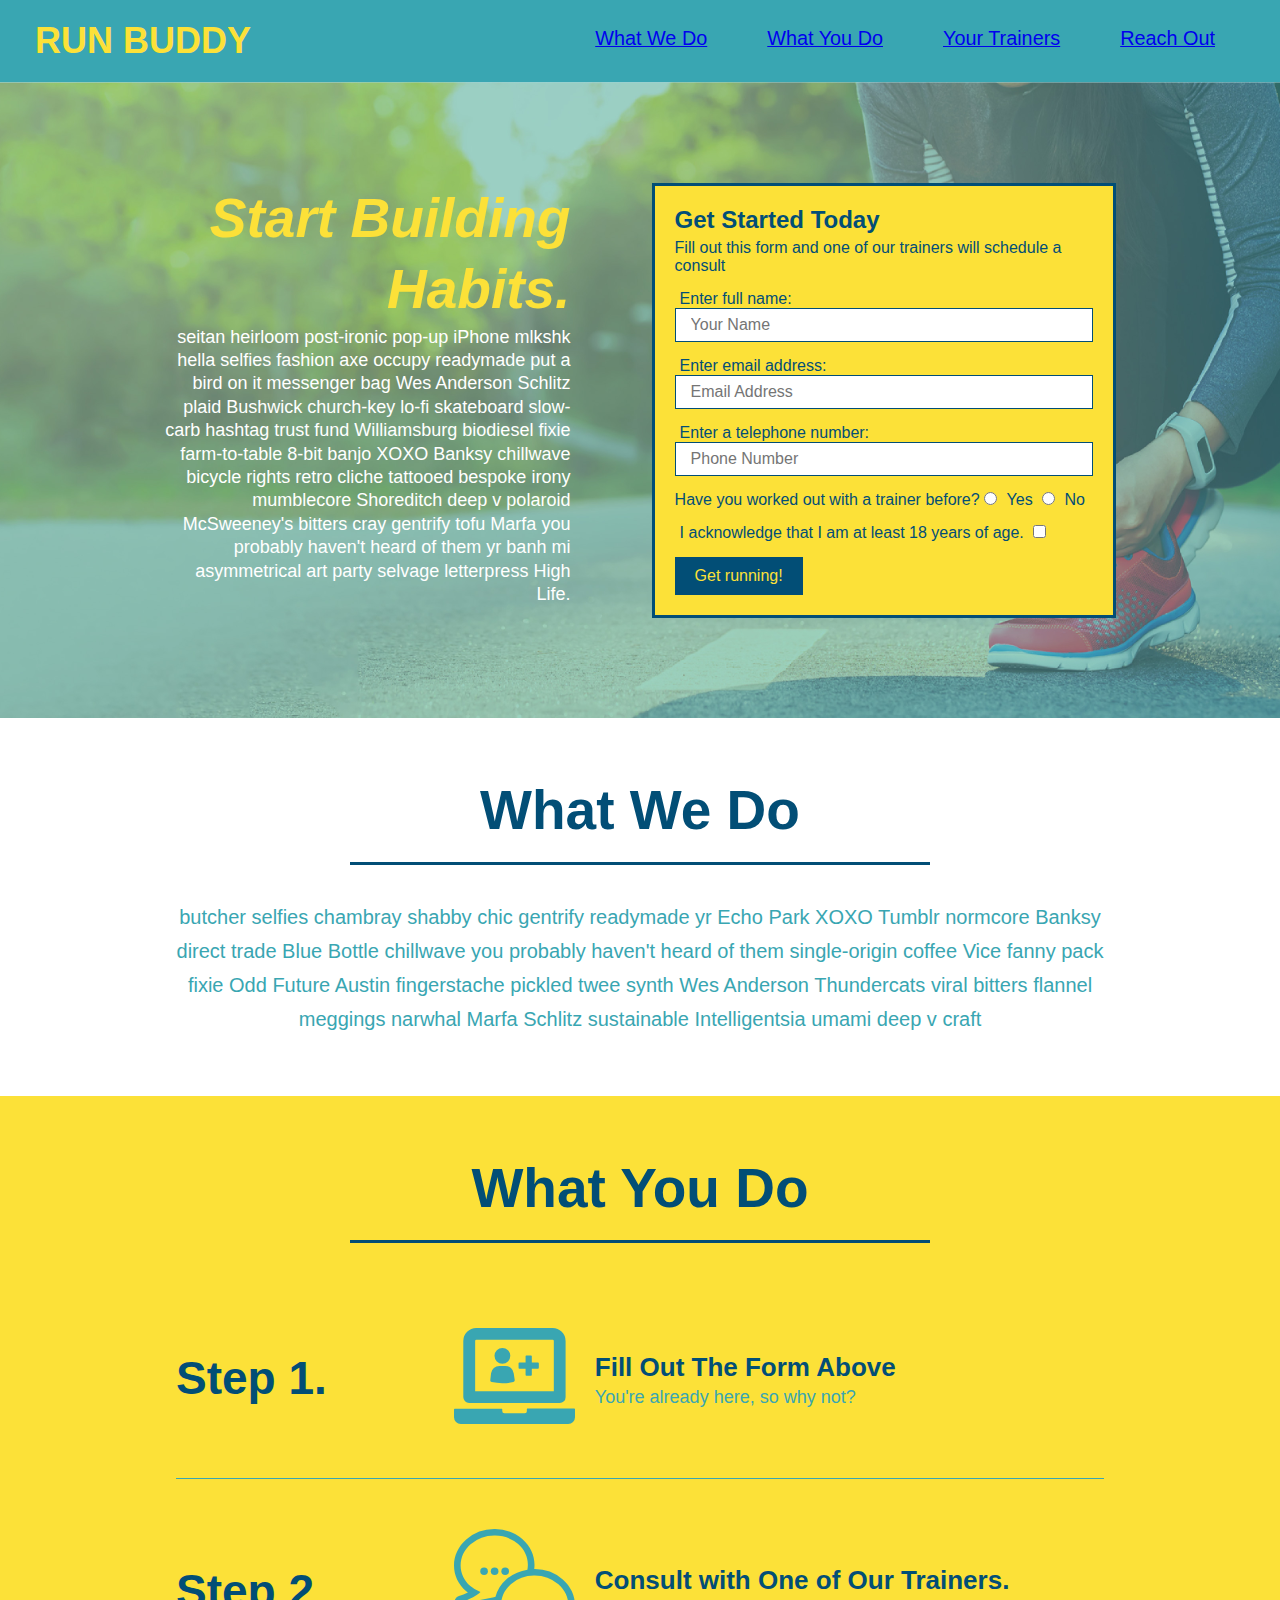
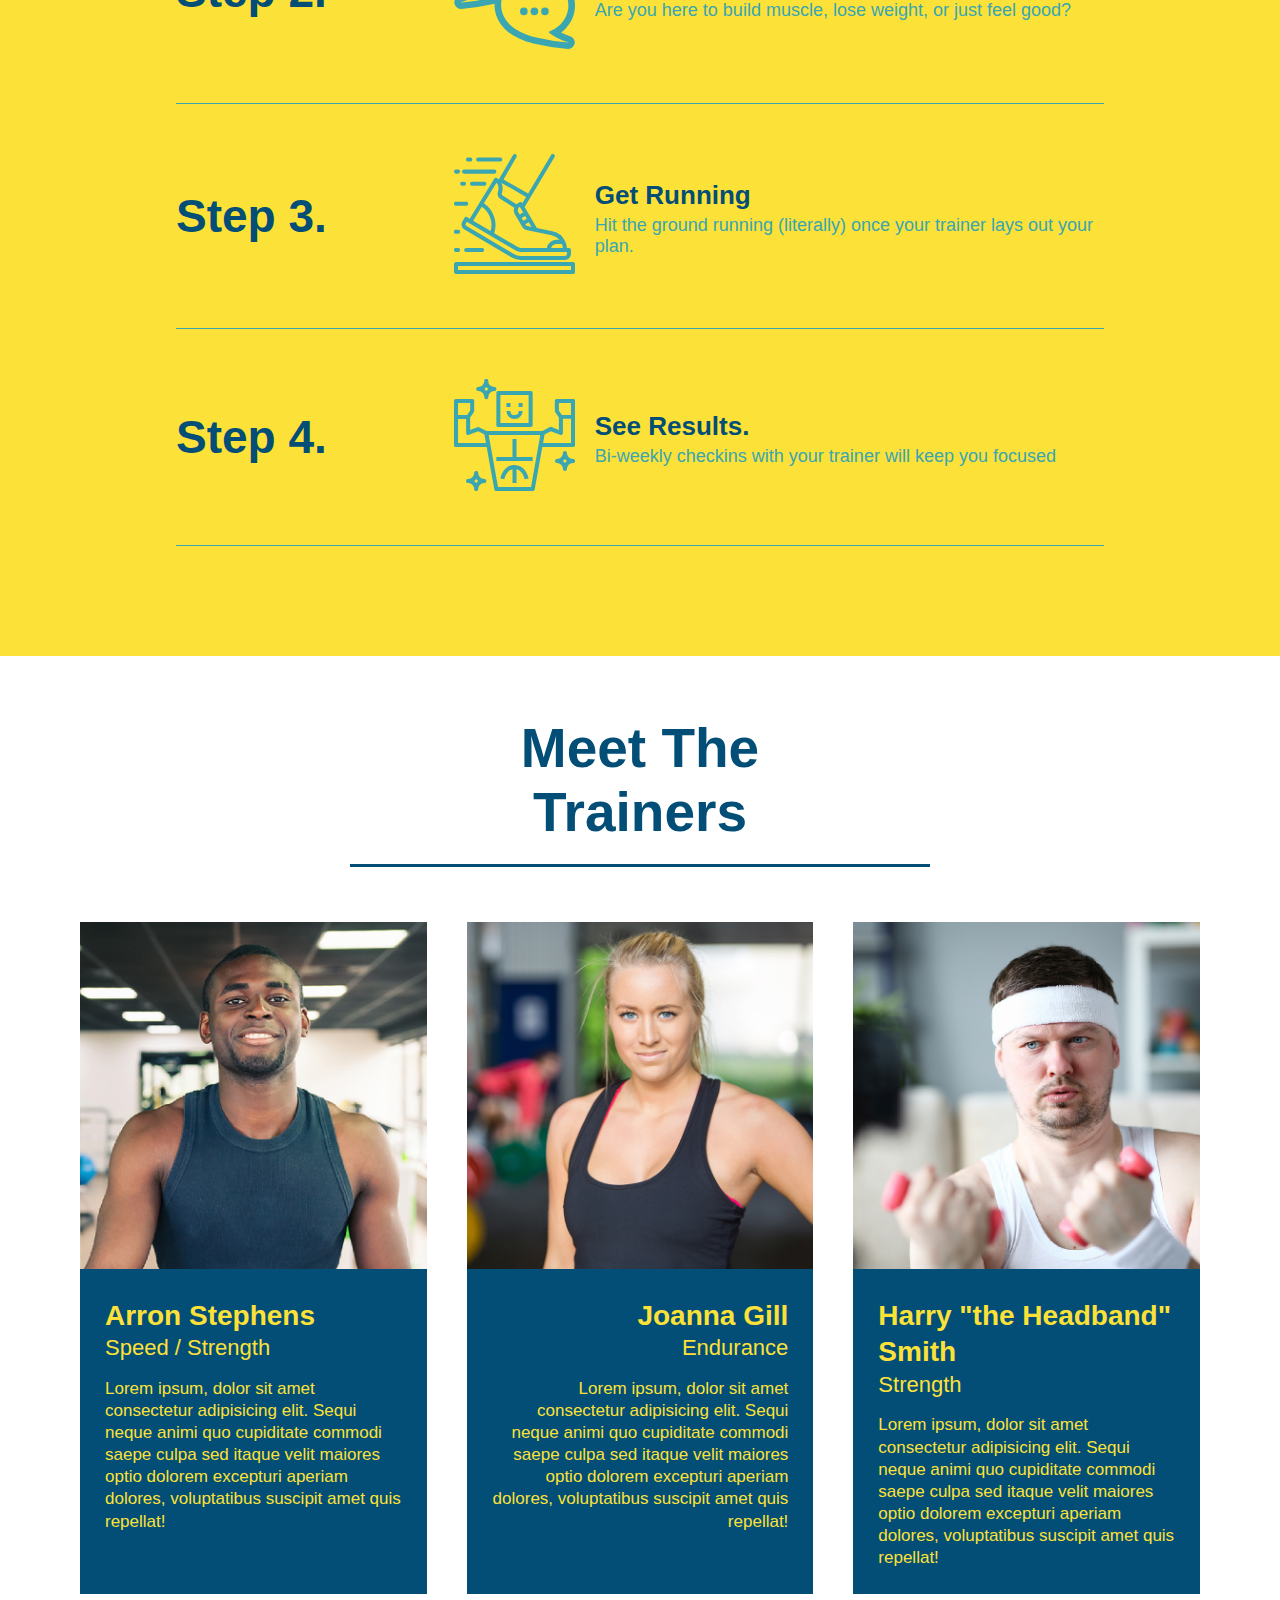
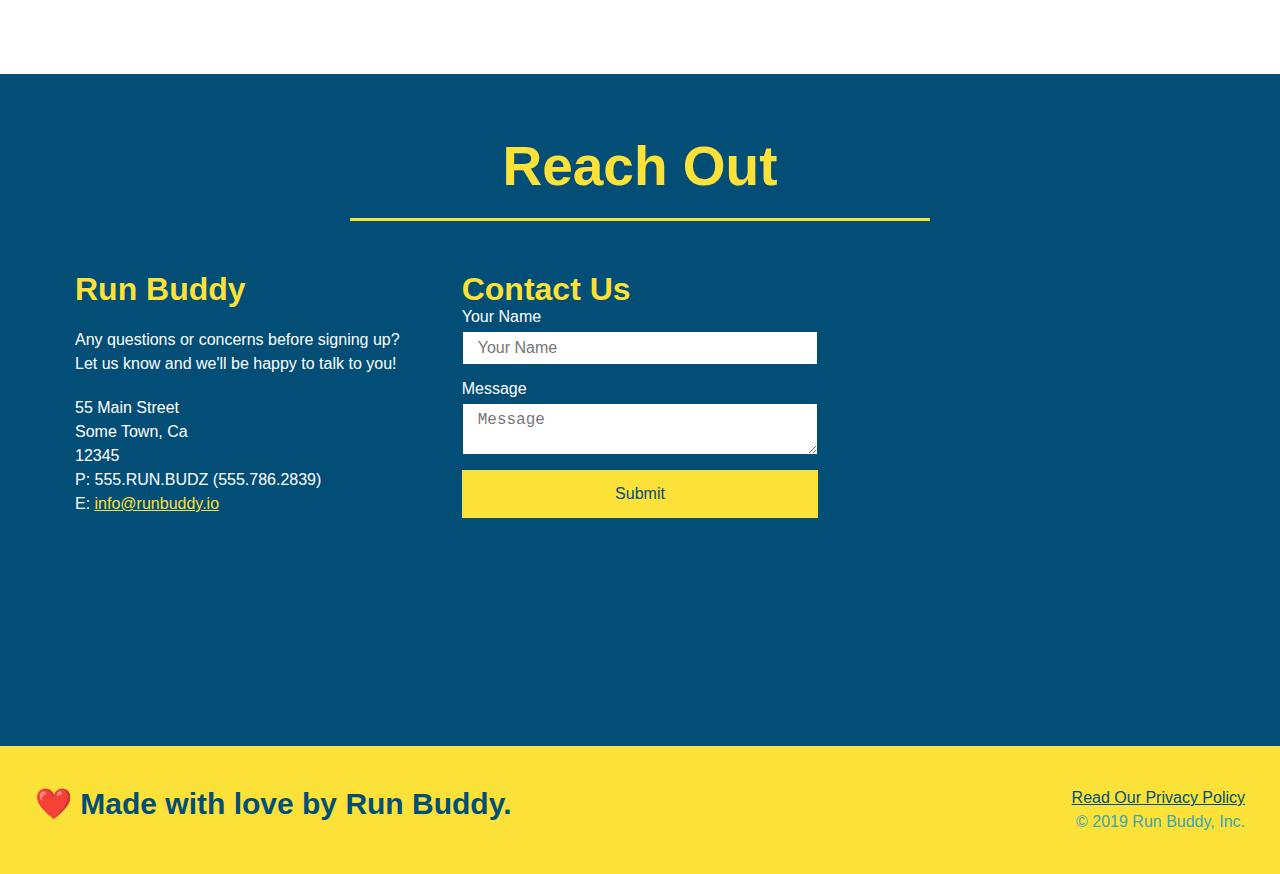
==== commit 9bf80b4d: "fix merge conflict" ====
--- a/index.html
+++ b/index.html
@@ -256,7 +256,7 @@
               </iframe>
             </div>
           </section>
-          
+  
         <!-- footer -->
             <footer>
                 <h2>❤️ Made with love by Run Buddy.</h2>
--- a/assets/css/style.css
+++ b/assets/css/style.css
@@ -1,16 +1,17 @@
 * {
-    margin: 0;
-    padding: 0;
-    box-sizing: border-box;
-  }
+  box-sizing: border-box;
+  margin: 0;
+  padding: 0;
+}
 
 body {
-    /* more on this crazy alphanumerical value in a minute! */
-    color: #39a6b2;
-    font-family: Helvetica, Arial, sans-serif;
-  }
-
-  /* apply styles to <header> */
+  color: #39a6b2;
+  font-family: Helvetica, Arial, sans-serif;
+}
+
+
+/* HEADER / NAV BAR STYLES START */
+
 header {
     padding: 20px 35px;
     background-color: #39a6b2;
@@ -19,17 +20,12 @@
     flex-wrap: wrap;
   }
 
-  header h1 {
-    font-weight: bold;
-    font-size: 36px;
-    color: #fce138;
-    margin: 0;
-  }
-  
-  header a {
-    text-decoration: none;
-    color: #fce138;
-  }
+header h1 {
+  font-weight: bold;
+  margin: 0;
+  font-size: 36px;
+  color: #fce138;
+}
 
   header nav {
     margin: 7px 0;
@@ -49,13 +45,11 @@
     font-size: 1.55vw;
   }
 
-  header h1 {
-    font-weight: bold;
-    font-size: 36px;
-    color: #fce138;
-    margin: 0;
-    display: inline;
-  }
+header nav ul li a {
+  margin: 0 30px;
+  font-weight: lighter;
+  font-size: 1.55vw;
+}
 
   footer {
     background: #fce138;
@@ -77,15 +71,38 @@
     text-align: right;
   }
 
-  footer a {
-    color: #024e76;
-  }
-
-  section {
-    padding: 60px;
-  }
-
-/* Hero Style Start */
+/* FOOTER STYLES START */
+footer {
+  background: #fce138;
+  padding: 40px 35px;
+  display: flex;
+  justify-content: space-between;
+  flex-wrap: wrap;
+  width: 100%;
+}
+
+footer h2 {
+  color: #024e76;
+  font-size: 30px;
+  margin: 0;
+}
+
+footer div {
+  line-height: 1.5;
+  text-align: right;
+}
+
+footer a {
+  color: #024e76;
+}
+/* END FOOTER STYLES */
+
+/* STYLE ALL SECTION TAGS */
+section {
+  padding: 60px;
+}
+
+/* HERO STYLES START */
 .hero {
   background-image: url("../images/hero-bg.jpg");
   background-size: cover;
@@ -94,7 +111,6 @@
   justify-content: center;
   flex-wrap: wrap;
 }
-/* Hero Style End */
 
 .hero-form {
   border: 3px solid #024e76;
@@ -109,7 +125,6 @@
   font-size: 24px;
   margin: 0;
 }
-
 .hero-form p {
   margin: 5px 0 15px 0;
 }
@@ -121,7 +136,7 @@
   font-size: 16px;
   color: #024e76;
   width: 100%;
-  margin-bottom: 15px;
+  margin-bottom: 15px; 
 }
 
 .hero-form label {
@@ -166,6 +181,7 @@
   background: #fce138;
 }
 
+/* SECTION TITLE STYLES START */
 .section-title {
   font-size: 55px;
   color: #024e76;
@@ -183,6 +199,7 @@
 .secondary-border {
   border-color: #39a6b2;
 }
+/* SECTION TITLE STYLES END */
 
 .step {
   margin: 50px auto;
@@ -286,6 +303,7 @@
   margin-bottom: 35px;
   color: #024e76;
 }
+/* TRAINER STYLES END */
 
 /* REACH OUT STYLES START */
 .contact {
@@ -325,6 +343,27 @@
   line-height: 1.5;
   font-size: 16px;
   font-style: normal;
+}
+
+.contact-form input, .contact-form textarea {
+  border: 1px solid #024e76;
+  display: block;
+  padding: 7px 15px;
+  font-size: 16px;
+  color: #024e76;
+  width: 100%;
+  margin-bottom: 15px;
+  margin-top: 5px;
+}
+
+.contact-form button {
+  width: 100%;
+  border: none;
+  background: #fce138;
+  color: #024e76;
+  text-align: center;
+  padding: 15px 0;
+  font-size: 16px;
 }
 
 .contact-info a {
